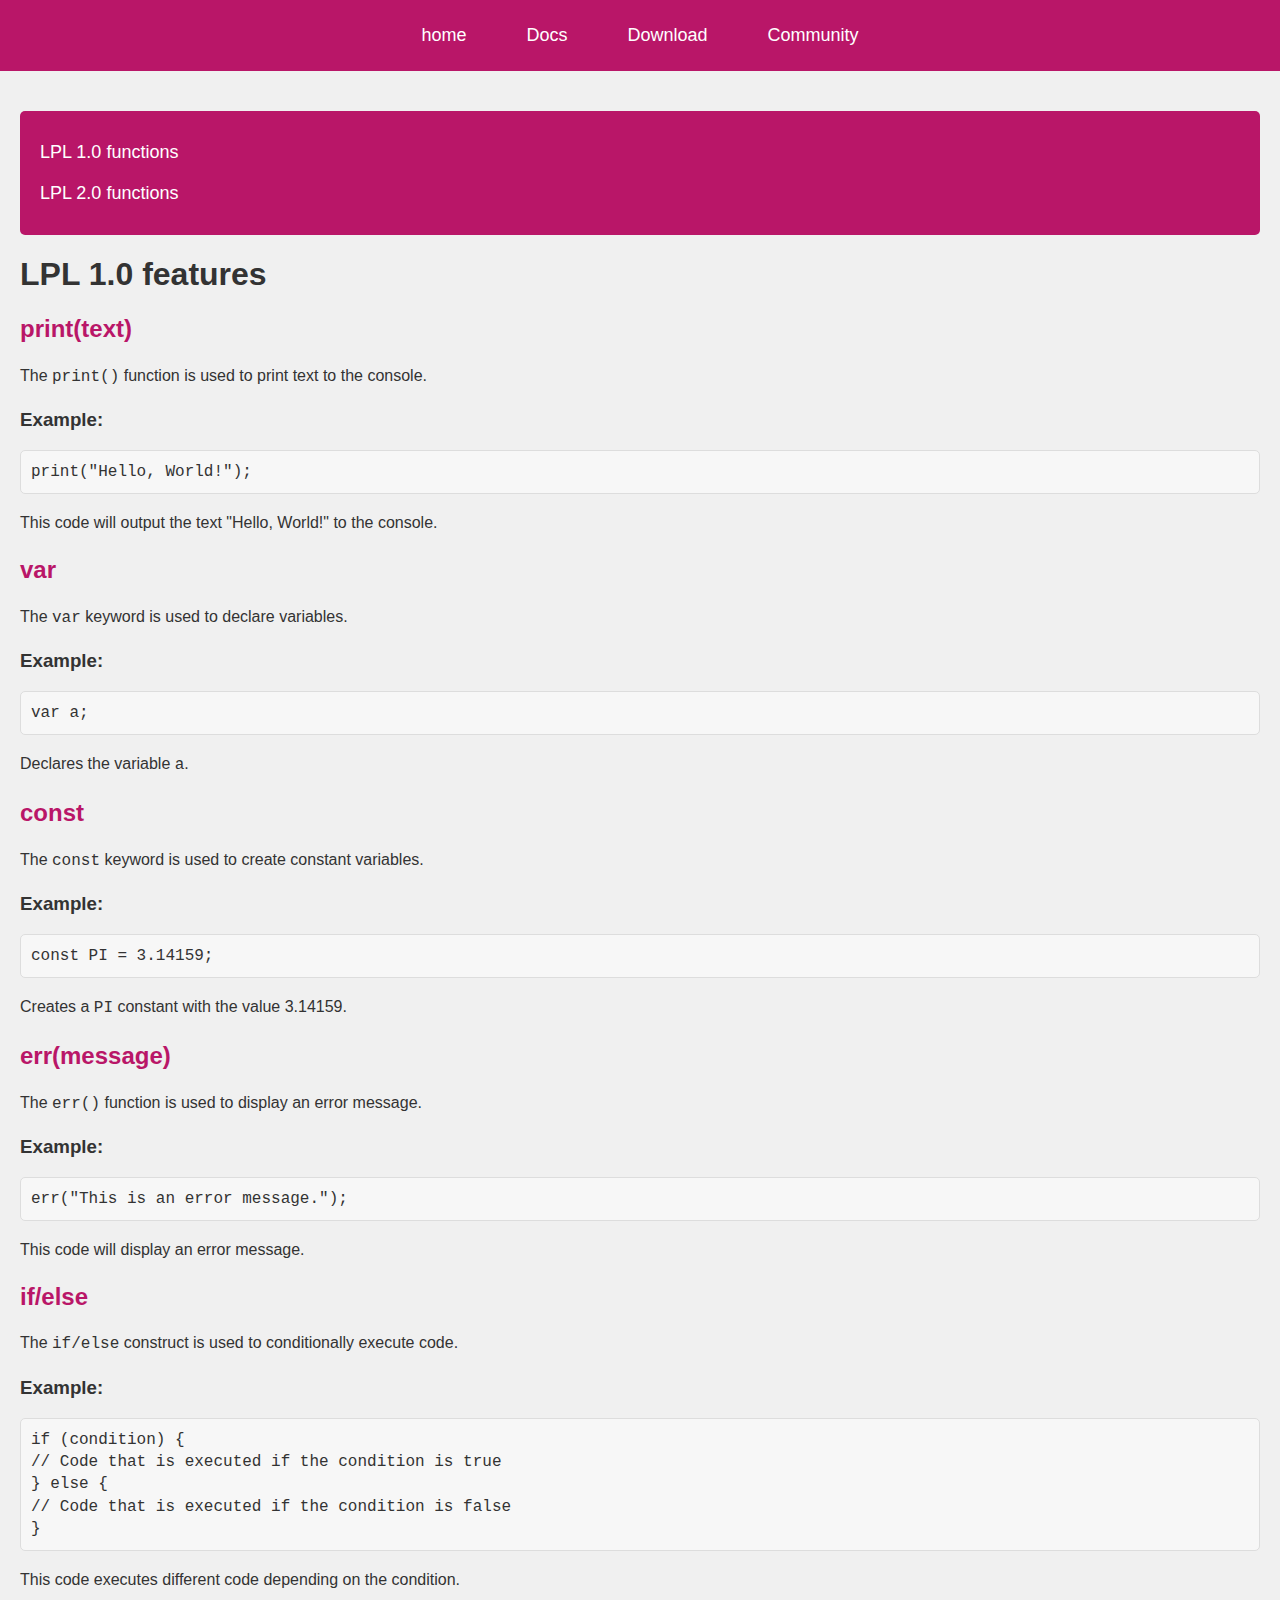
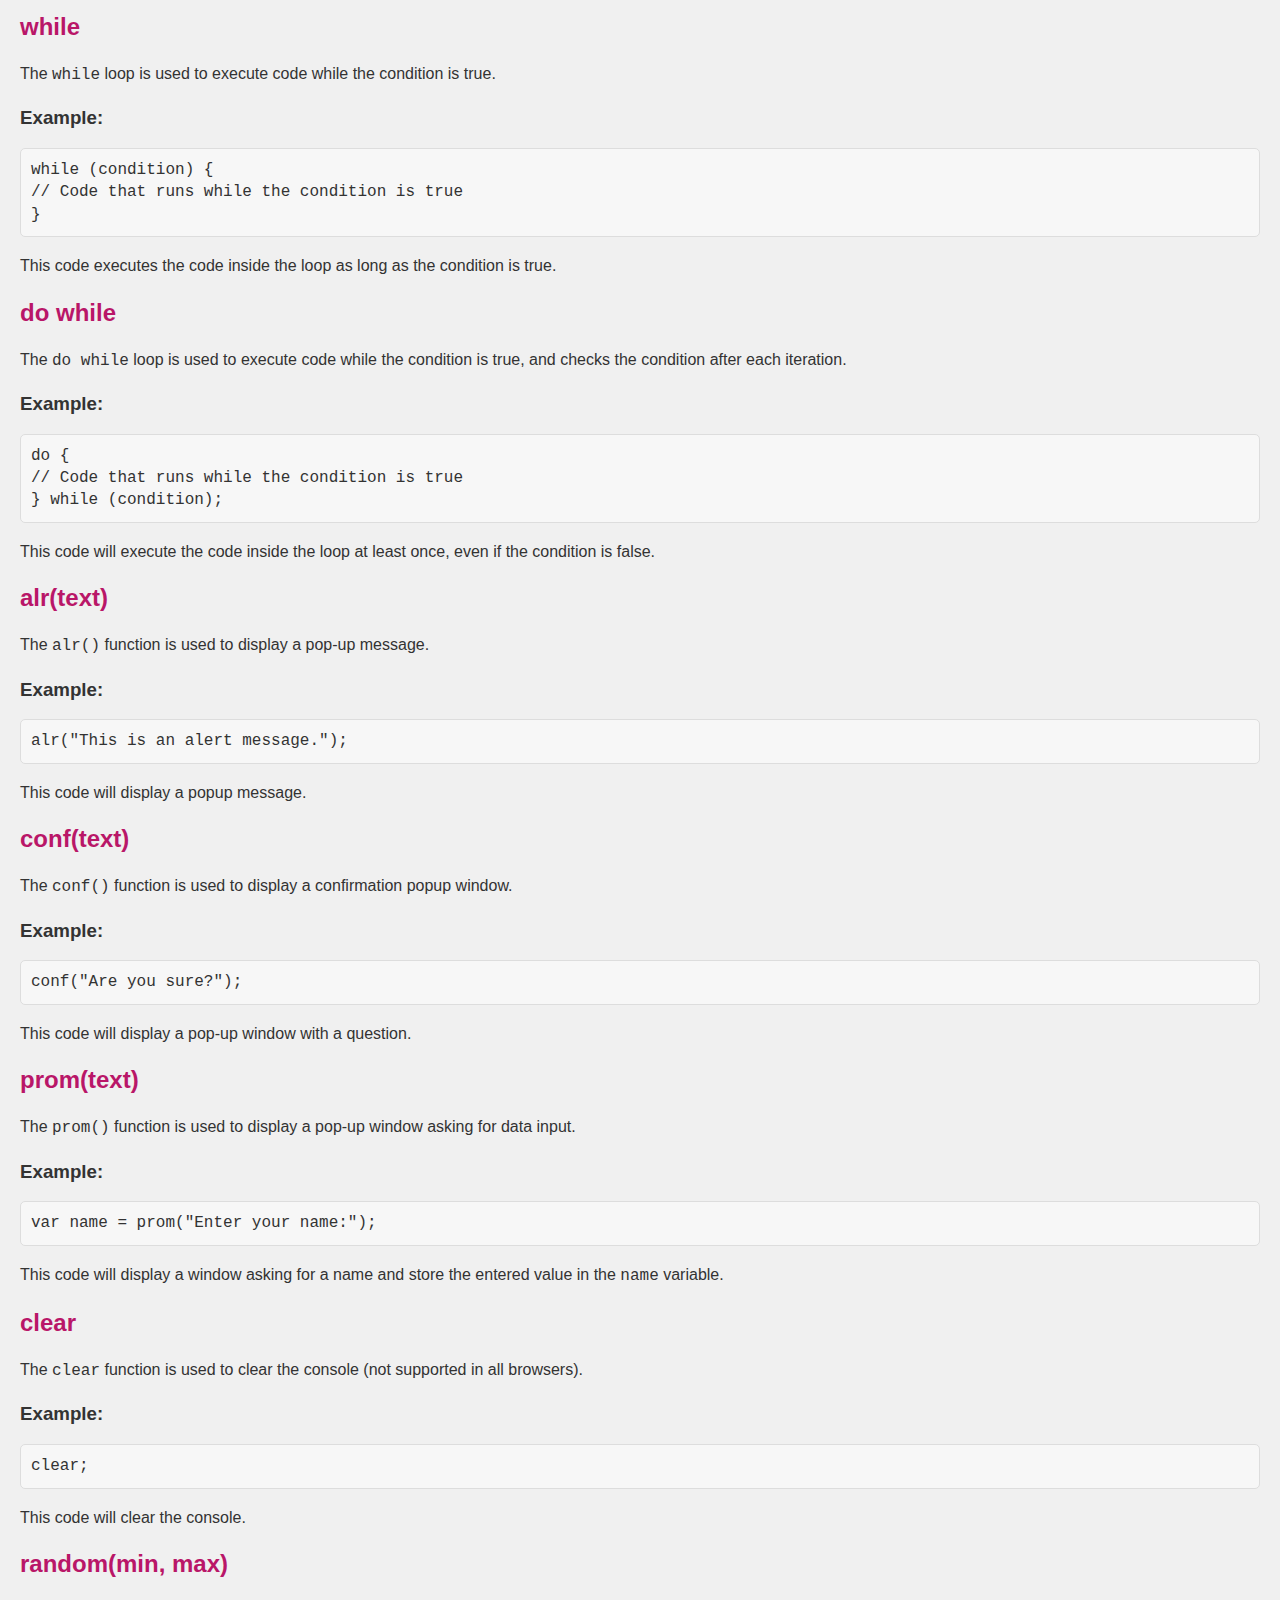
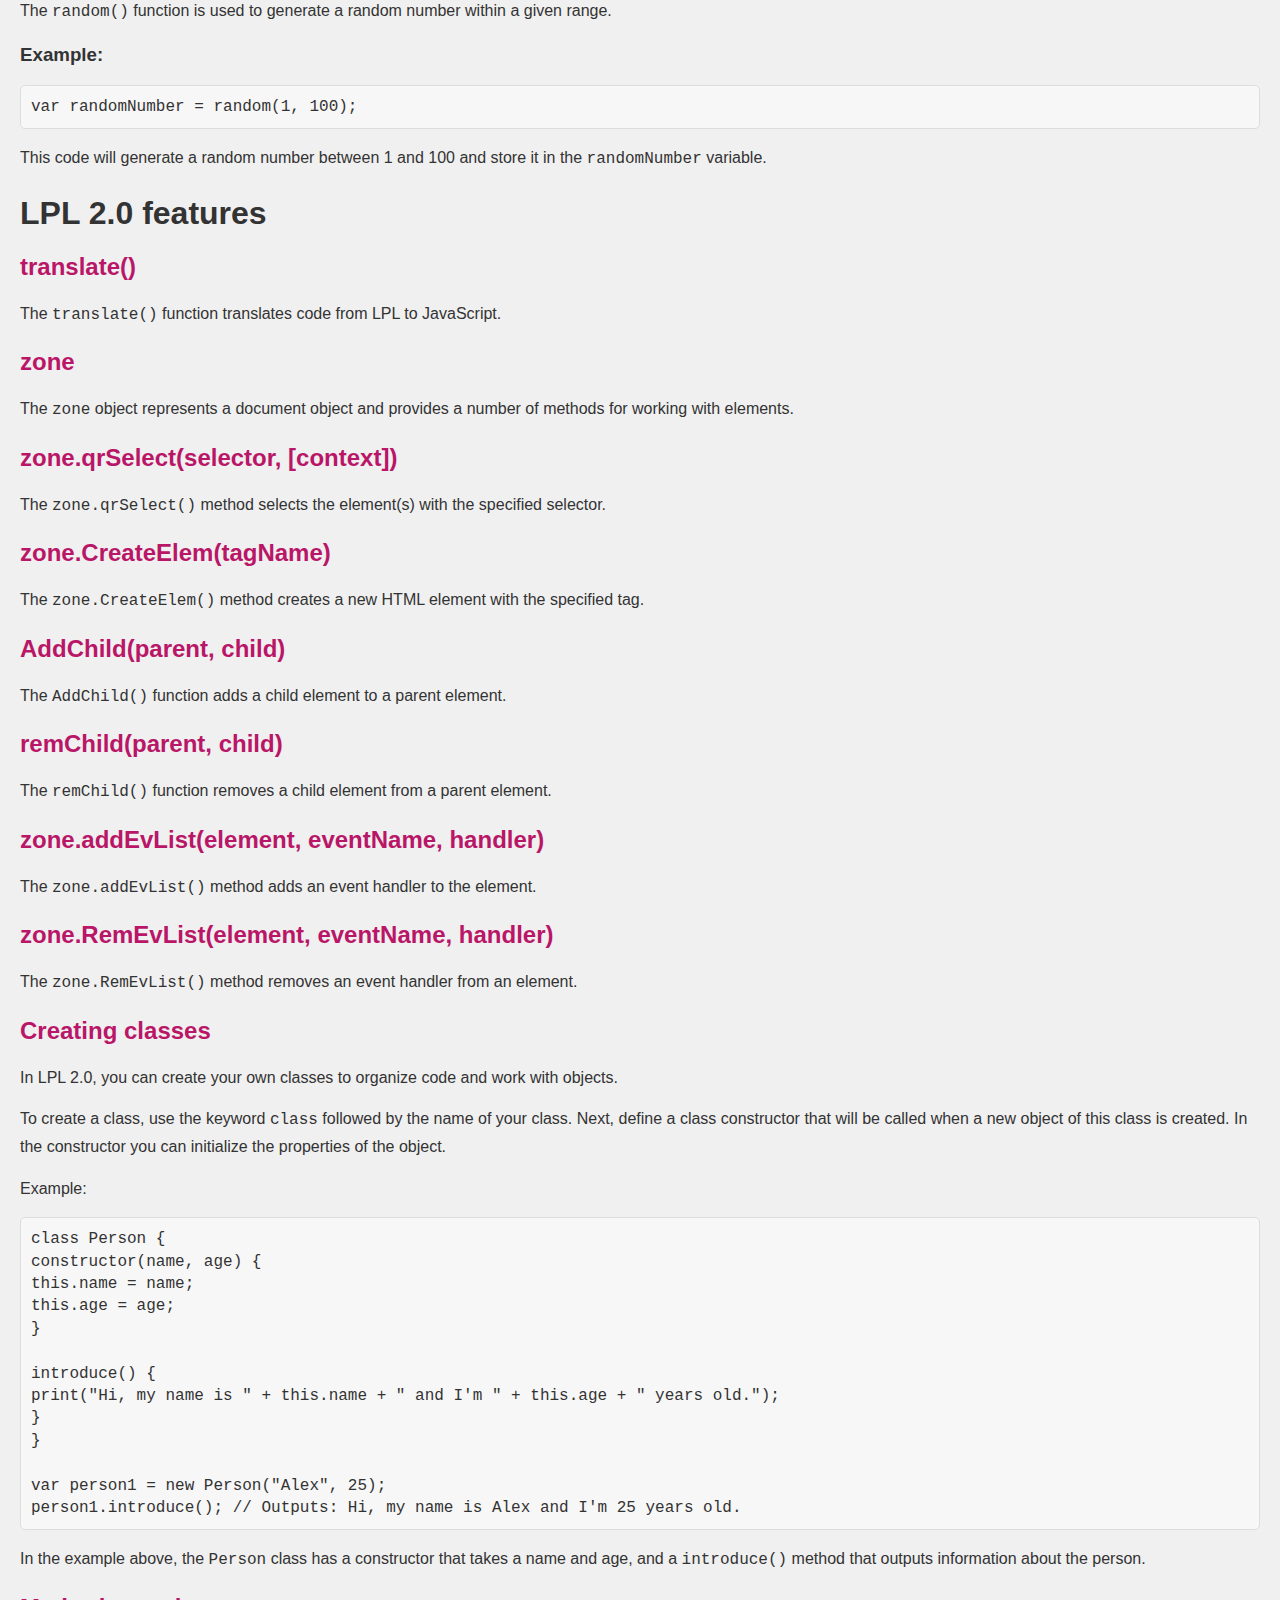
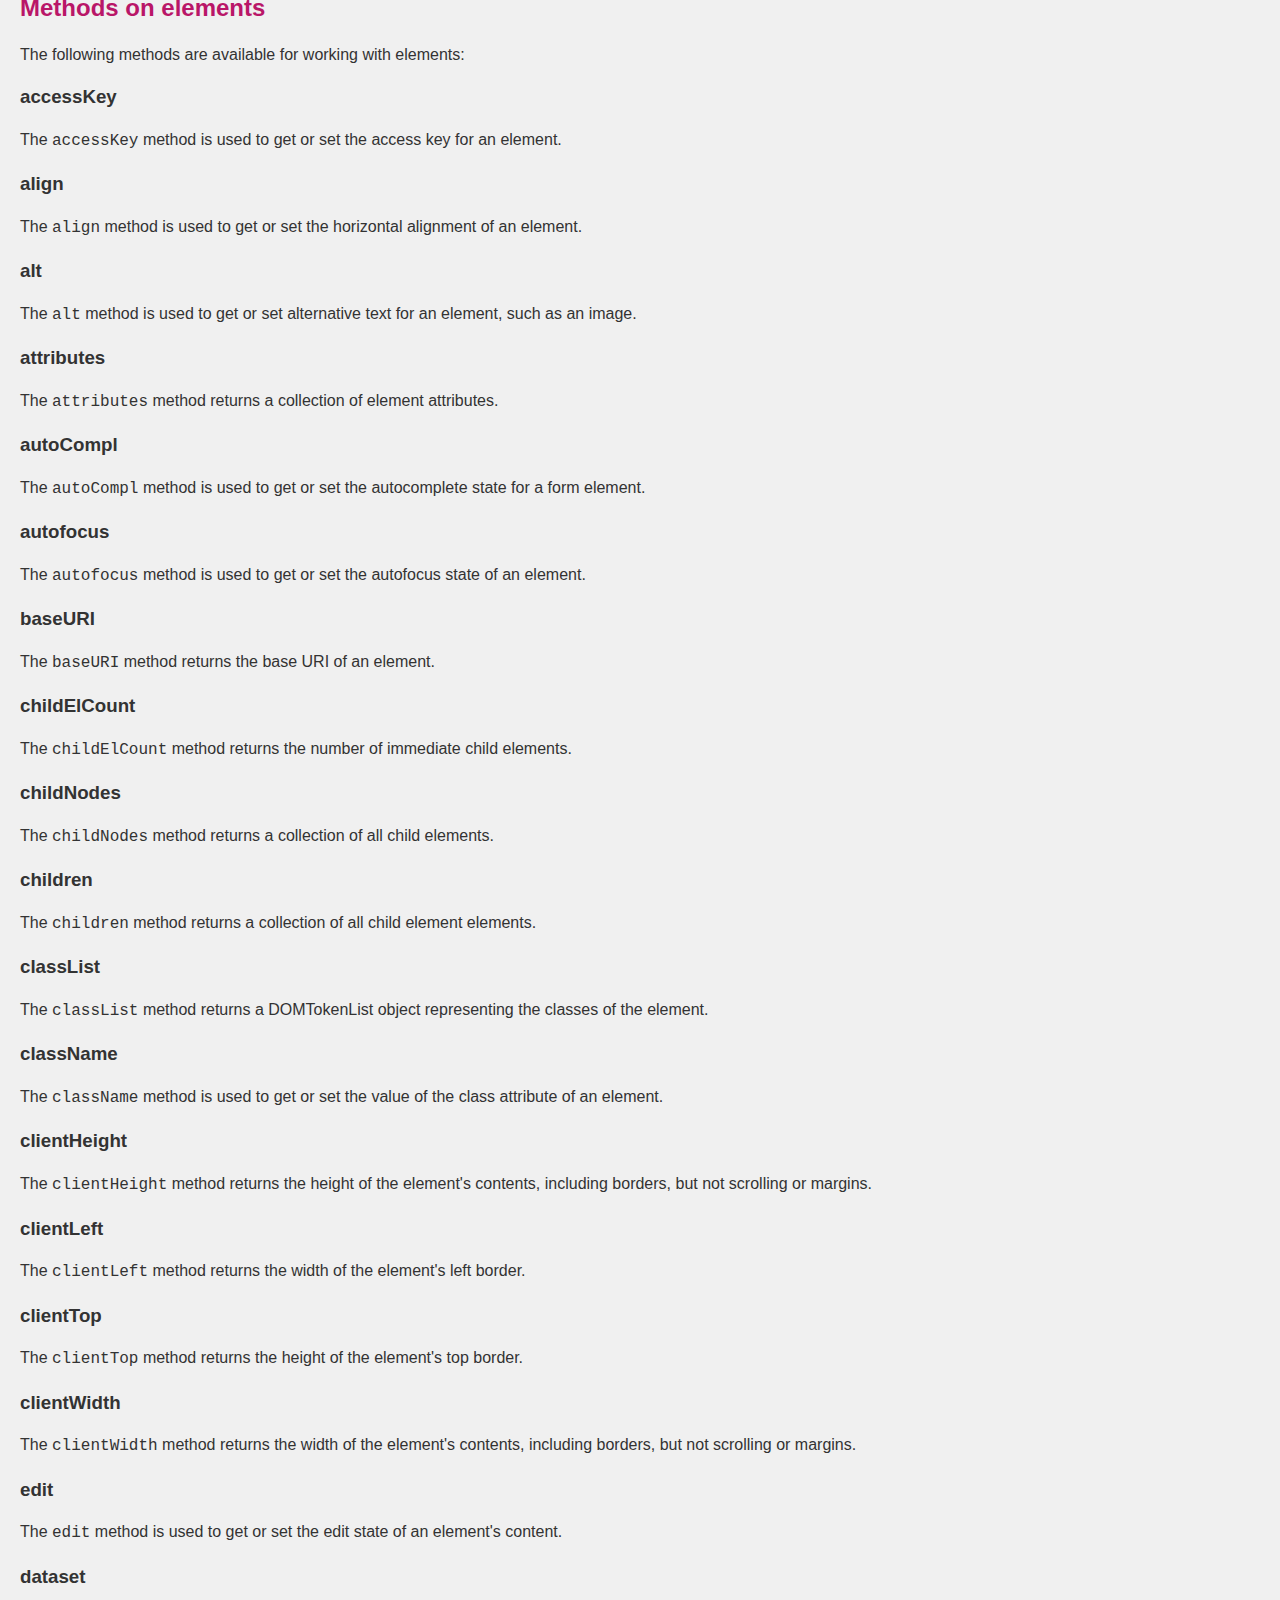
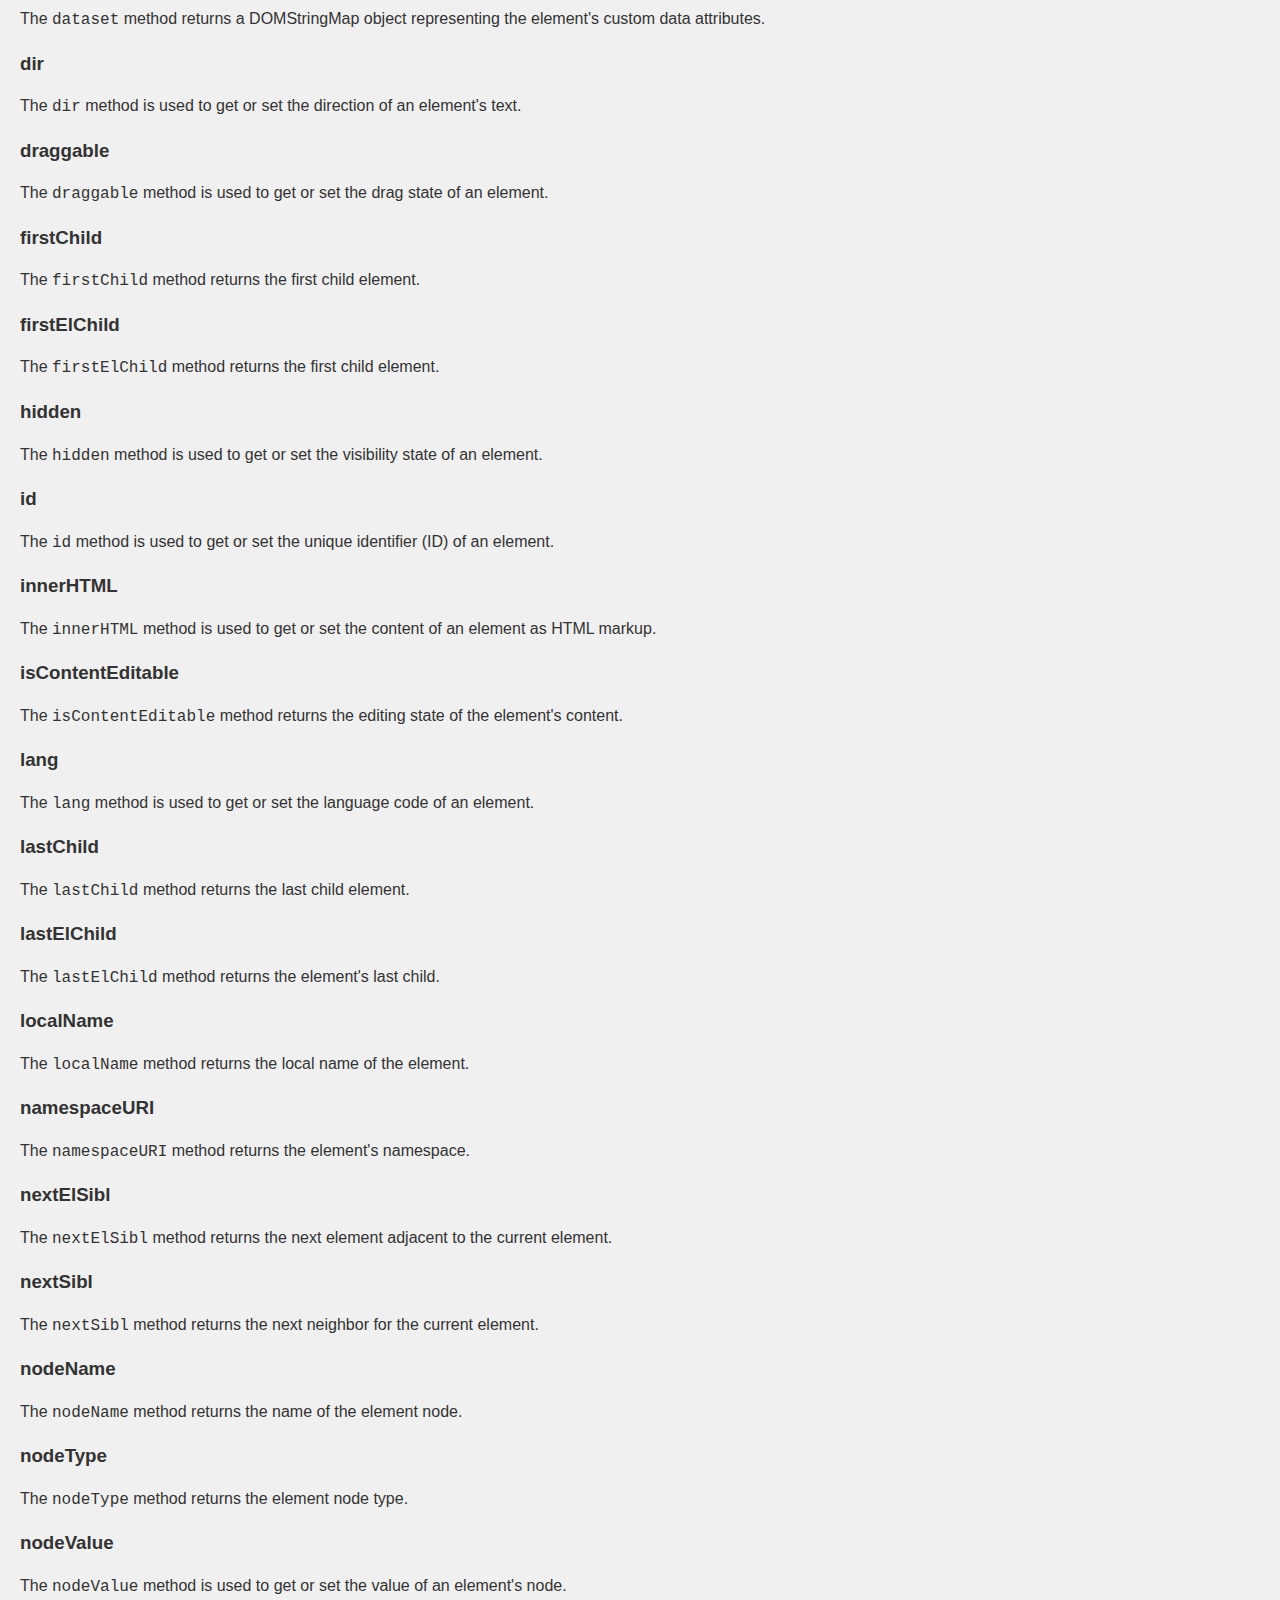
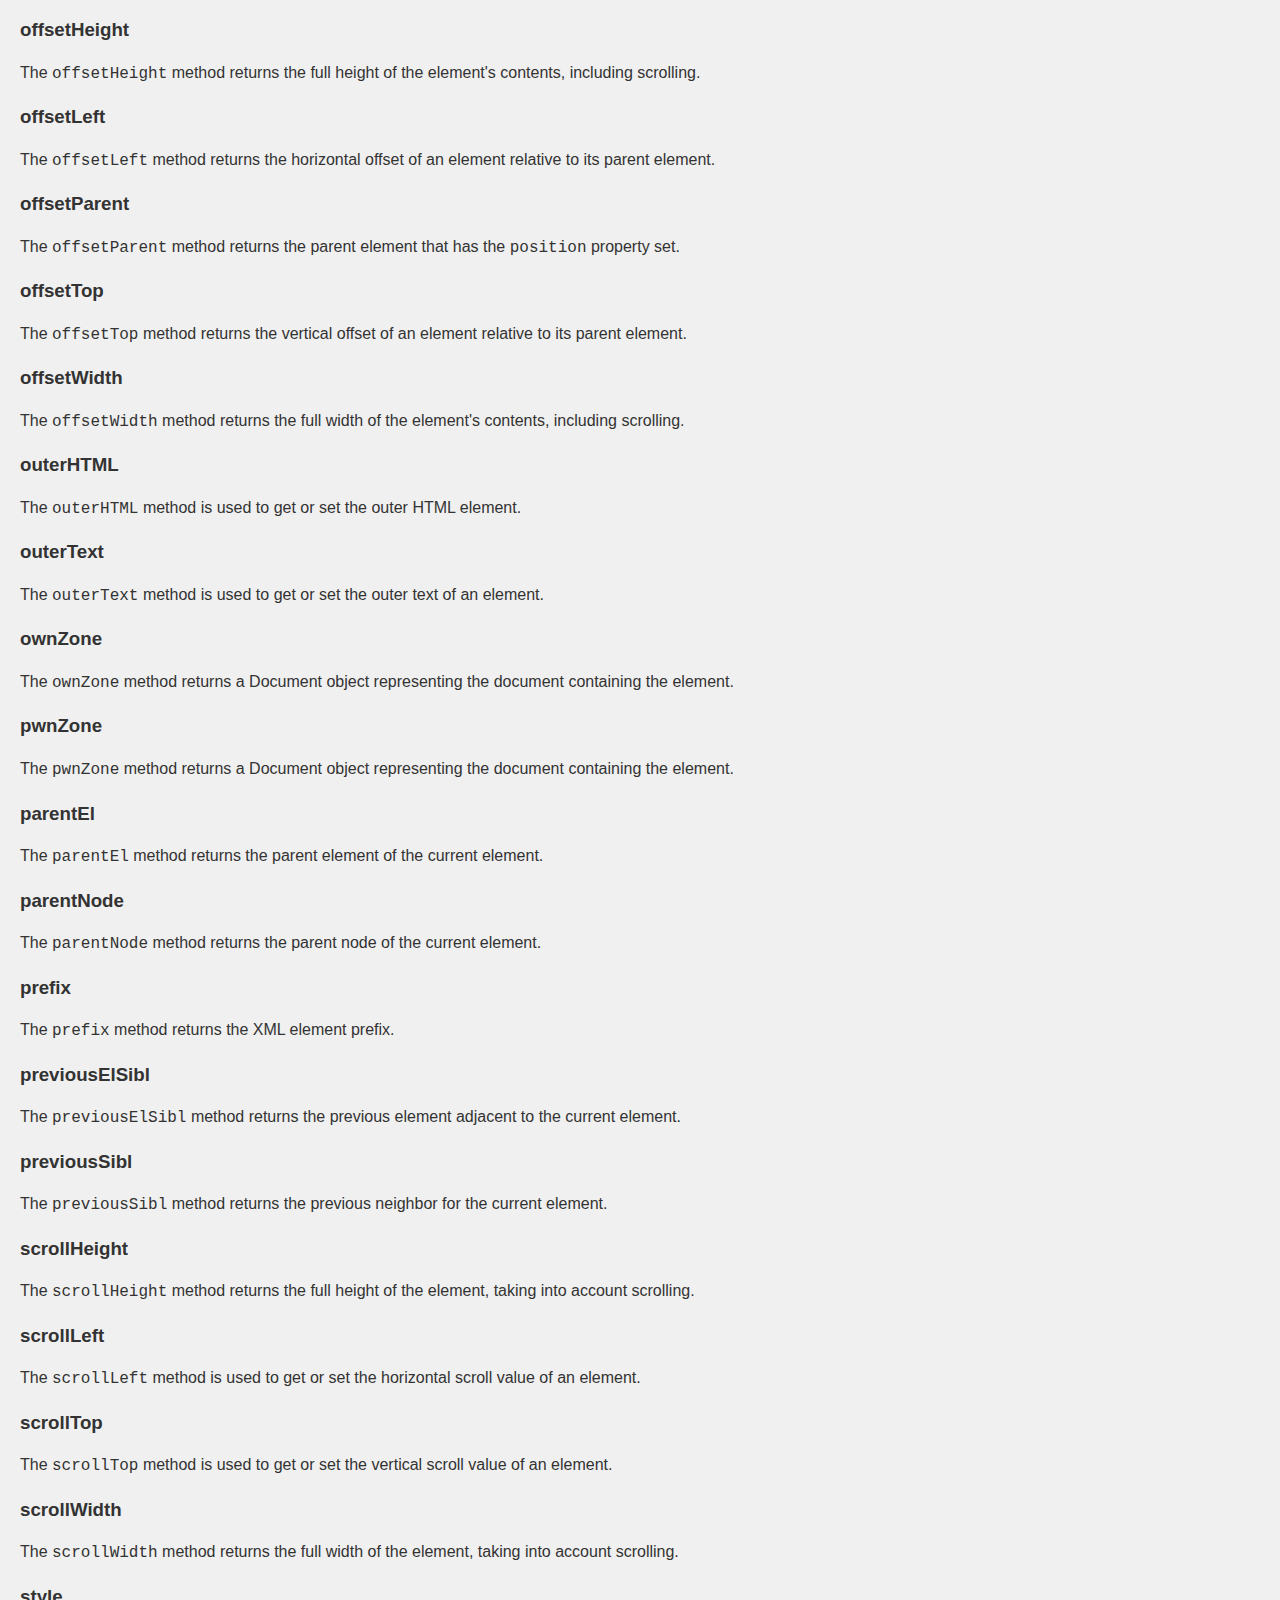
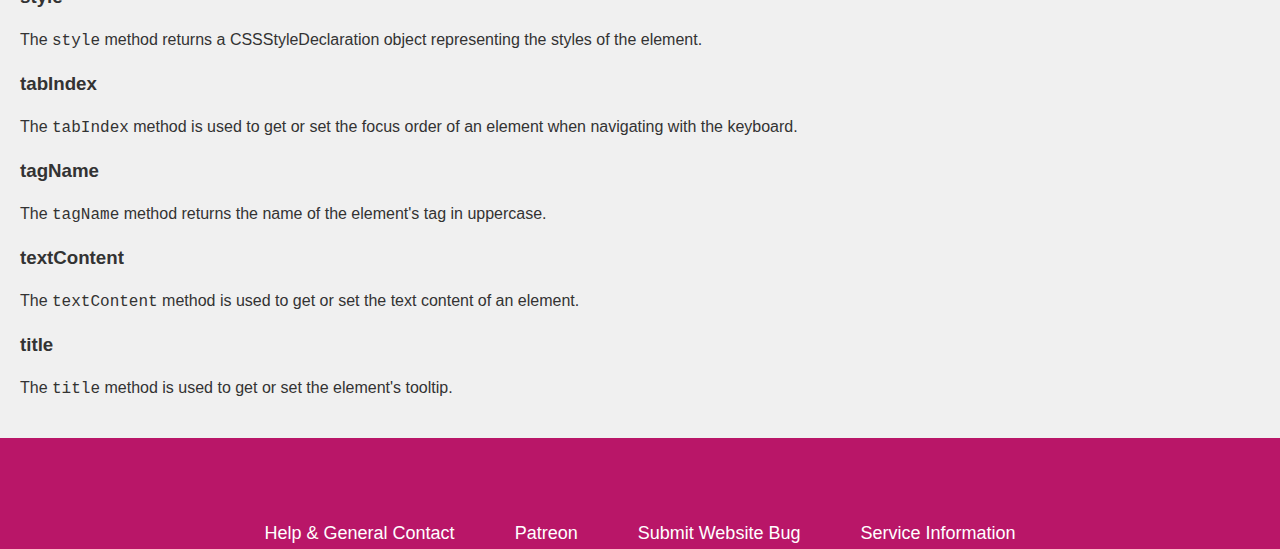
==== doc.html @ 968cb1e0 "Add files via upload" ====
<!DOCTYPE html>
<html lang="ru">

<head>
<meta charset="UTF-8">
<meta name="viewport" content="width=device-width, initial-scale=1.0">
<title>Documentation</title>
<link rel="stylesheet" href="styles.css">
</head>

<body>
<header>
    <nav>
        <ul class="menu" role="tree">
        <li class="python-meta ">
        <a href="" title="The LPL Home">home</a>
        </li>
        <li class="docs-meta ">
        <a href="" title="Documentation">Docs</a>
        </li>
        <li class="jobs-meta ">
        <a href="" title="Download">Download</a>
        </li>
        <li class="shop-meta ">
        <a href="https://discord.gg/7XXU7kfgJj" title="Discord">Community</a>
        </li>
        </ul>
        </nav>
</header>

<main>
<nav class="documentation-menu">
<ul>
<li><a href="#lpl-1-functions">LPL 1.0 functions</a></li>
<li><a href="#lpl-2-functions">LPL 2.0 functions</a></li>
</ul>
</nav>

<!-- LPL 1.0 Documentation -->
<section id="lpl-1-functions">
<h1>LPL 1.0 features</h1>

<!-- print function -->
<h2>print(text)</h2>
<p>The <code>print()</code> function is used to print text to the console.</p>

<!-- Example of using print -->
<h3>Example:</h3>
<pre><code>print("Hello, World!");</code></pre>
<p>This code will output the text "Hello, World!" to the console.</p>

<!-- var function -->
<h2>var</h2>
<p>The <code>var</code> keyword is used to declare variables.</p>

<!-- Example of using var -->
<h3>Example:</h3>
<pre><code>var a;</code></pre>
<p>Declares the variable <code>a</code>.</p>



<!-- const function -->
<h2>const</h2>
<p>The <code>const</code> keyword is used to create constant variables.</p>

<!-- Example of using const -->
<h3>Example:</h3>
<pre><code>const PI = 3.14159;</code></pre>
<p>Creates a <code>PI</code> constant with the value 3.14159.</p>

<!-- err function -->
<h2>err(message)</h2>
<p>The <code>err()</code> function is used to display an error message.</p>

<!-- Example of using err -->
<h3>Example:</h3>
<pre><code>err("This is an error message.");</code></pre>
<p>This code will display an error message.</p>

<!-- if/else function -->
<h2>if/else</h2>
<p>The <code>if/else</code> construct is used to conditionally execute code.</p>

<!-- Example of using if/else -->
<h3>Example:</h3>
<pre><code>if (condition) {
// Code that is executed if the condition is true
} else {
// Code that is executed if the condition is false
}</code></pre>
<p>This code executes different code depending on the condition.</p>

<!-- while function -->
<h2>while</h2>
<p>The <code>while</code> loop is used to execute code while the condition is true.</p>

<!-- Example of using while -->
<h3>Example:</h3>
<pre><code>while (condition) {
// Code that runs while the condition is true
}</code></pre>
<p>This code executes the code inside the loop as long as the condition is true.</p>

<!-- do while function -->
<h2>do while</h2>
<p>The <code>do while</code> loop is used to execute code while the condition is true, and checks the condition after each iteration.</p>

<!-- Example of using do while -->
<h3>Example:</h3>
<pre><code>do {
// Code that runs while the condition is true
} while (condition);</code></pre>
<p>This code will execute the code inside the loop at least once, even if the condition is false.</p>

<!-- alr function -->
<h2>alr(text)</h2>
<p>The <code>alr()</code> function is used to display a pop-up message.</p>

<!-- Example of using alr -->
<h3>Example:</h3>
<pre><code>alr("This is an alert message.");</code></pre>
<p>This code will display a popup message.</p>

<!-- conf function -->
<h2>conf(text)</h2>
<p>The <code>conf()</code> function is used to display a confirmation popup window.</p>

<!-- Example of using conf -->
<h3>Example:</h3>
<pre><code>conf("Are you sure?");</code></pre>
<p>This code will display a pop-up window with a question.</p>

<!-- function prom -->
<h2>prom(text)</h2>
<p>The <code>prom()</code> function is used to display a pop-up window asking for data input.</p>

<!-- Example of using prom -->
<h3>Example:</h3>
<pre><code>var name = prom("Enter your name:");</code></pre>
<p>This code will display a window asking for a name and store the entered value in the <code>name</code> variable.</p>

<!-- clear function -->
<h2>clear</h2>
<p>The <code>clear</code> function is used to clear the console (not supported in all browsers).</p>

<!-- Example of using clear -->
<h3>Example:</h3>
<pre><code>clear;</code></pre>
<p>This code will clear the console.</p>

<!-- random function -->
<h2>random(min, max)</h2>
<p>The <code>random()</code> function is used to generate a random number within a given range.</p>

<!-- Example of using random -->
<h3>Example:</h3>
<pre><code>var randomNumber = random(1, 100);</code></pre>
<p>This code will generate a random number between 1 and 100 and store it in the <code>randomNumber</code> variable.</p>
</section>

<!-- LPL 2.0 Documentation -->
<section id="lpl-2-functions">
<h1>LPL 2.0 features</h1>

<!-- translate() function -->
<h2>translate()</h2>
<p>The <code>translate()</code> function translates code from LPL to JavaScript.</p>

<!-- zone object -->
<h2>zone</h2>
<p>The <code>zone</code> object represents a document object and provides a number of methods for working with elements.</p>

<!-- Function zone.qrSelect() -->
<h2>zone.qrSelect(selector, [context])</h2>
<p>The <code>zone.qrSelect()</code> method selects the element(s) with the specified selector.</p>

<!-- Function zone.CreateElem() -->
<h2>zone.CreateElem(tagName)</h2>
<p>The <code>zone.CreateElem()</code> method creates a new HTML element with the specified tag.</p>

<!-- AddChild() function -->
<h2>AddChild(parent, child)</h2>
<p>The <code>AddChild()</code> function adds a child element to a parent element.</p>

<!-- Function remChild() -->
<h2>remChild(parent, child)</h2>
<p>The <code>remChild()</code> function removes a child element from a parent element.</p>

<!-- Function zone.addEvList() -->
<h2>zone.addEvList(element, eventName, handler)</h2>
<p>The <code>zone.addEvList()</code> method adds an event handler to the element.</p>

<!-- Function zone.RemEvList() -->
<h2>zone.RemEvList(element, eventName, handler)</h2>
<p>The <code>zone.RemEvList()</code> method removes an event handler from an element.</p>

<h2>Creating classes</h2>
<p>In LPL 2.0, you can create your own classes to organize code and work with objects.</p>
<p>To create a class, use the keyword <code>class</code> followed by the name of your class. Next, define a class constructor that will be called when a new object of this class is created. In the constructor you can initialize the properties of the object.</p>
<p>Example:</p>
<pre><code class="code">class Person {
constructor(name, age) {
this.name = name;
this.age = age;
}

introduce() {
print("Hi, my name is " + this.name + " and I'm " + this.age + " years old.");
}
}

var person1 = new Person("Alex", 25);
person1.introduce(); // Outputs: Hi, my name is Alex and I'm 25 years old.
</code></pre>
<p>In the example above, the <code>Person</code> class has a constructor that takes a name and age, and a <code>introduce()</code> method that outputs information about the person.</p>
<!-- Methods on elements -->
<h2>Methods on elements</h2>
<p>The following methods are available for working with elements:</p>

<!-- Methods on elements - accessKey -->
<h3>accessKey</h3>
<p>The <code>accessKey</code> method is used to get or set the access key for an element.</p>

<!-- Methods on elements - align -->
<h3>align</h3>
<p>The <code>align</code> method is used to get or set the horizontal alignment of an element.</p>

<!-- Methods on elements - alt -->
<h3>alt</h3>
<p>The <code>alt</code> method is used to get or set alternative text for an element, such as an image.</p>

<!-- Methods on elements - attributes -->
<h3>attributes</h3>
<p>The <code>attributes</code> method returns a collection of element attributes.</p>

<!-- Methods on elements - autoCompl -->
<h3>autoCompl</h3>
<p>The <code>autoCompl</code> method is used to get or set the autocomplete state for a form element.</p>

<!-- Methods on elements - autofocus -->
<h3>autofocus</h3>
<p>The <code>autofocus</code> method is used to get or set the autofocus state of an element.</p>

<!-- Methods on elements - baseURI -->
<h3>baseURI</h3>
<p>The <code>baseURI</code> method returns the base URI of an element.</p>

<!-- Methods on elements - childElCount -->
<h3>childElCount</h3>
<p>The <code>childElCount</code> method returns the number of immediate child elements.</p>

<!-- Methods on elements - childNodes -->
<h3>childNodes</h3>
<p>The <code>childNodes</code> method returns a collection of all child elements.</p>

<!-- Methods on elements - children -->
<h3>children</h3>
<p>The <code>children</code> method returns a collection of all child element elements.</p>

<!-- Methods on elements - classList -->
<h3>classList</h3>
<p>The <code>classList</code> method returns a DOMTokenList object representing the classes of the element.</p>
<!-- //////////////////////////////////////////////////////////////////////////////////////////////////////// -->

<!-- Methods on elements - className -->
<h3>className</h3>
<p>The <code>className</code> method is used to get or set the value of the class attribute of an element.</p>

<!-- Methods on elements - clientHeight -->
<h3>clientHeight</h3>
<p>The <code>clientHeight</code> method returns the height of the element's contents, including borders, but not scrolling or margins.</p>

<!-- Methods on elements - clientLeft -->
<h3>clientLeft</h3>
<p>The <code>clientLeft</code> method returns the width of the element's left border.</p>

<!-- Methods on elements - clientTop -->
<h3>clientTop</h3>
<p>The <code>clientTop</code> method returns the height of the element's top border.</p>

<!-- Methods on elements - clientWidth -->
<h3>clientWidth</h3>
<p>The <code>clientWidth</code> method returns the width of the element's contents, including borders, but not scrolling or margins.</p>

<!-- Methods on elements - edit -->
<h3>edit</h3>
<p>The <code>edit</code> method is used to get or set the edit state of an element's content.</p>

<!-- Methods on elements - dataset -->
<h3>dataset</h3>
<p>The <code>dataset</code> method returns a DOMStringMap object representing the element's custom data attributes.</p>

<!-- Methods on elements - dir -->
<h3>dir</h3>
<p>The <code>dir</code> method is used to get or set the direction of an element's text.</p>

<!-- Methods on elements - draggable -->
<h3>draggable</h3>
<p>The <code>draggable</code> method is used to get or set the drag state of an element.</p>

<!-- Methods on elements - firstChild -->
<h3>firstChild</h3>
<p>The <code>firstChild</code> method returns the first child element.</p>

<!-- Methods on elements - firstElChild -->
<h3>firstElChild</h3>
<p>The <code>firstElChild</code> method returns the first child element.</p>

<!-- Methods on elements - hidden -->
<h3>hidden</h3>
<p>The <code>hidden</code> method is used to get or set the visibility state of an element.</p>

<!-- Methods on elements - id -->
<h3>id</h3>
<p>The <code>id</code> method is used to get or set the unique identifier (ID) of an element.</p>

<!-- Methods on elements - innerHTML -->
<h3>innerHTML</h3>
<p>The <code>innerHTML</code> method is used to get or set the content of an element as HTML markup.</p>

<!-- Methods on elements - isContentEditable -->
<h3>isContentEditable</h3>
<p>The <code>isContentEditable</code> method returns the editing state of the element's content.</p>

<!-- Methods on elements - lang -->
<h3>lang</h3>
<p>The <code>lang</code> method is used to get or set the language code of an element.</p>

<!-- Methods on elements - lastChild -->
<h3>lastChild</h3>
<p>The <code>lastChild</code> method returns the last child element.</p>

<!-- Methods on elements - lastElChild -->
<h3>lastElChild</h3>
<p>The <code>lastElChild</code> method returns the element's last child.</p>

<!-- Methods on elements - localName -->
<h3>localName</h3>
<p>The <code>localName</code> method returns the local name of the element.</p>
<!-- Methods on elements - namespaceURI -->
<h3>namespaceURI</h3>
<p>The <code>namespaceURI</code> method returns the element's namespace.</p>

<!-- Methods on elements - nextElSibl -->
<h3>nextElSibl</h3>
<p>The <code>nextElSibl</code> method returns the next element adjacent to the current element.</p>

<!-- Methods on elements - nextSibl -->
<h3>nextSibl</h3>
<p>The <code>nextSibl</code> method returns the next neighbor for the current element.</p>

<!-- Methods on elements - nodeName -->
<h3>nodeName</h3>
<p>The <code>nodeName</code> method returns the name of the element node.</p>

<!-- Methods on elements - nodeType -->
<h3>nodeType</h3>
<p>The <code>nodeType</code> method returns the element node type.</p>

<!-- Methods on elements - nodeValue -->
<h3>nodeValue</h3>
<p>The <code>nodeValue</code> method is used to get or set the value of an element's node.</p>

<!-- Methods on elements - offsetHeight -->
<h3>offsetHeight</h3>
<p>The <code>offsetHeight</code> method returns the full height of the element's contents, including scrolling.</p>

<!-- Methods on elements - offsetLeft -->
<h3>offsetLeft</h3>
<p>The <code>offsetLeft</code> method returns the horizontal offset of an element relative to its parent element.</p>

<!-- Methods on elements - offsetParent -->
<h3>offsetParent</h3>
<p>The <code>offsetParent</code> method returns the parent element that has the <code>position</code> property set.</p>

<!-- Methods on elements - offsetTop -->
<h3>offsetTop</h3>
<p>The <code>offsetTop</code> method returns the vertical offset of an element relative to its parent element.</p>

<!-- Methods on elements - offsetWidth -->
<h3>offsetWidth</h3>
<p>The <code>offsetWidth</code> method returns the full width of the element's contents, including scrolling.</p>

<!-- Methods on elements - outerHTML -->
<h3>outerHTML</h3>
<p>The <code>outerHTML</code> method is used to get or set the outer HTML element.</p>

<!-- Methods on elements - outerText -->
<h3>outerText</h3>
<p>The <code>outerText</code> method is used to get or set the outer text of an element.</p>
<!-- Methods on elements - ownZone -->
<h3>ownZone</h3>
<p>The <code>ownZone</code> method returns a Document object representing the document containing the element.</p>

<!-- Methods on elements - pwnZone -->
<h3>pwnZone</h3>
<p>The <code>pwnZone</code> method returns a Document object representing the document containing the element.</p>

<!-- Methods on elements - parentEl -->
<h3>parentEl</h3>
<p>The <code>parentEl</code> method returns the parent element of the current element.</p>

<!-- Methods on elements - parentNode -->
<h3>parentNode</h3>
<p>The <code>parentNode</code> method returns the parent node of the current element.</p>

<!-- Methods on elements - prefix -->
<h3>prefix</h3>
<p>The <code>prefix</code> method returns the XML element prefix.</p>

<!-- Methods on elements - previousElSibl -->
<h3>previousElSibl</h3>
<p>The <code>previousElSibl</code> method returns the previous element adjacent to the current element.</p>

<!-- Methods on elements - previousSibl -->
<h3>previousSibl</h3>
<p>The <code>previousSibl</code> method returns the previous neighbor for the current element.</p>

<!-- Methods on elements - scrollHeight -->
<h3>scrollHeight</h3>
<p>The <code>scrollHeight</code> method returns the full height of the element, taking into account scrolling.</p>

<!-- Methods on elements - scrollLeft -->
<h3>scrollLeft</h3>
<p>The <code>scrollLeft</code> method is used to get or set the horizontal scroll value of an element.</p>

<!-- Methods on elements - scrollTop -->
<h3>scrollTop</h3>
<p>The <code>scrollTop</code> method is used to get or set the vertical scroll value of an element.</p>

<!-- Methods on elements - scrollWidth -->
<h3>scrollWidth</h3>
<p>The <code>scrollWidth</code> method returns the full width of the element, taking into account scrolling.</p>

<!-- Methods on elements - style -->
<h3>style</h3>
<p>The <code>style</code> method returns a CSSStyleDeclaration object representing the styles of the element.</p>

<!-- Methods on elements - tabIndex -->
<h3>tabIndex</h3>
<p>The <code>tabIndex</code> method is used to get or set the focus order of an element when navigating with the keyboard.</p>

<!-- Methods on elements - tagName -->
<h3>tagName</h3>
<p>The <code>tagName</code> method returns the name of the element's tag in uppercase.</p>

<!-- Methods on elements - textContent -->
<h3>textContent</h3>
<p>The <code>textContent</code> method is used to get or set the text content of an element.</p>

<!-- Methods on elements - title -->
<h3>title</h3>
<p>The <code>title</code> method is used to get or set the element's tooltip.</p>
</section>

</main>









<footer>
    <div class="site-base">
        <div class="container">
            <ul class="footer-links navigation menu do-not-print" role="tree">
                <li class="tier-1 element-1"><a href="mailto:mtv129jo@gmail.com">Help &amp; <span class="say-no-more">General</span> Contact</a></li>
                <li class="tier-1 element-2"><a href="https://www.patreon.com/user?u=70884548">Patreon <span class="say-no-more"></span></a></li>
                <li class="tier-1 element-3"><a href="https://github.com/python/pythondotorg/issues">Submit Website Bug</a></li>
                <li class="tier-1 element-4">
                    <a href="https://status.python.org/" title="Service Under Maintenance">Service Information<span class="python-status-indicator-maintenance" id="python-status-indicator"></span></a>
                </li>
            </ul>

            <div class="copyright">
                <div class="footer-content">
                <p><small>
                        <span class="pre">Copyright ©2022-2023.</span>
                        &nbsp;<span class="pre"><a href="https://www.python.org/psf-landing/">LPL Software Foundation</a></span>

                        &nbsp;<span class="pre"><a href="https://www.python.org/privacy/">Privacy Policy</a></span>
                        <!--&nbsp;<span class="pre"><a href="/psf/community-infrastructure">Powered by PSF Community Infrastructure</a></span>-->
                    </small></p>
                </div>
            </div>

        </div><!-- end .container -->
    </div><!-- end .site-base -->
</footer>
</body>

</html>
---- styles.css ----
/* Общие стили */
body {
    font-family: Arial, sans-serif;
    margin: 0;
    padding: 0;
}

.container {
    max-width: 1200px;
    margin: 0 auto;
    padding: 20px;
}

/* Стили для header */
.header-content {
    background-color: #000; /* Тёмно-серый цвет */
    padding: 40px 0;
    color: #fff;
    text-align: center;
}

.header-content h1 {
    font-size: 78px;
    color: #fff; /* Возвращаем заголовку белый цвет */
}

.header-content p {
    font-size: 20px;
    margin-bottom: 30px;
}

.header-content a {
    background-color: #fff;
    color: #e91e63; /* Розоватый цвет */
    text-decoration: none;
    padding: 10px 20px;
    border-radius: 5px;
    font-size: 18px;
}

.header-content a:hover {
    background-color: #e6e6e6;
}

/* Стили для меню */
.menu {
    background-color: #000;
    list-style: none;
    padding: 10px;
    margin: 0;
    display: flex; /* Используем flexbox для выравнивания */
    justify-content: center; /* Выравниваем элементы по центру по горизонтали */
    align-items: center; /* Выравниваем элементы по центру по вертикали */
}

.menu li {
    display: inline-block;
    margin-right: 20px;
}

.menu li:last-child {
    margin-right: 0; /* Убираем правый отступ у последнего элемента */
}

.menu li a {
    display: block;
    padding: 15px 20px;
    color: #ffffff;
    text-decoration: none;
}

.menu li a:hover {
    background-color: #800e47;
}

.menu_lol {
    background-color: #f7f7f7;
    display: inline-block;
    margin-right: 20px;
    color: #000;
}

.menu_lol li:last-child {
    margin-right: 0;
}

.menu_lol li a {
    color: #000;
    text-decoration: none;
    font-size: 15px;
}

.menu_lol li a:hover {
    text-decoration: underline;
}

.menu li a {
    color: #ffffff;
    text-decoration: none;
    font-size: 18px;
}

.menu li a:hover {
    text-decoration: underline;
}

/* Стили для .row */
.row {
    display: flex;
    flex-wrap: wrap;
    justify-content: center;
    color: #000;
}

.small-widget {
    background-color: #f0f0f0;
    border-radius: 10px;
    padding: 20px;
    margin: 10px;
    max-width: 300px;
    box-shadow: 0 4px 8px rgba(0, 0, 0, 0.1);
}

.widget-title {
    font-size: 24px;
    font-weight: bold;
    color: ##000;
    margin-bottom: 15px;
}

.widget-title .icon-get-started,
.widget-title .icon-download,
.widget-title .icon-documentation,
.widget-title .icon-jobs {
    display: inline-block;
    width: 24px;
    height: 24px;
    margin-right: 10px;
    background-color: #b91668;
    border-radius: 50%;
}

.small-widget p {
    margin-bottom: 10px;
    line-height: 1.6;
}

.small-widget a {
    color: #b91668;
    text-decoration: none;
}

.small-widget a:hover {
    text-decoration: underline;
}

.list-widgets.row {
    display: flex;
    flex-wrap: wrap;
    justify-content: center;
}

.list-widgets .medium-widget {
    flex: 0 0 70%; /* Задаем блоку ширину 70% от доступной ширины */
    background-color: #f7f7f7;
    padding: 20px;
    border-radius: 5px;
    margin: 10px;
    box-shadow: 0 4px 8px rgba(0, 0, 0, 0.1);
}

.list-widgets .shrubbery {
    background-color: #f7f7f7;
    padding: 20px;
    border-radius: 5px;
    margin-left: 20px;
}

.list-widgets h2.widget-title {
    font-size: 24px;
    font-weight: bold;
    color: ##000;
    margin-bottom: 15px;
}

.list-widgets p {
    margin-bottom: 10px;
    line-height: 1.4;
}

.list-widgets a {
    color: #306998;
    text-decoration: none;
}

.list-widgets a:hover {
    text-decoration: underline;
}

.list-widgets .give-me-more {
    display: flex;
    justify-content: flex-end;
}

.list-widgets .give-me-more a {
    display: inline-block;
    background-color: #306998;
    color: #fff;
    text-decoration: none;
    padding: 6px 12px;
    border-radius: 4px;
}

.list-widgets .give-me-more a:hover {
    background-color: #205480;
}

/* Стили для .site-base */
.site-base {
    background-color: #306998;
    color: #fff;
    padding: 40px 0;
    text-align: center;
}

.site-base .container {
    display: flex;
    flex-wrap: wrap;
    justify-content: center;
}

/*
/* Тёмно-серый цвет */
:root {
  --main-bg-color: #202020;
}

/* Розоватый цвет */
:root {
  --main-pink-color: #E52785;
}

/* Заголовок общего стиля */
body {
  font-family: Arial, sans-serif;
  margin: 0;
  padding: 0;
  background-color: var(--main-bg-color);
}

/* Стили для header */
.header-content {
  background-color: var(--main-pink-color);
  padding: 40px 0;
  color: #fff;
  text-align: center;
}

/* Остальные стили остаются неизменными */
/* Стили для header */
header {
    background-color: #E52785;
    color: #fff;
  }
  
  header h1 {
    font-size: 48px;
    margin-bottom: 20px;
  }
  
  header p {
    font-size: 20px;
    margin-bottom: 30px;
  }
  
  /* Стили для footer */
  footer {
    background-color: #E52785;
    color: #fff;
    text-align: center;
  }
  .menu{
    background-color: #b91668;
  }
  /* Стили для footer */
footer {
    background-color: #E52785;
    color: #fff;
    text-align: center;
  }
  
  footer .footer-content {
    background-color: #b91668;
    padding: 20px;
  }
/* Стили для footer */
footer {
    background-color: #b91668;
    color: #fff;
    text-align: center;
  }
  
  footer .footer-content {
    padding: 20px;
  
  }
.site-base{
    background-color: #b91668;
}    
  h2{
    color: #000;
  }
  .row {
    display: flex;
    flex-wrap: wrap;
    justify-content: center;
    color: #000;
}

/* Стили для меню документации */
.documentation-menu {
    background-color: #202020;
    color: #fff;
    padding: 20px;
}

.documentation-menu ul {
    list-style-type: none;
    padding: 0;
}

.documentation-menu li {
    margin: 10px 0;
}

.documentation-menu a {
    color: #fff;
    text-decoration: none;
    font-size: 18px;
}

.documentation-menu a:hover {
    text-decoration: underline;
}
/* Стили для <main> */
main {
    background-color: #f0f0f0;
    padding: 20px;
    font-family: Arial, sans-serif;
    color: #333;
}

/* Стили для заголовков (h2) */
main h2 {
    font-size: 24px;
    color: #b91668;
    margin-top: 20px;
}

/* Стили для кода (pre и code) */
main pre {
    background-color: #f7f7f7;
    border: 1px solid #ddd;
    border-radius: 5px;
    padding: 10px;
    overflow-x: auto;
    line-height: 1.4;
}

main code {
    font-family: Consolas, Monaco, monospace;
}

/* Стили для абзацев (p) */
main p {
    line-height: 1.6;
}

/* Стили для ссылок */
main a {
    color: #b91668;
    text-decoration: none;
}

main a:hover {
    text-decoration: underline;
}
.documentation-menu {
    background-color: #b91668;
    padding: 10px;
    border-radius: 5px;
    margin-top: 20px;
}

.documentation-menu a {
    color: #fff;
    text-decoration: none;
    display: block;
    padding: 5px 10px;
    margin: 5px 0;
    transition: background-color 0.3s ease;
}

.documentation-menu a:hover {
    background-color: #9e175a;
}
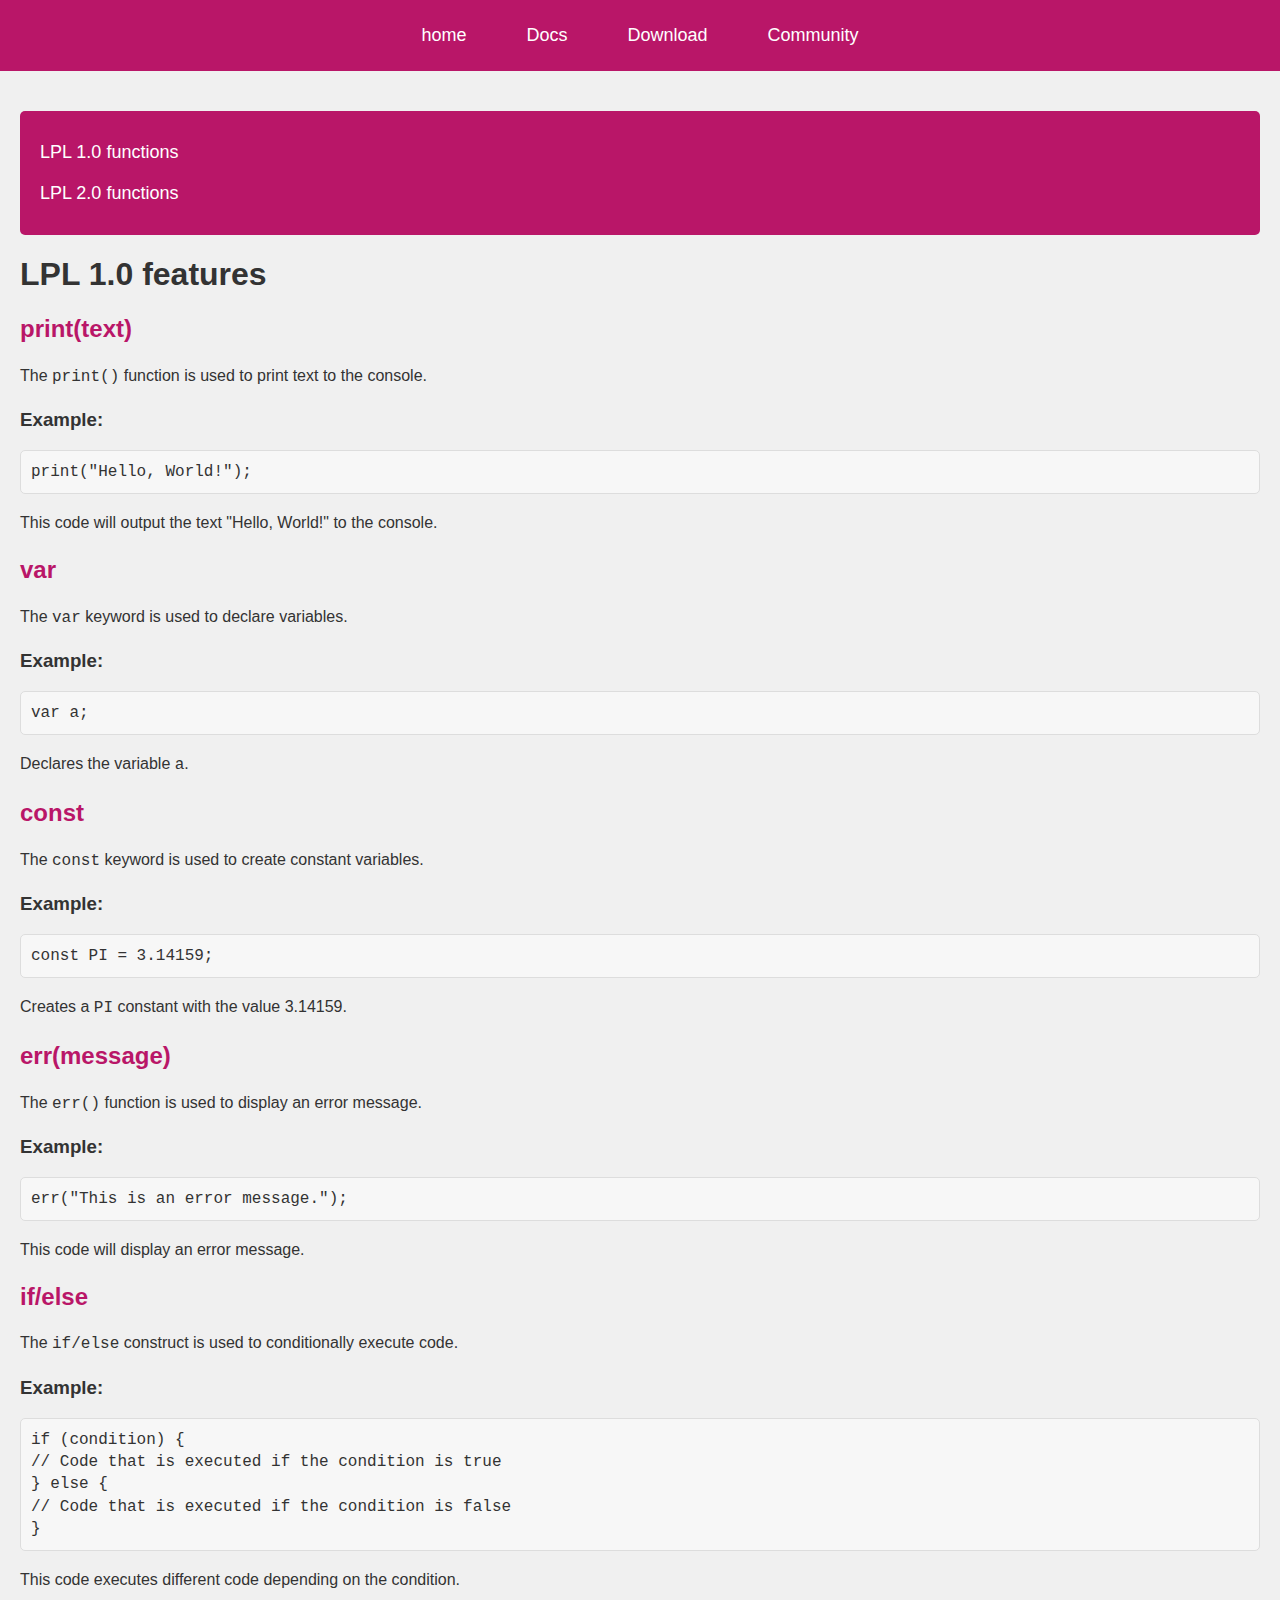
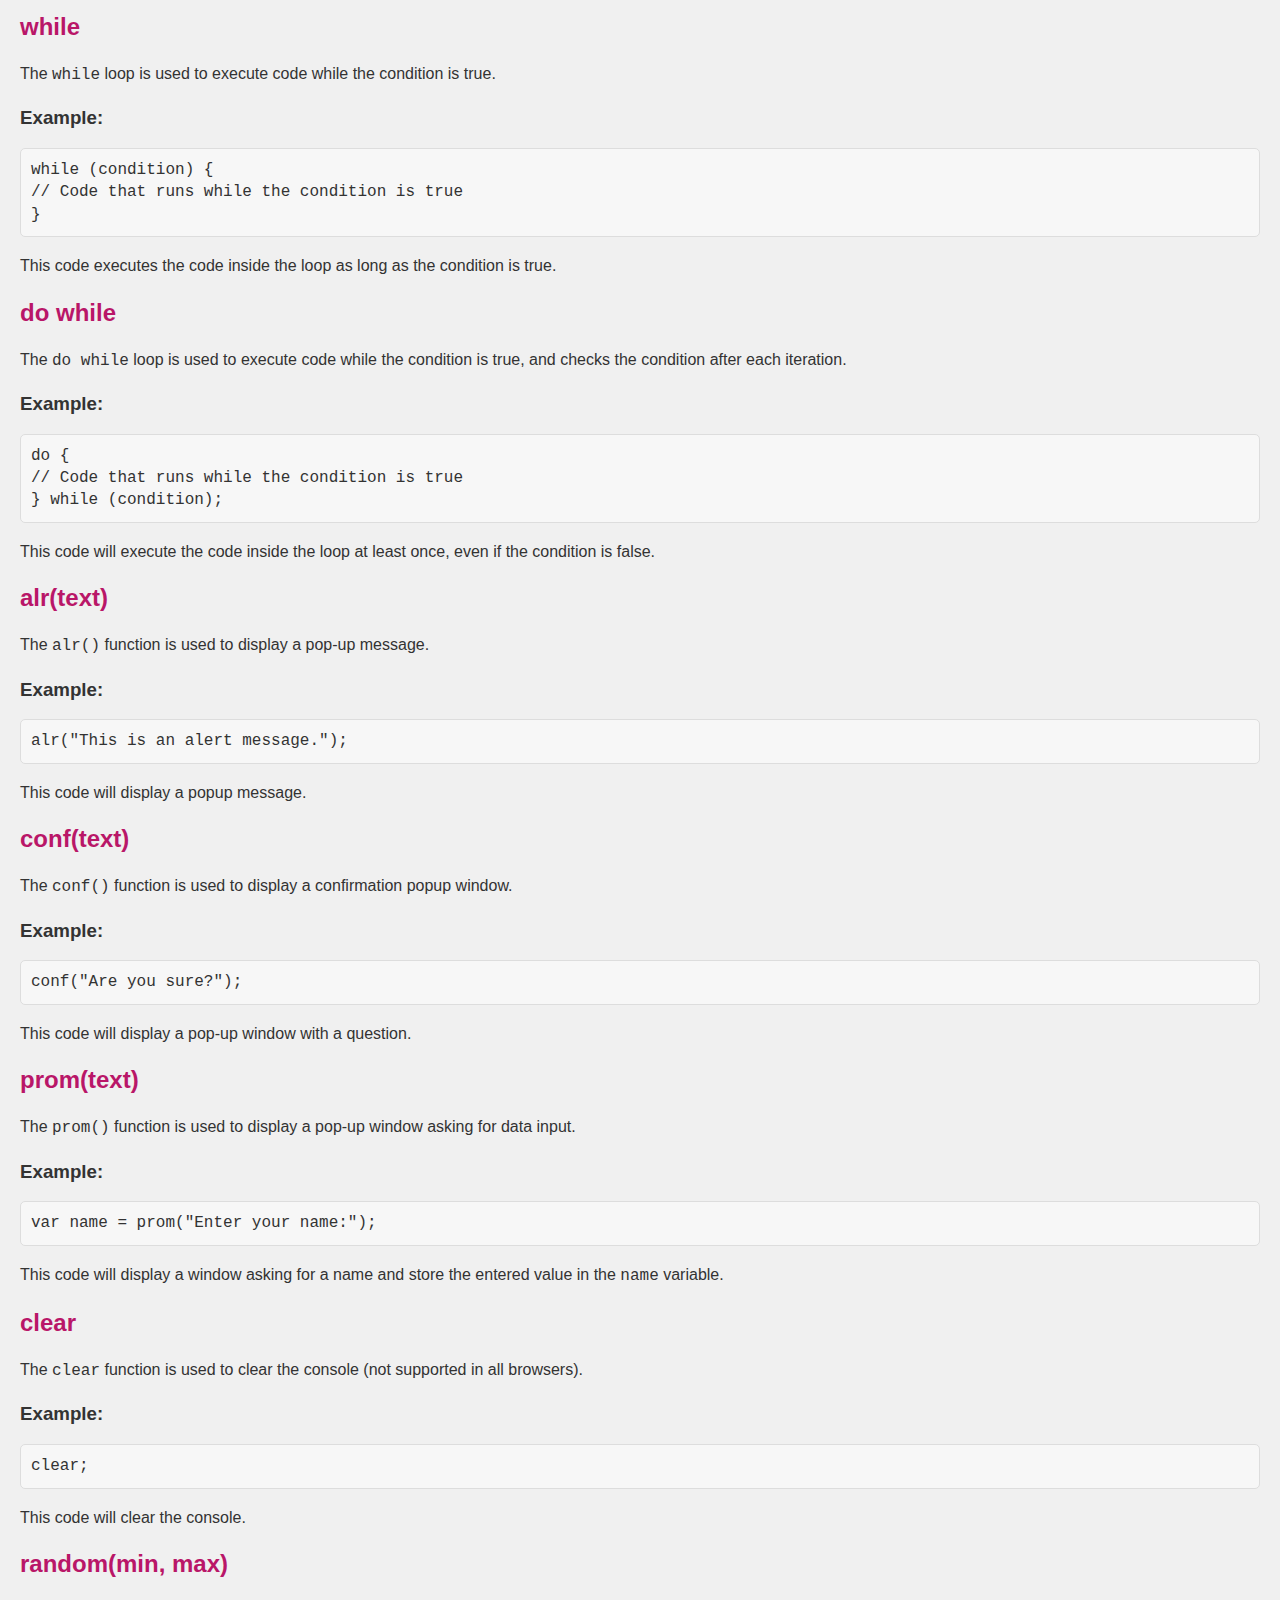
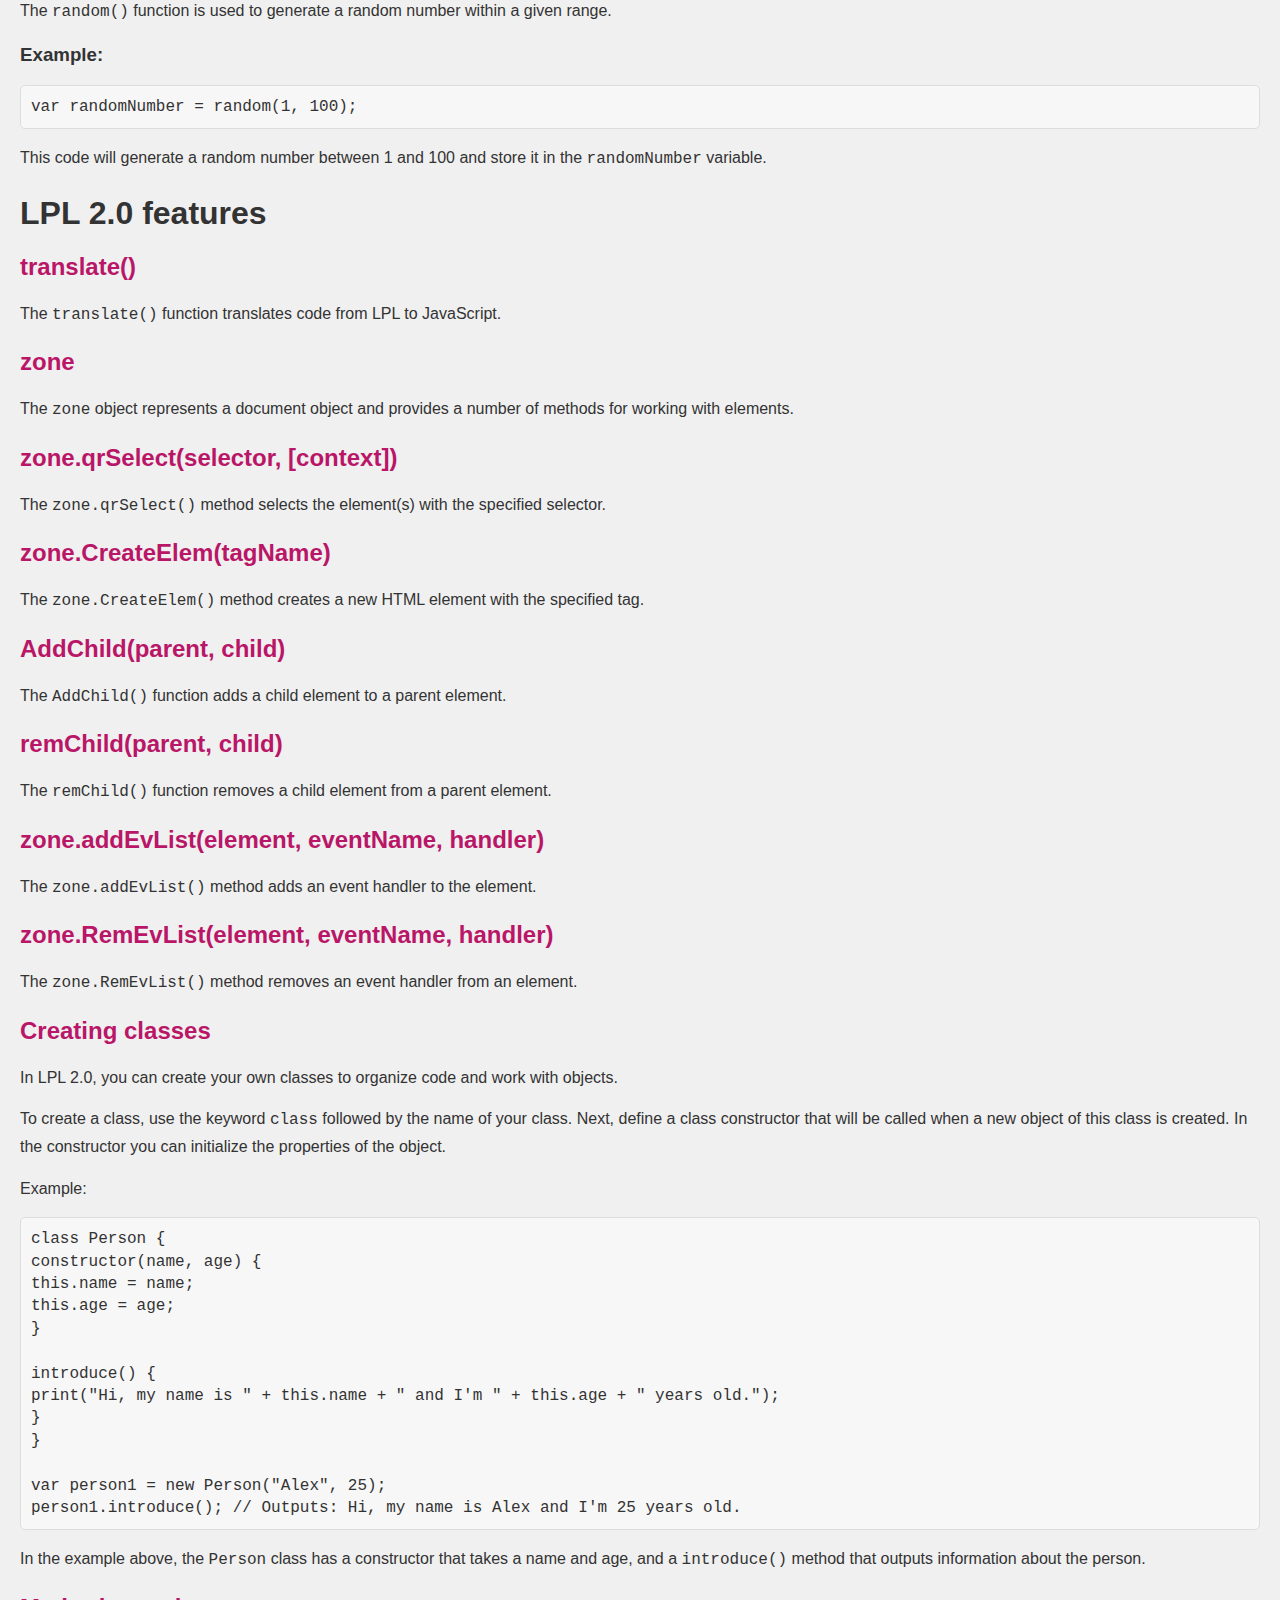
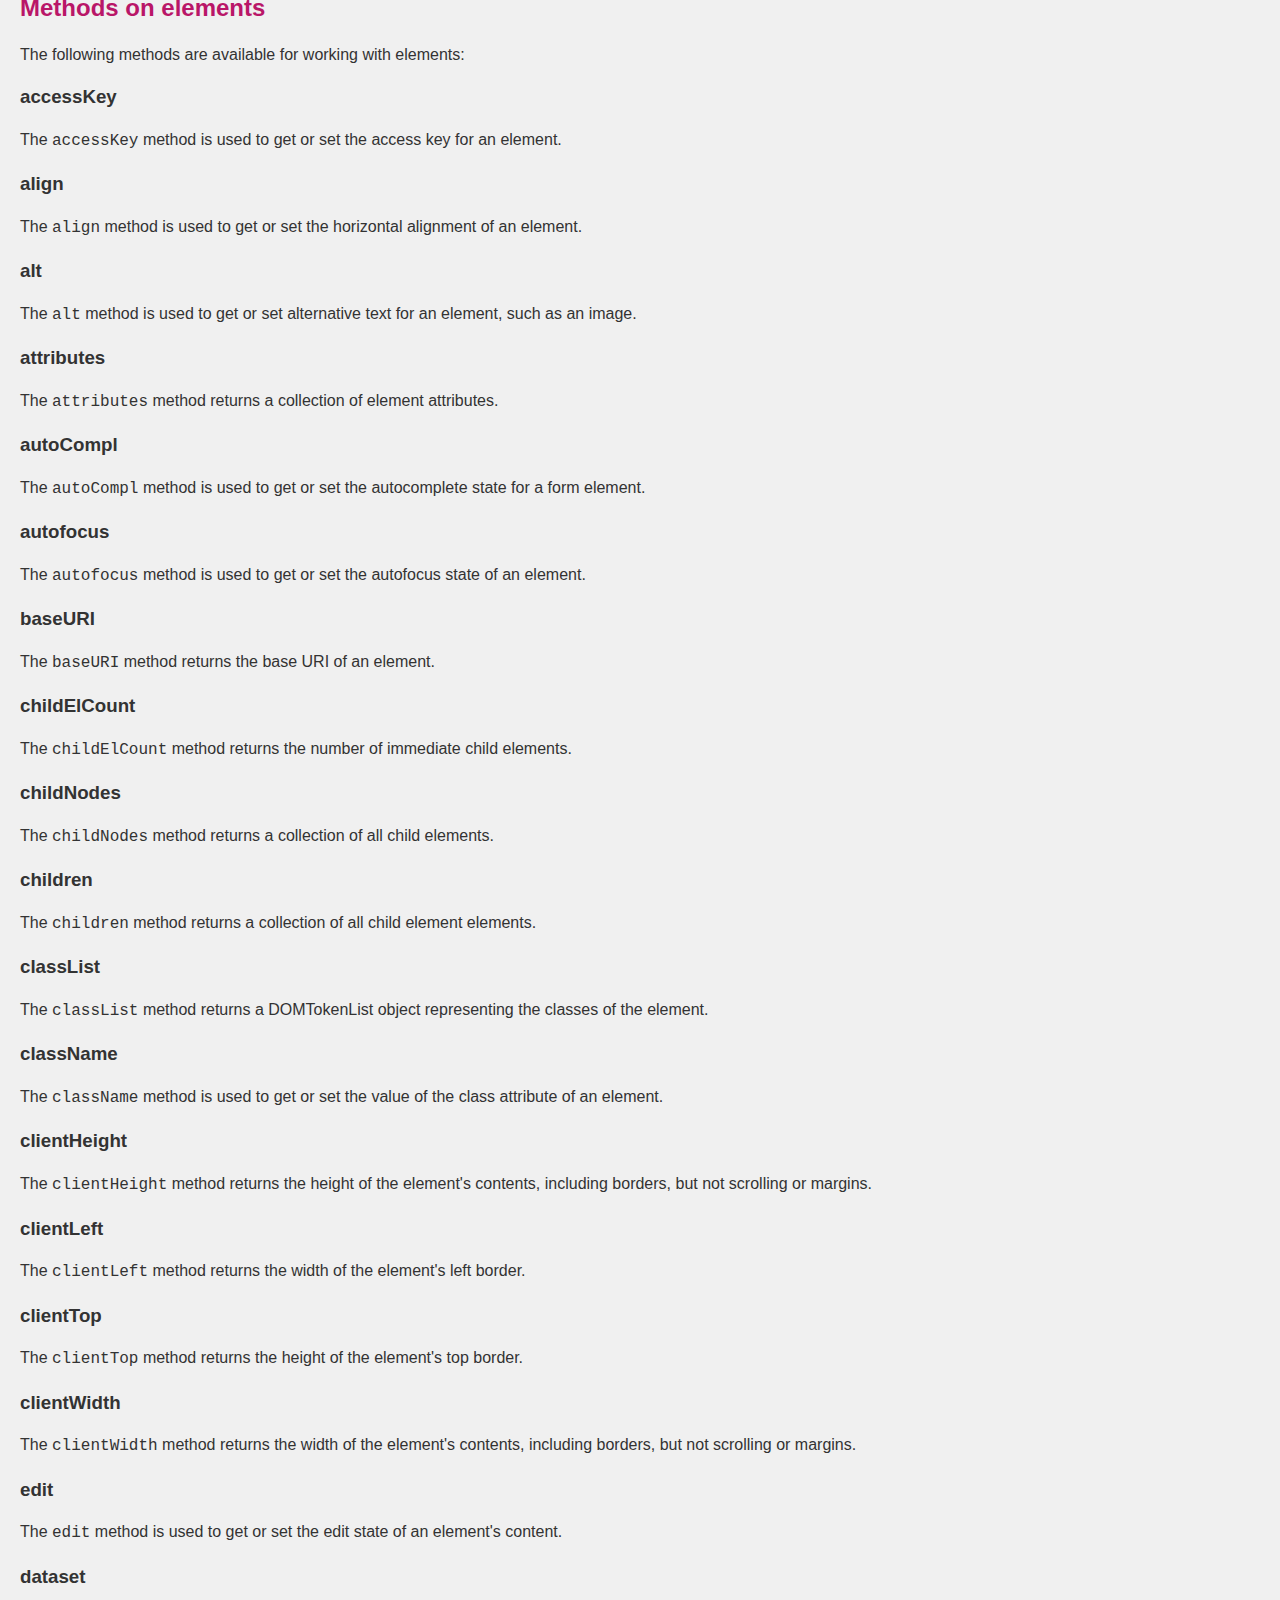
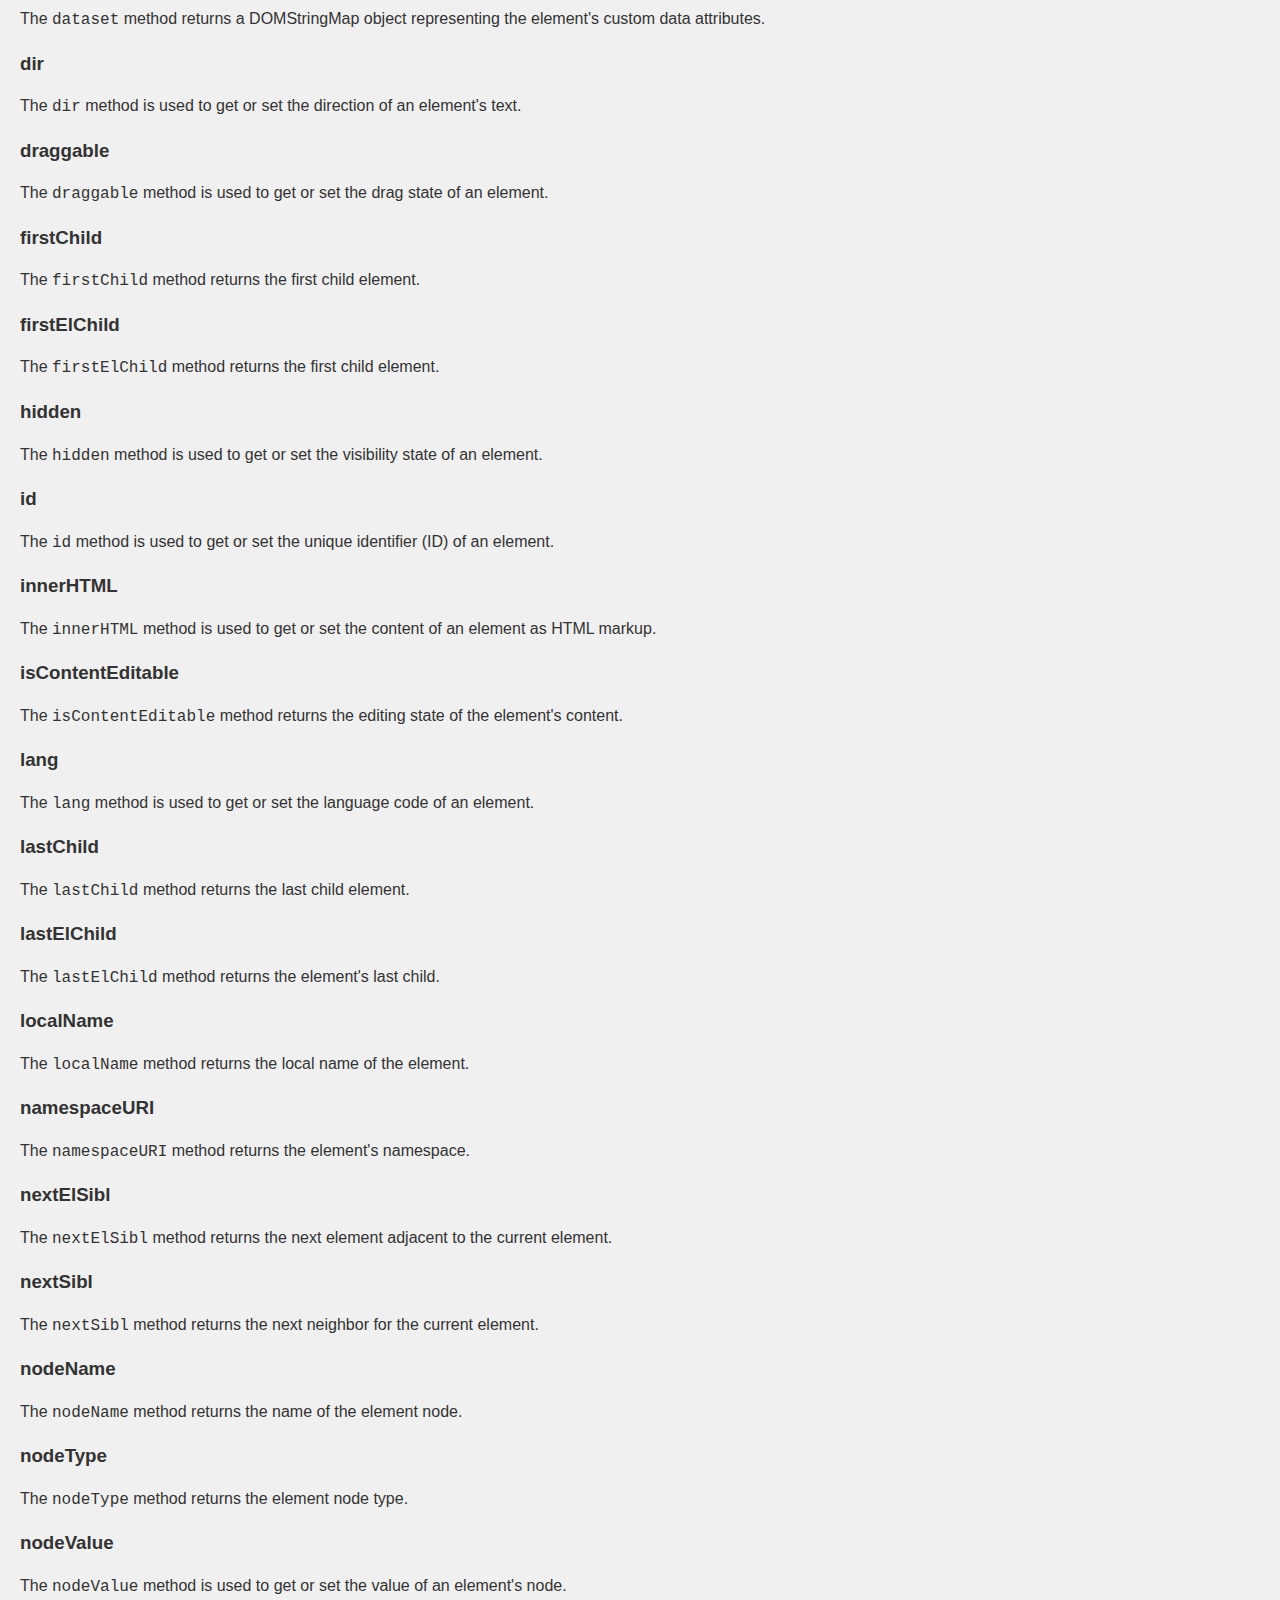
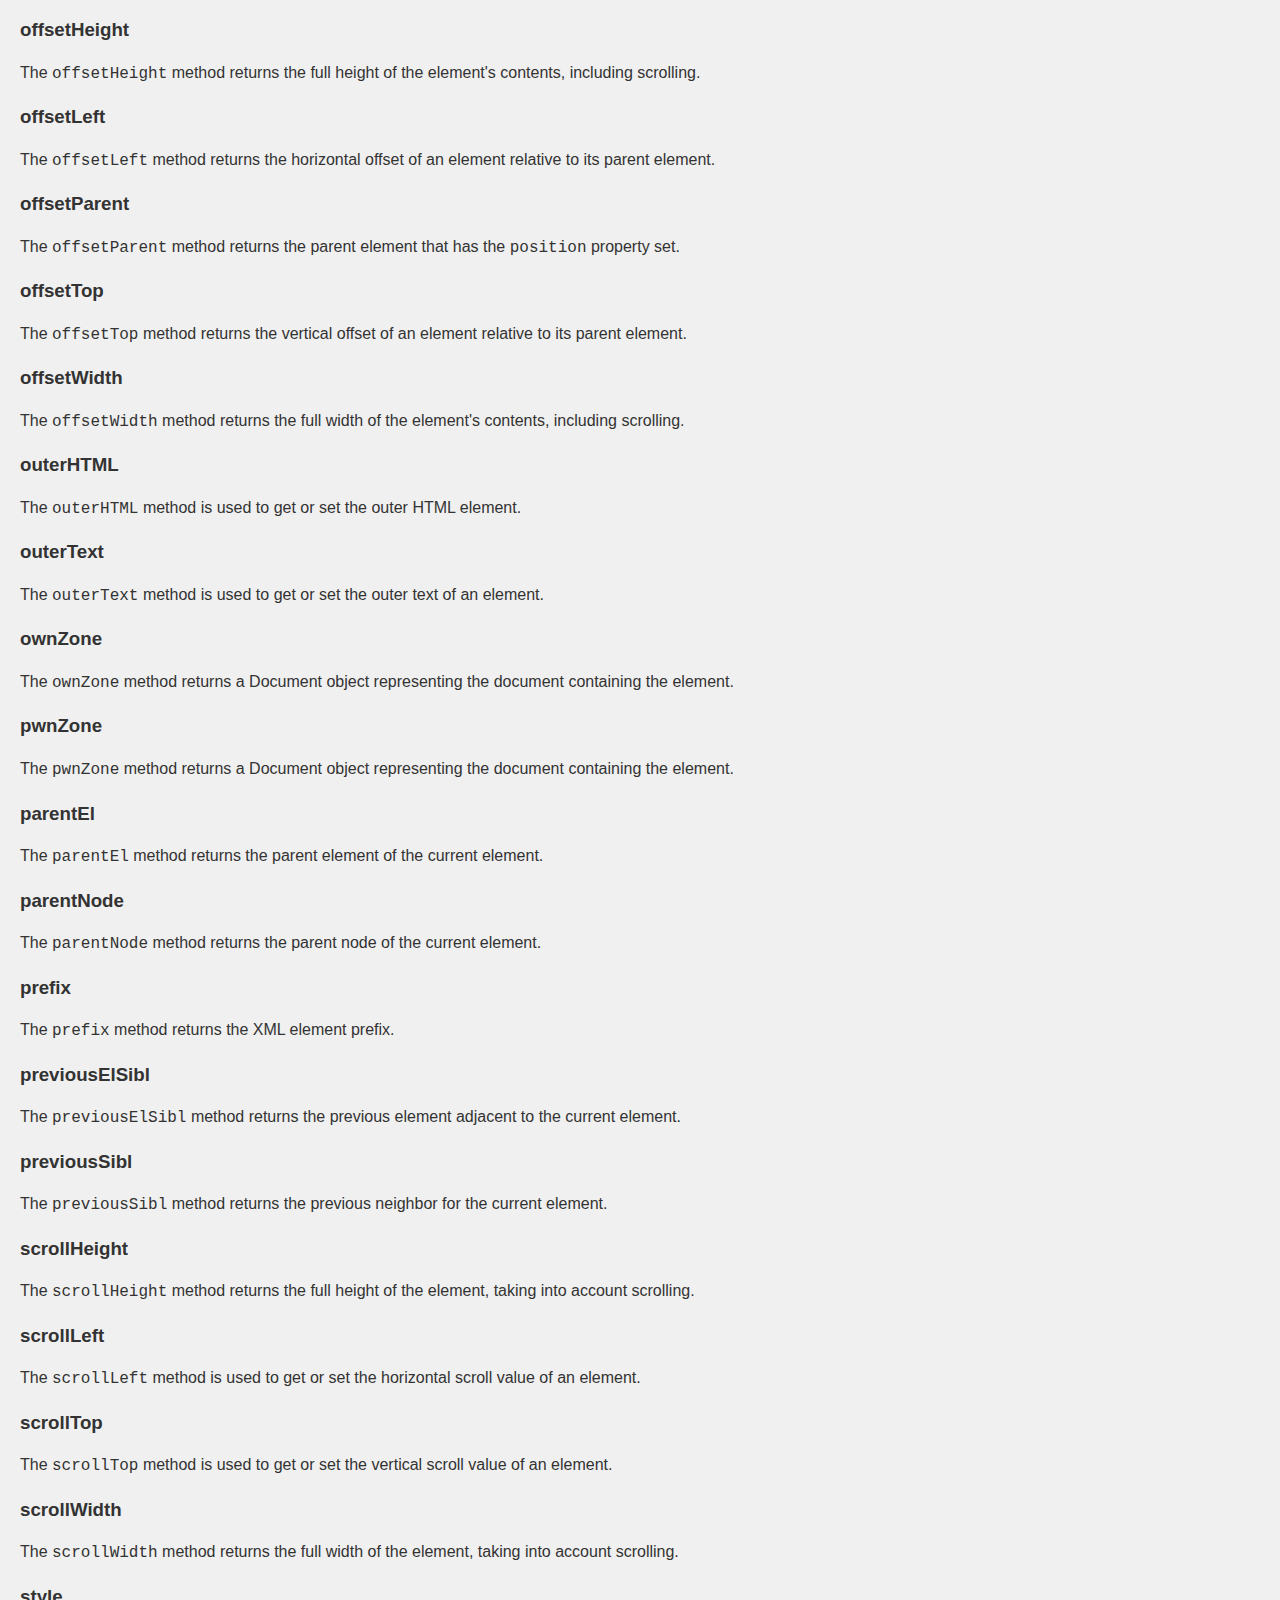
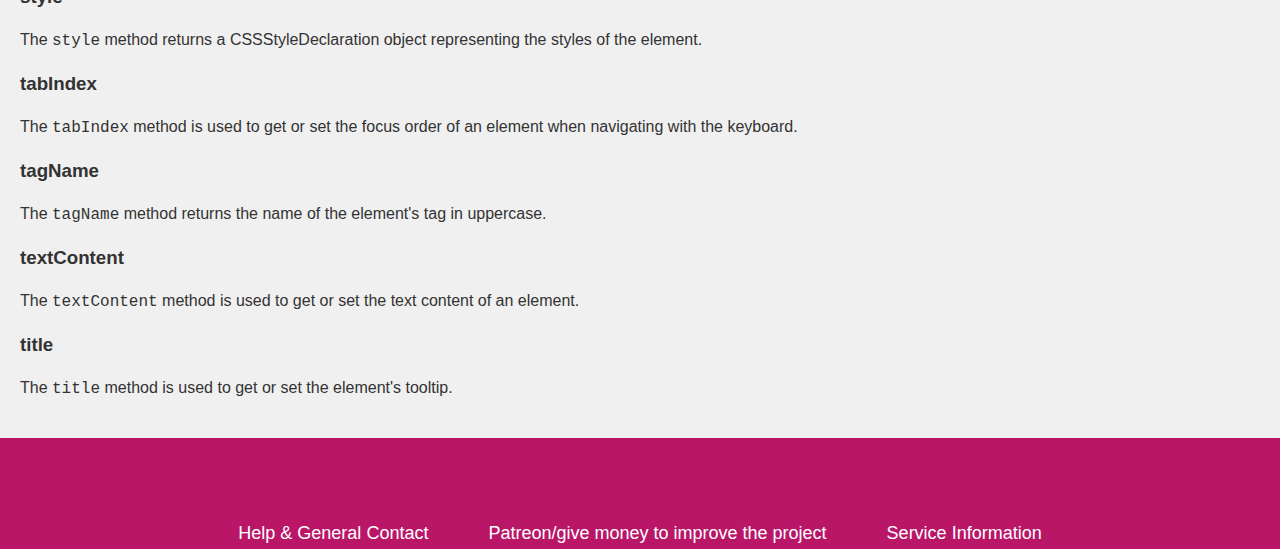
==== commit 29bb99d4: "Add files via upload" ====
--- a/doc.html
+++ b/doc.html
@@ -13,13 +13,13 @@
     <nav>
         <ul class="menu" role="tree">
         <li class="python-meta ">
-        <a href="" title="The LPL Home">home</a>
+        <a href="https://lplanguage.github.io/lplang.github.io/" title="The LPL Home">home</a>
         </li>
         <li class="docs-meta ">
-        <a href="" title="Documentation">Docs</a>
+        <a href="https://lplanguage.github.io/lplang.github.io/doc.html" title="Documentation">Docs</a>
         </li>
         <li class="jobs-meta ">
-        <a href="" title="Download">Download</a>
+        <a href="https://lplanguage.github.io/lplang.github.io/Download.html" title="Download">Download</a>
         </li>
         <li class="shop-meta ">
         <a href="https://discord.gg/7XXU7kfgJj" title="Discord">Community</a>
@@ -469,10 +469,10 @@
         <div class="container">
             <ul class="footer-links navigation menu do-not-print" role="tree">
                 <li class="tier-1 element-1"><a href="mailto:mtv129jo@gmail.com">Help &amp; <span class="say-no-more">General</span> Contact</a></li>
-                <li class="tier-1 element-2"><a href="https://www.patreon.com/user?u=70884548">Patreon <span class="say-no-more"></span></a></li>
-                <li class="tier-1 element-3"><a href="https://github.com/python/pythondotorg/issues">Submit Website Bug</a></li>
+                <li class="tier-1 element-2"><a href="https://www.patreon.com/user?u=70884548">Patreon/give money to improve the project <span class="say-no-more"></span></a></li>
+                
                 <li class="tier-1 element-4">
-                    <a href="https://status.python.org/" title="Service Under Maintenance">Service Information<span class="python-status-indicator-maintenance" id="python-status-indicator"></span></a>
+                    <a href="https://lplanguage.github.io/lplang.github.io/service.html" title="Service Under Maintenance">Service Information<span class="python-status-indicator-maintenance" id="python-status-indicator"></span></a>
                 </li>
             </ul>
 
@@ -480,9 +480,9 @@
                 <div class="footer-content">
                 <p><small>
                         <span class="pre">Copyright ©2022-2023.</span>
-                        &nbsp;<span class="pre"><a href="https://www.python.org/psf-landing/">LPL Software Foundation</a></span>
-
-                        &nbsp;<span class="pre"><a href="https://www.python.org/privacy/">Privacy Policy</a></span>
+                        &nbsp;<span class="pre"><a href="https://lplanguage.github.io/lplang.github.io/software.html">LPL Software Foundation</a></span>
+
+                        &nbsp;<span class="pre"><a href="https://lplanguage.github.io/lplang.github.io/privacy.html">Privacy Policy</a></span>
                         <!--&nbsp;<span class="pre"><a href="/psf/community-infrastructure">Powered by PSF Community Infrastructure</a></span>-->
                     </small></p>
                 </div>
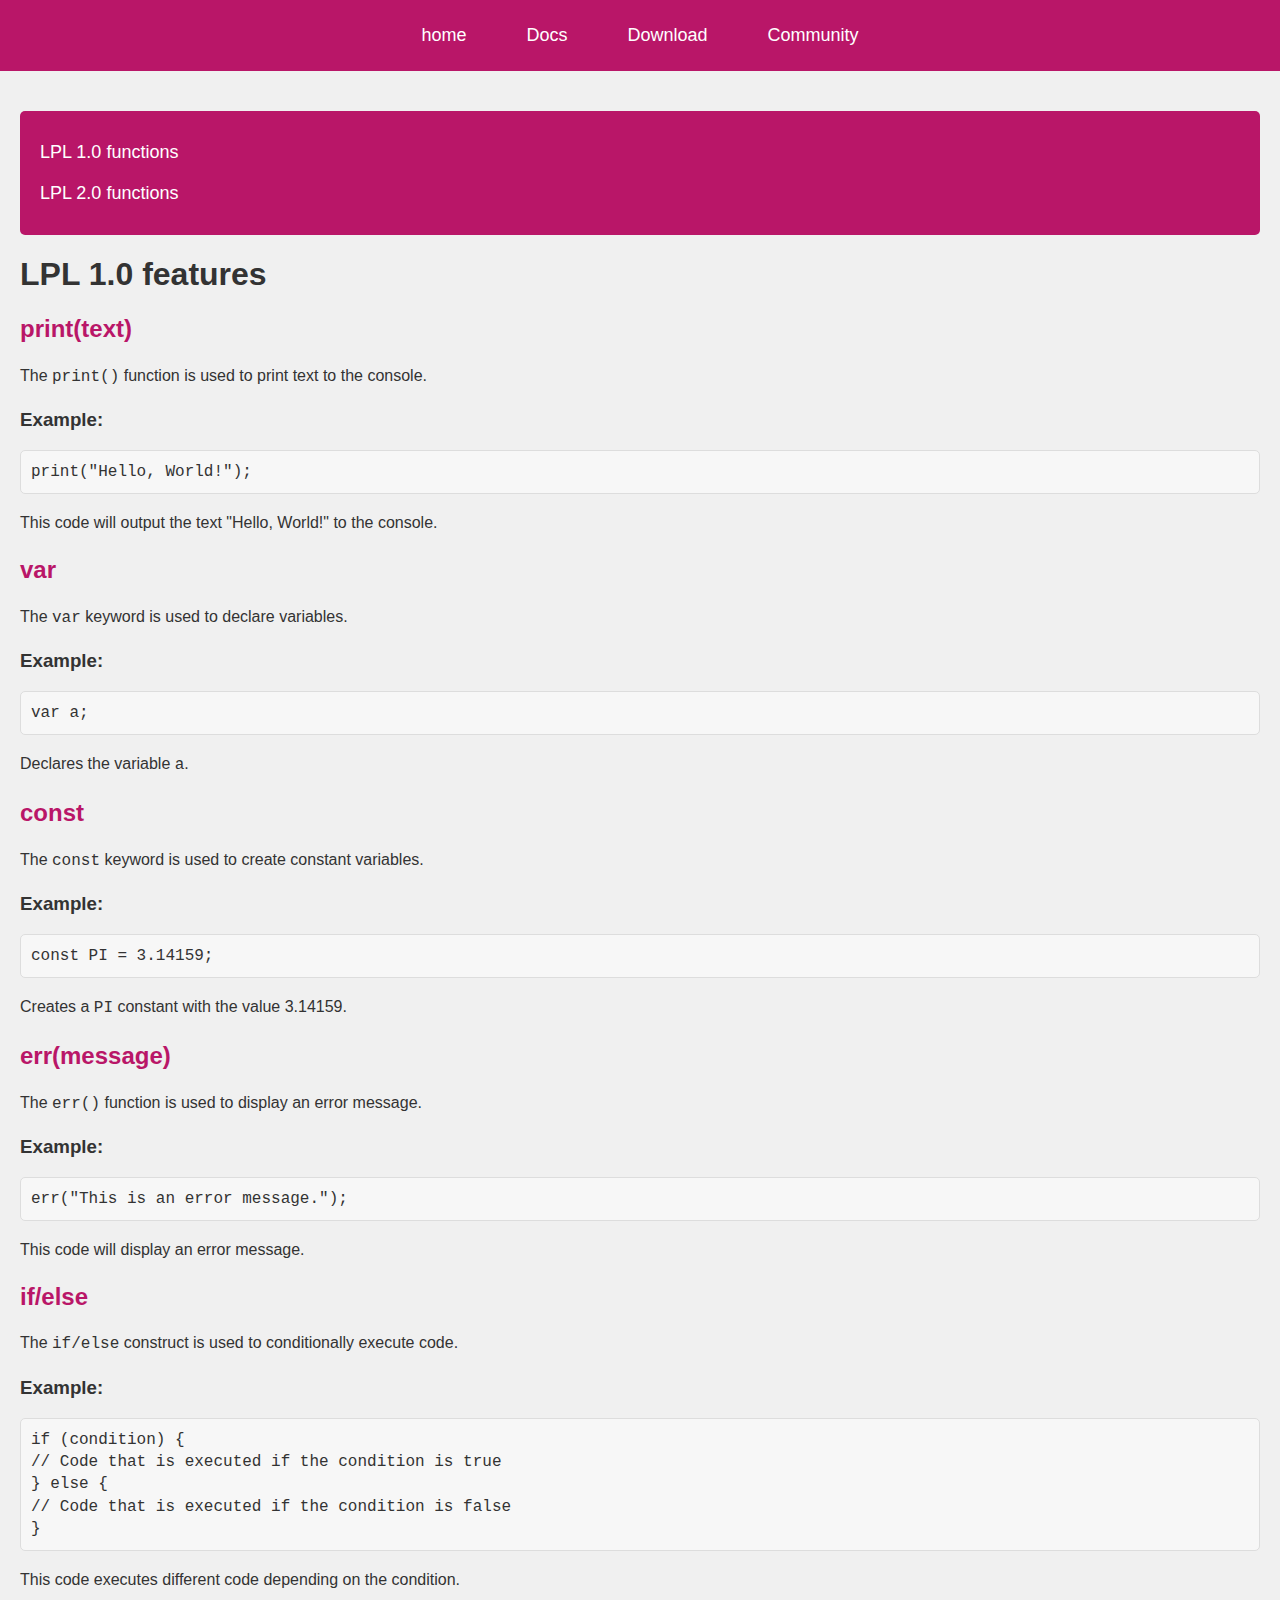
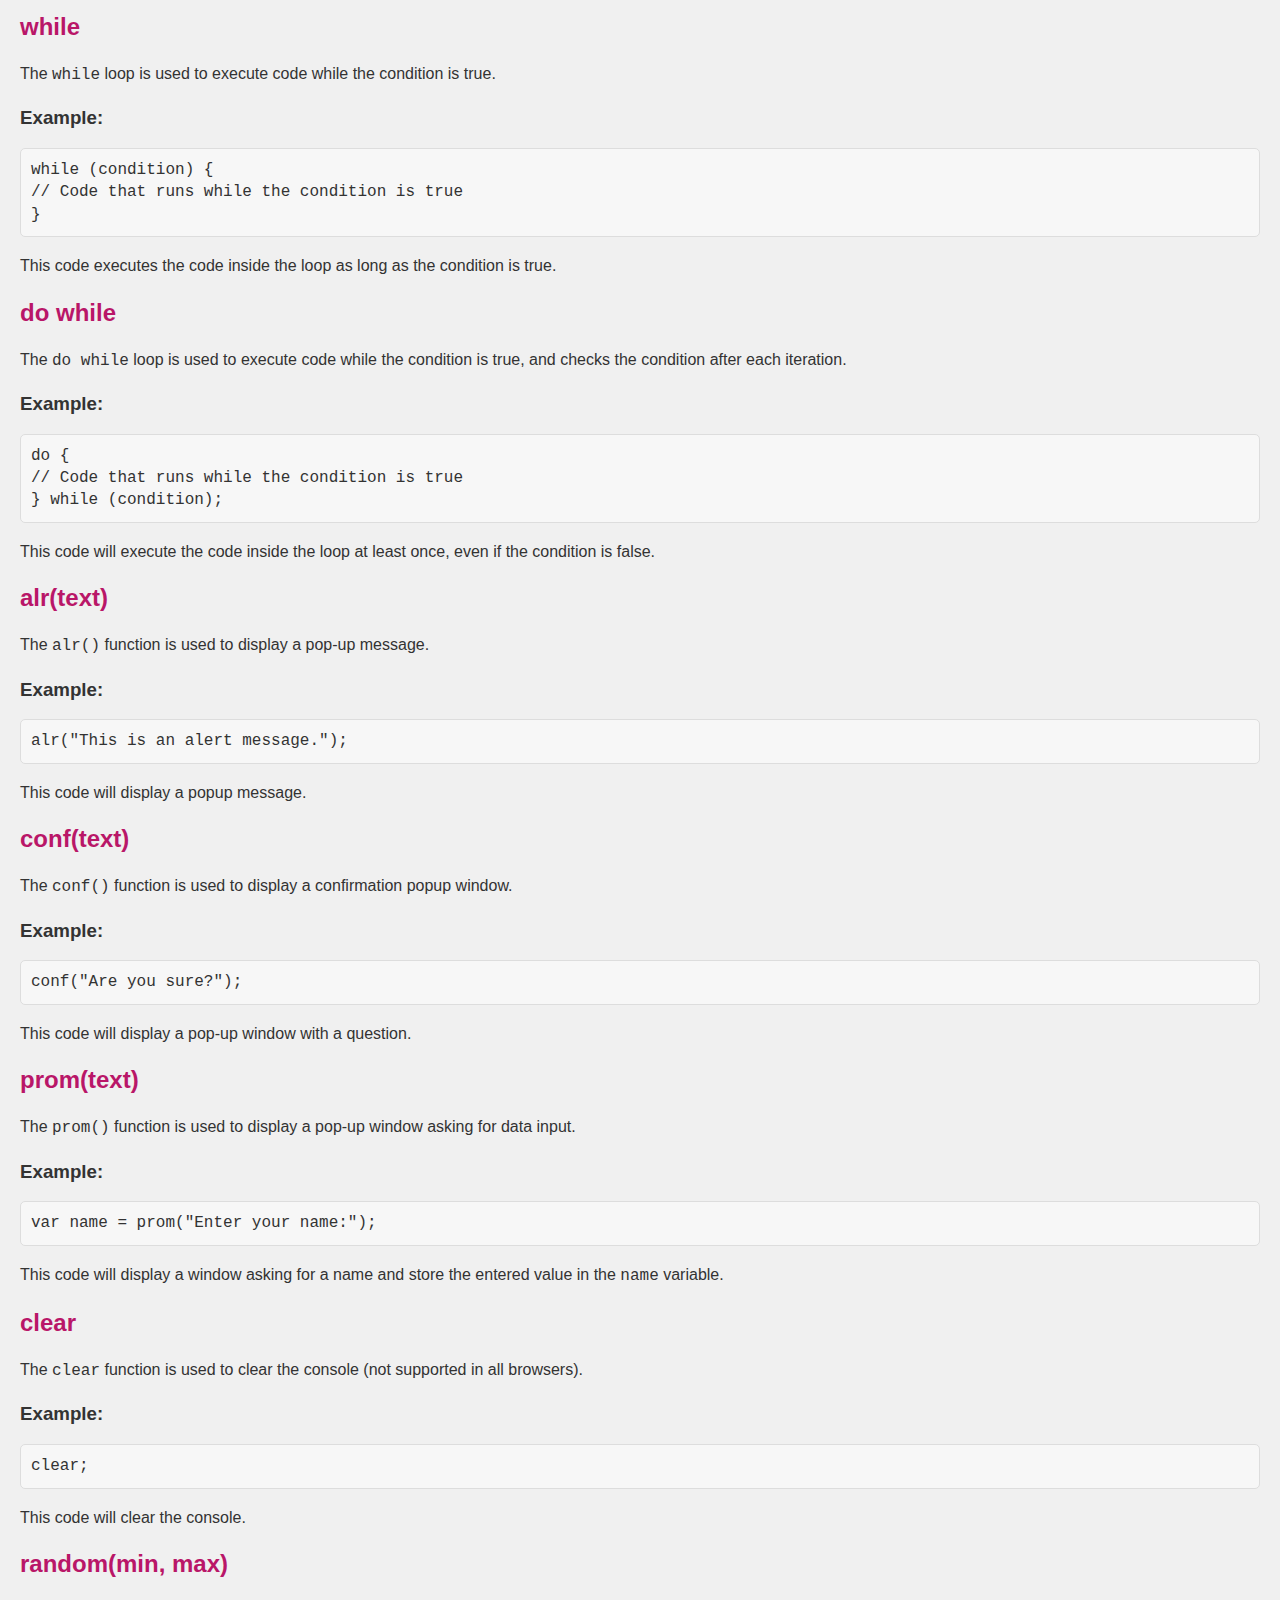
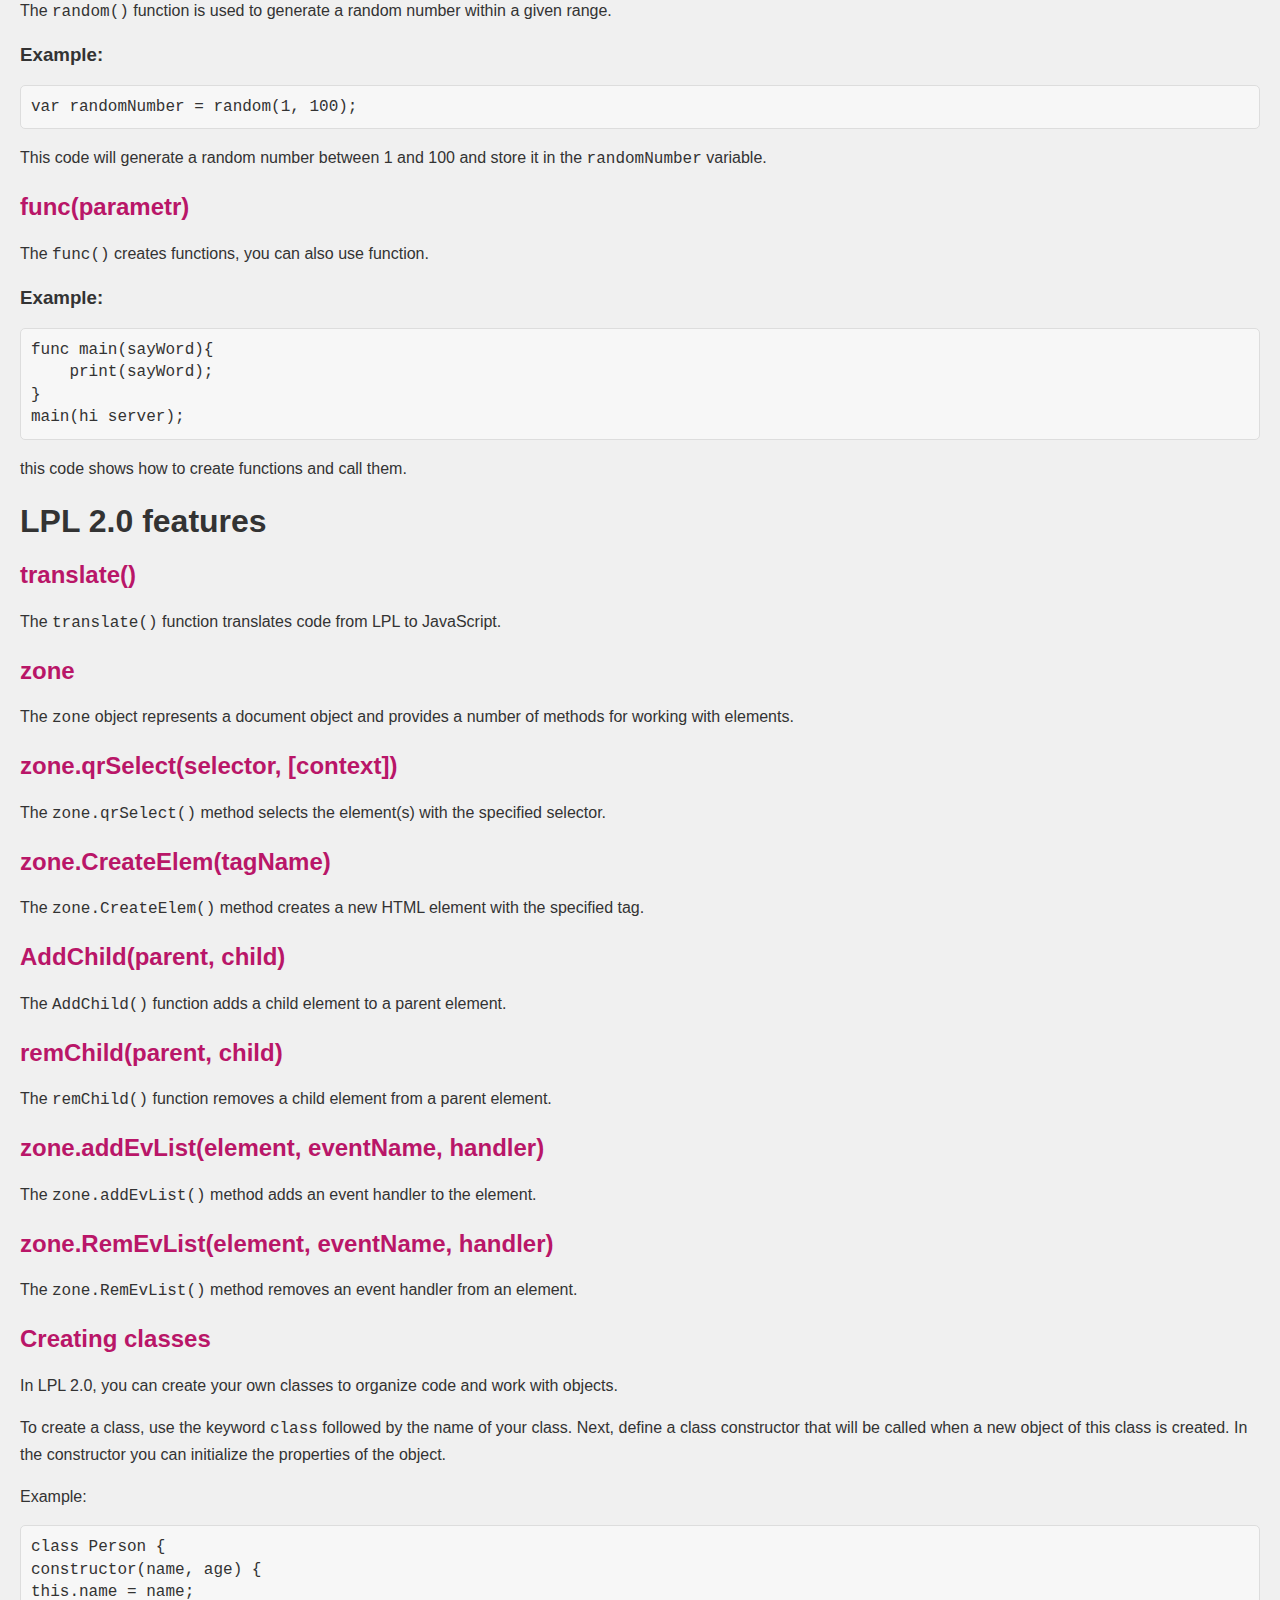
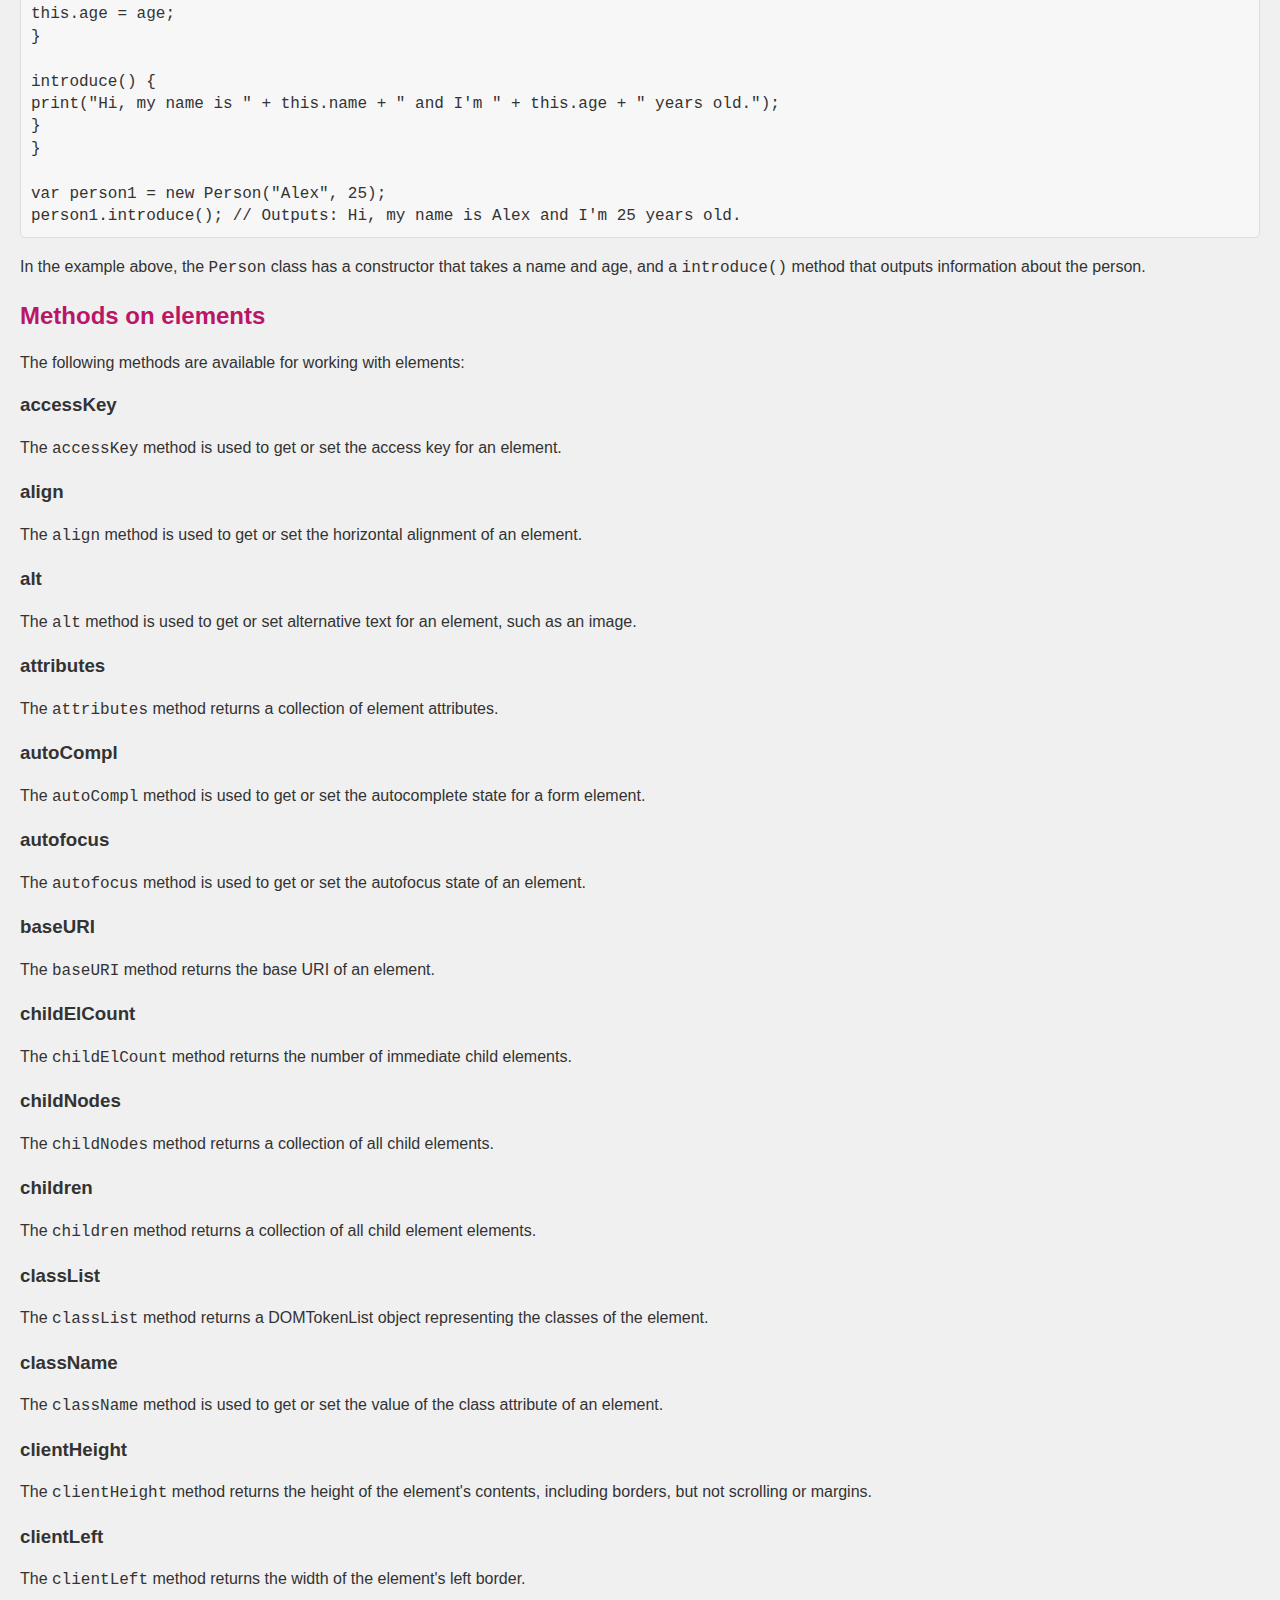
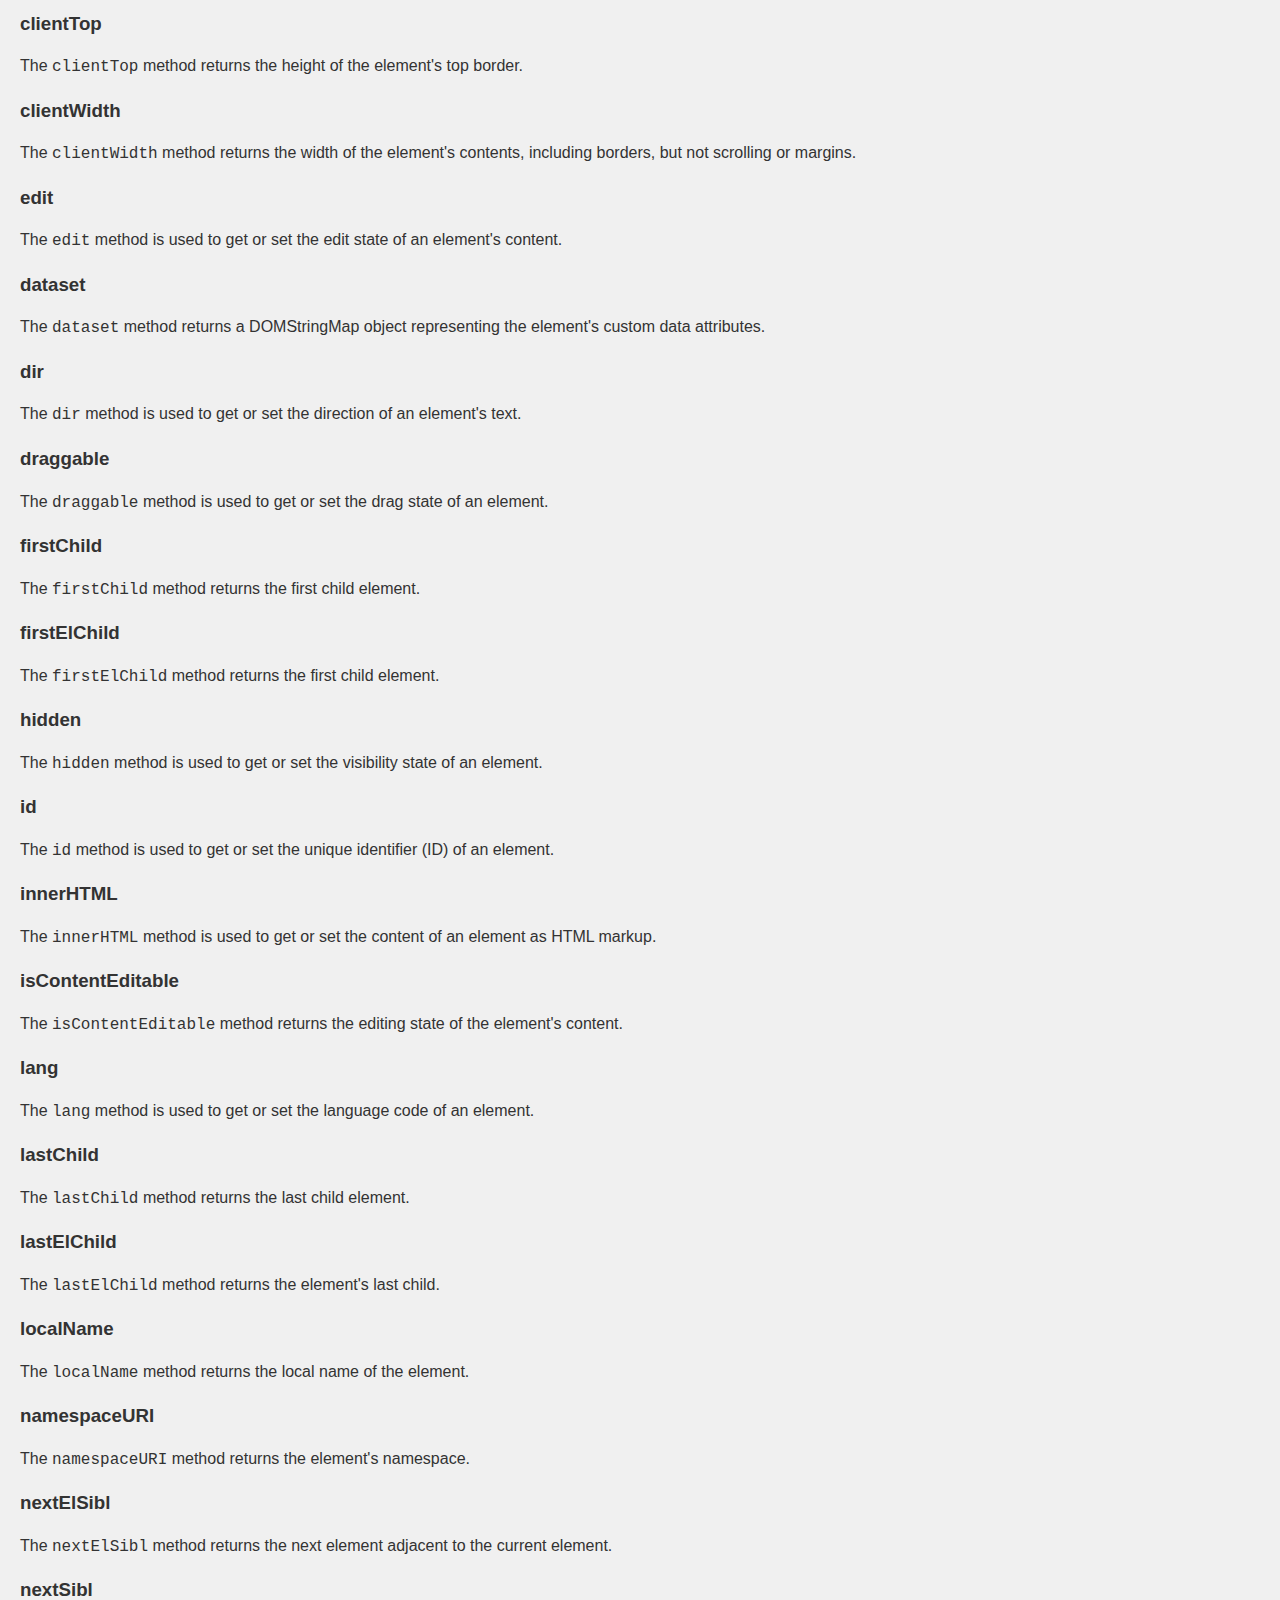
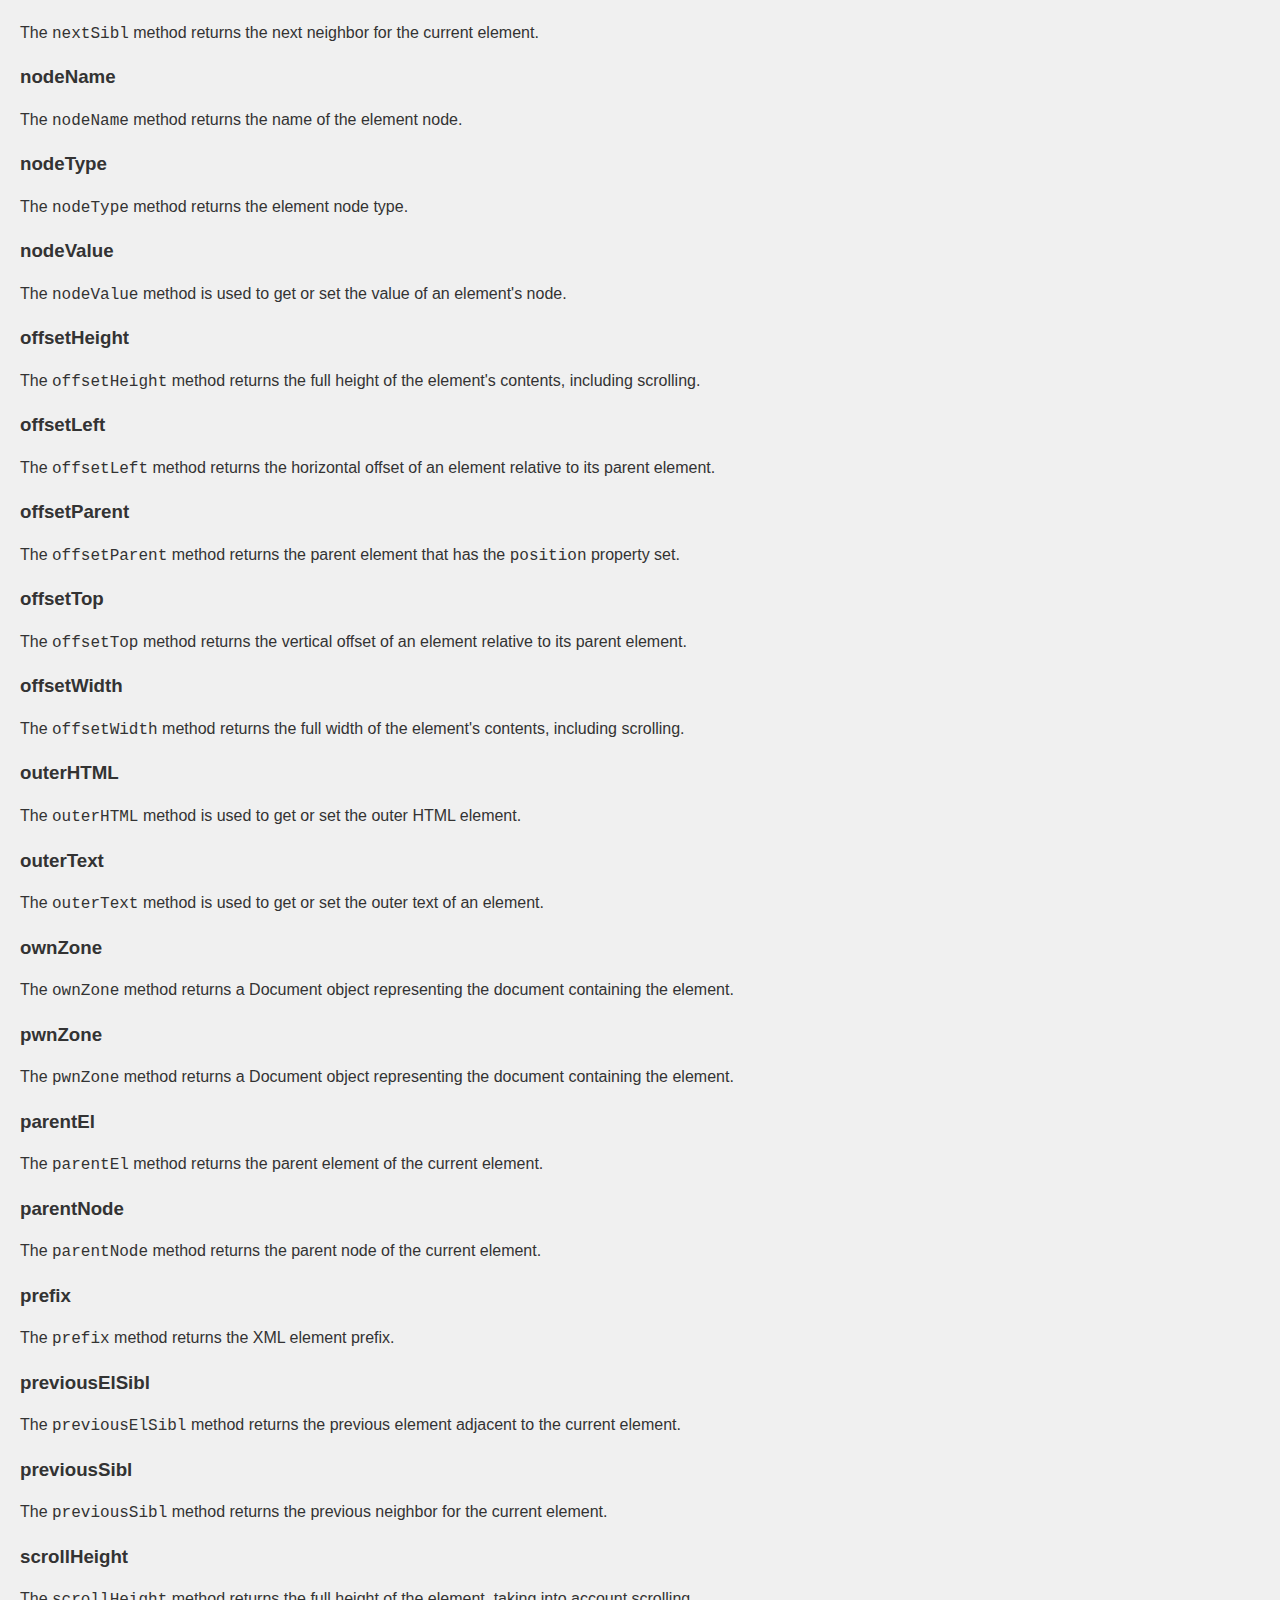
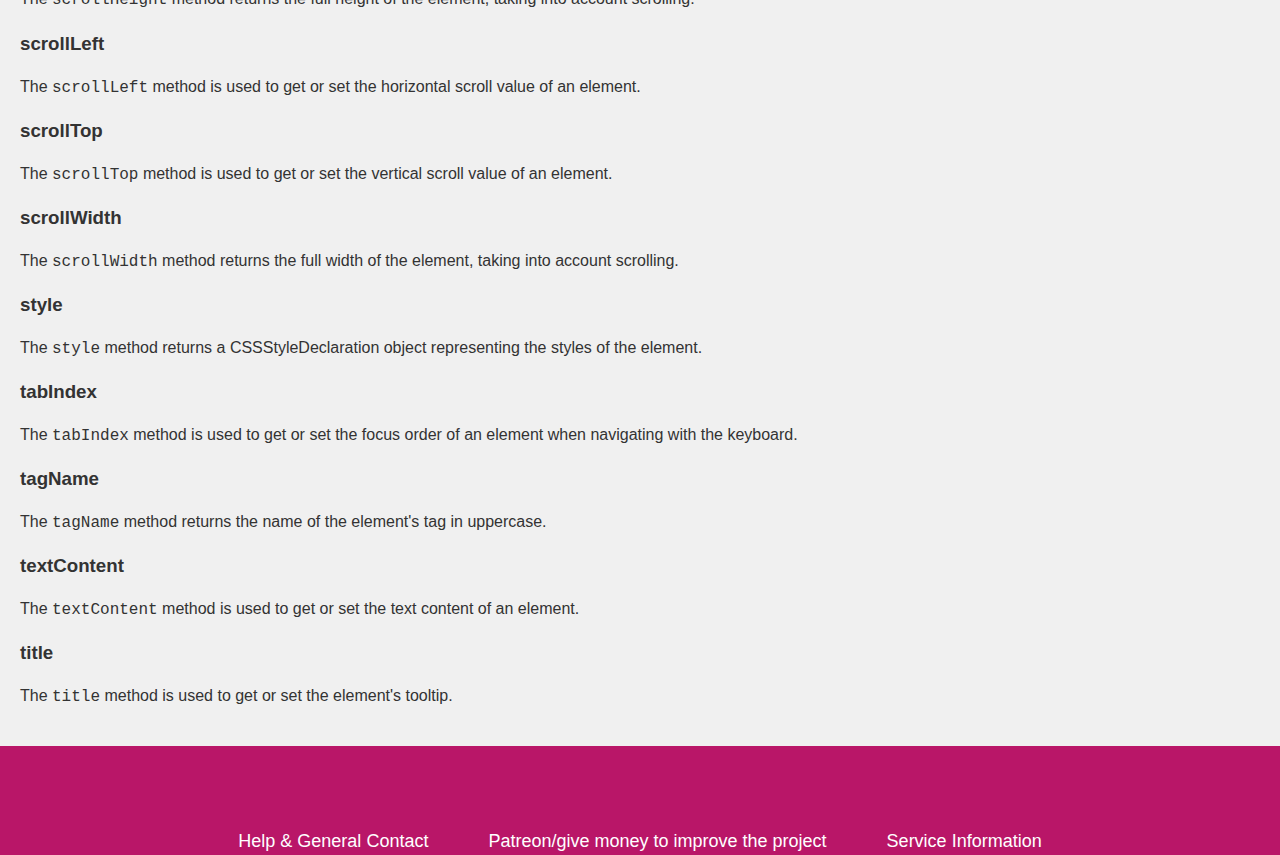
==== commit 49d9255b: "Add files via upload" ====
--- a/doc.html
+++ b/doc.html
@@ -159,6 +159,20 @@
 <p>This code will generate a random number between 1 and 100 and store it in the <code>randomNumber</code> variable.</p>
 </section>
 
+<!-- random function -->
+<h2>func(parametr)</h2>
+<p>The <code>func()</code> creates functions, you can also use <code></code>function</code>.</p>
+
+<!-- Example of using random -->
+<h3>Example:</h3>
+<pre><code>func main(sayWord){
+    print(sayWord);
+}
+main(hi server);
+</code></pre>
+<p>this code shows how to create functions and call them.</p>
+</section>
+
 <!-- LPL 2.0 Documentation -->
 <section id="lpl-2-functions">
 <h1>LPL 2.0 features</h1>
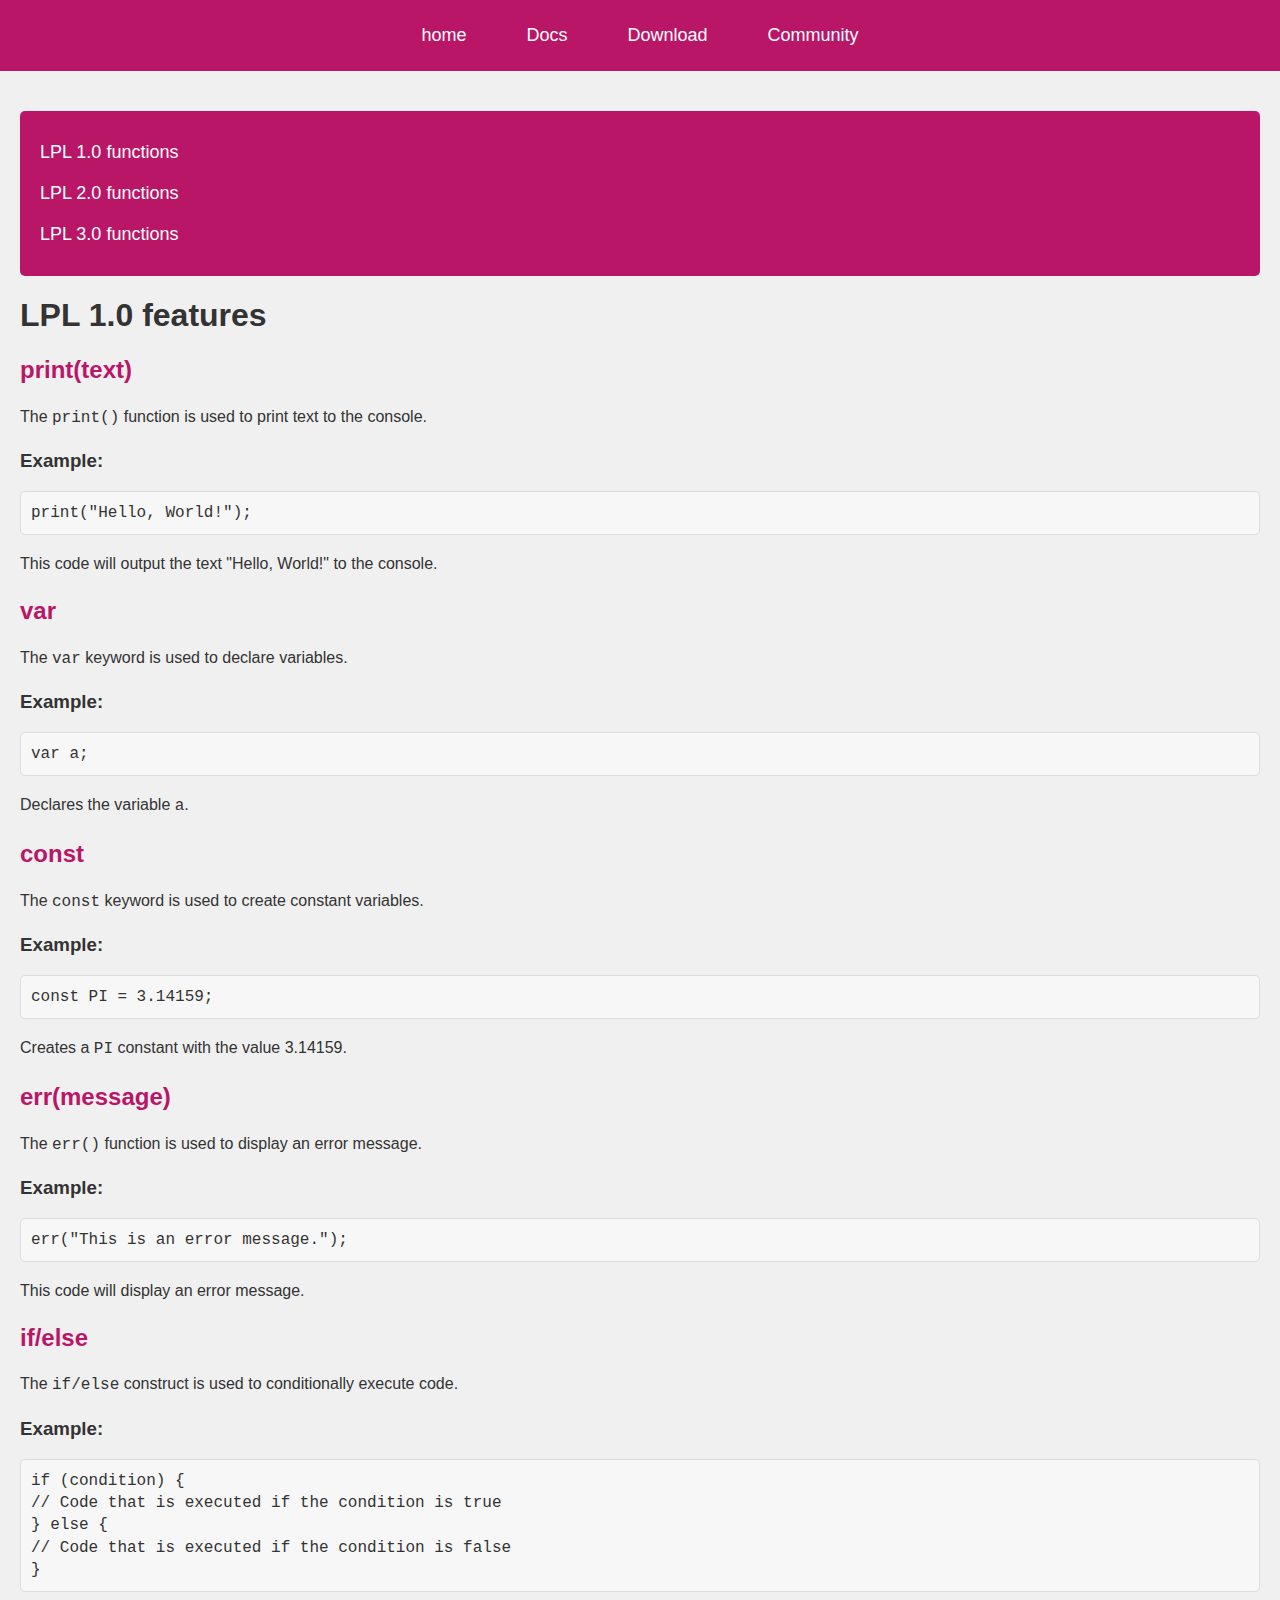
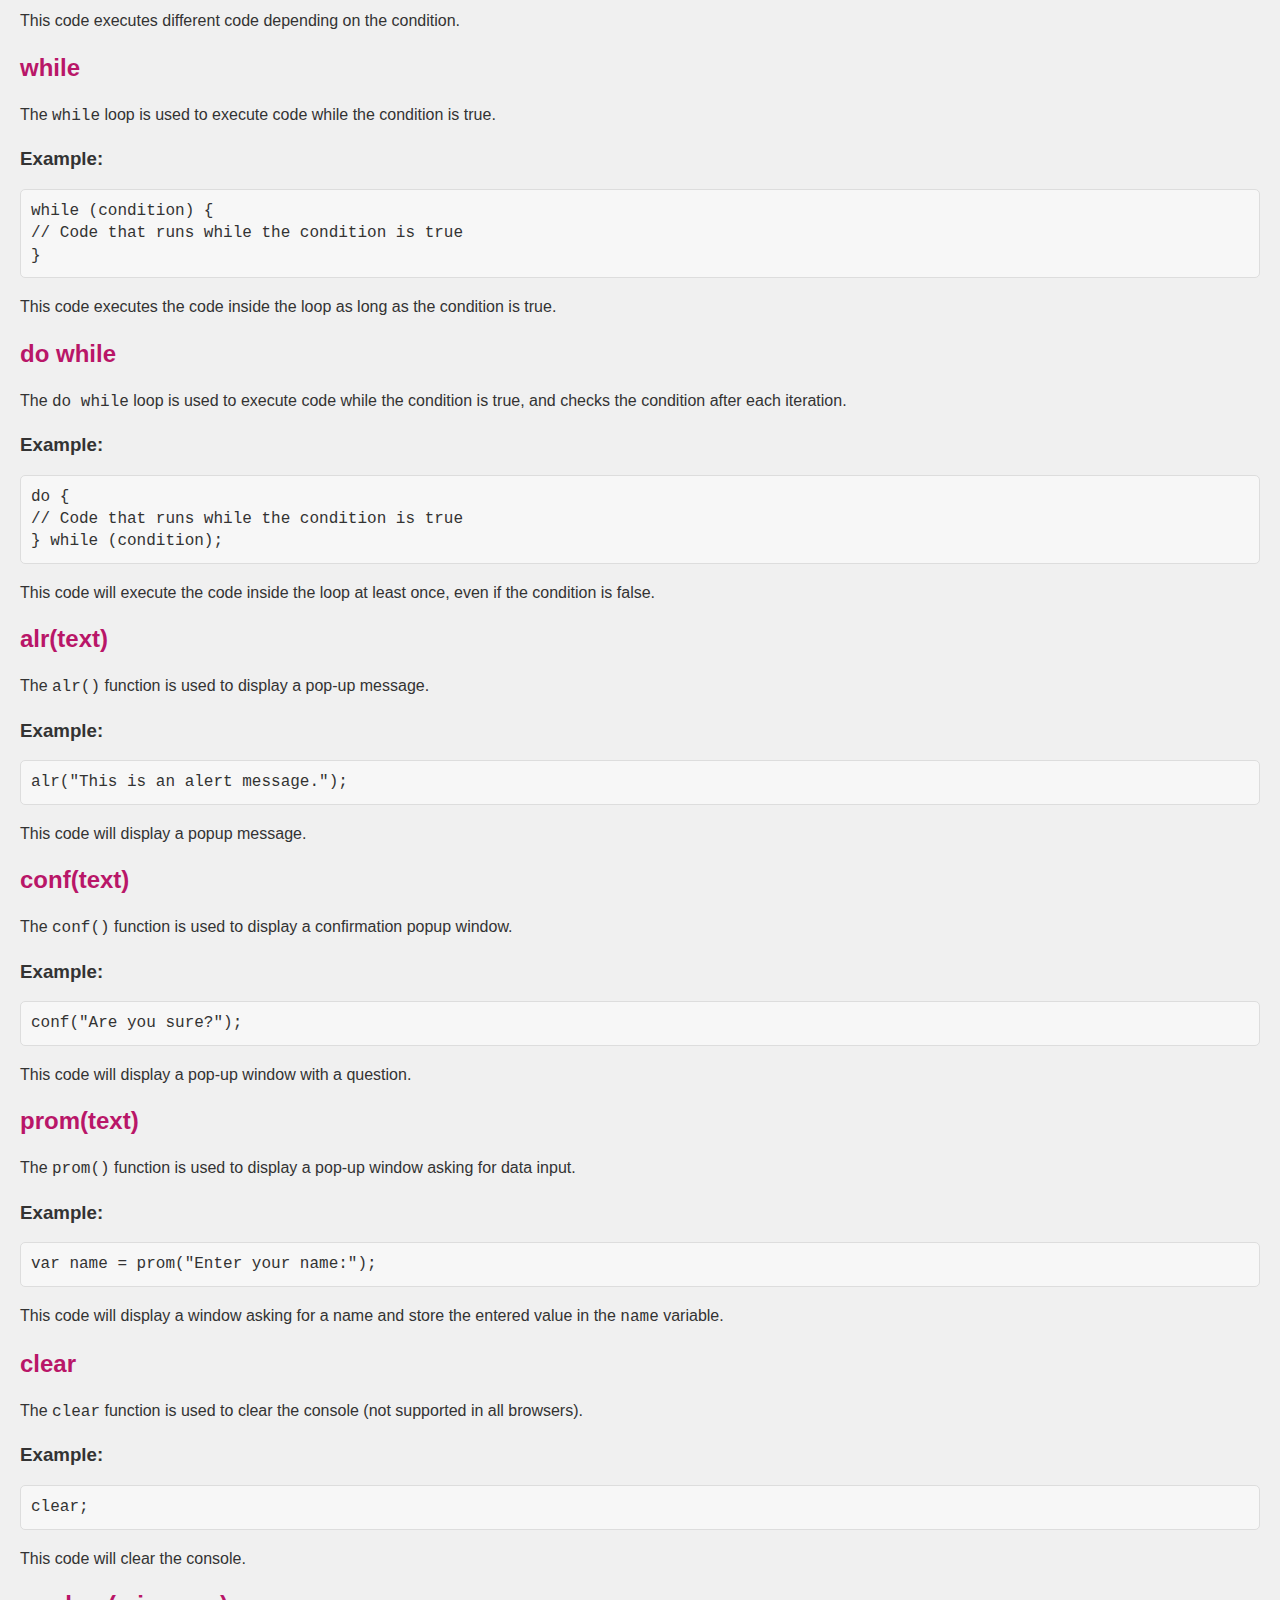
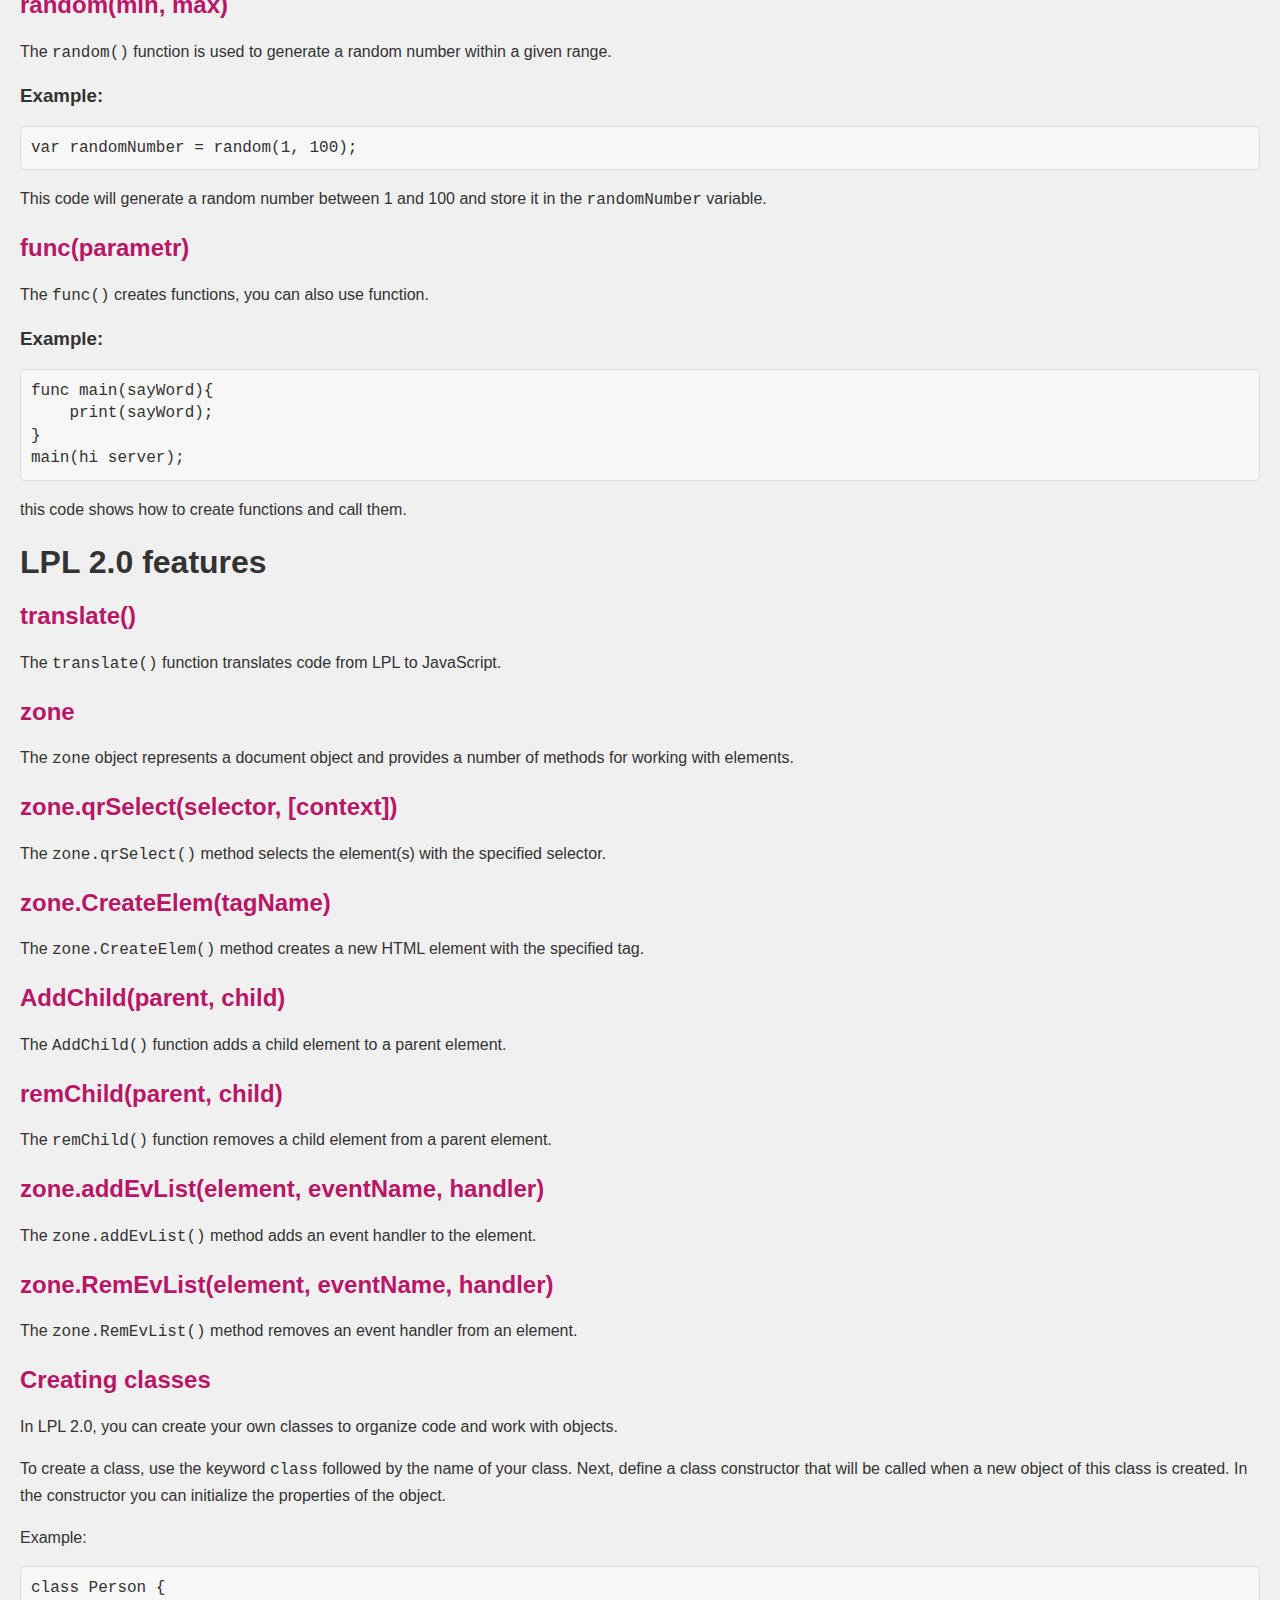
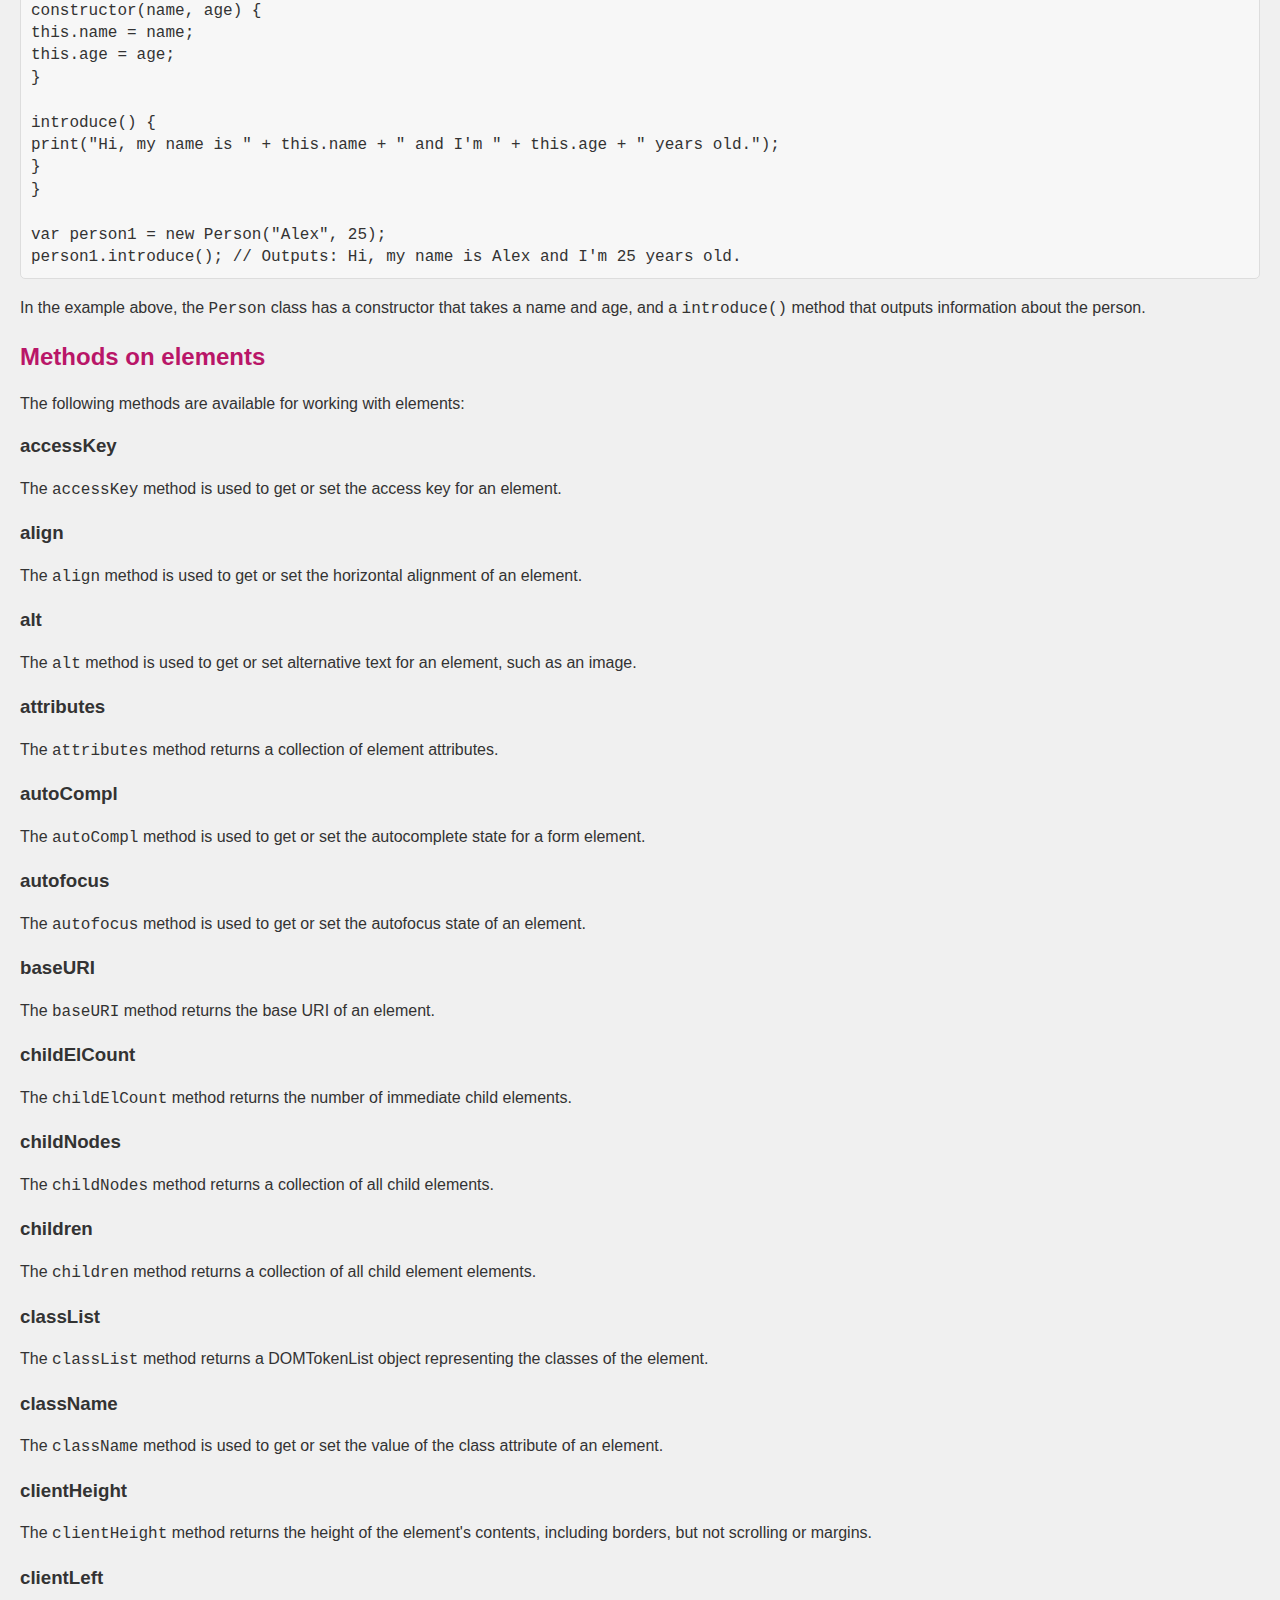
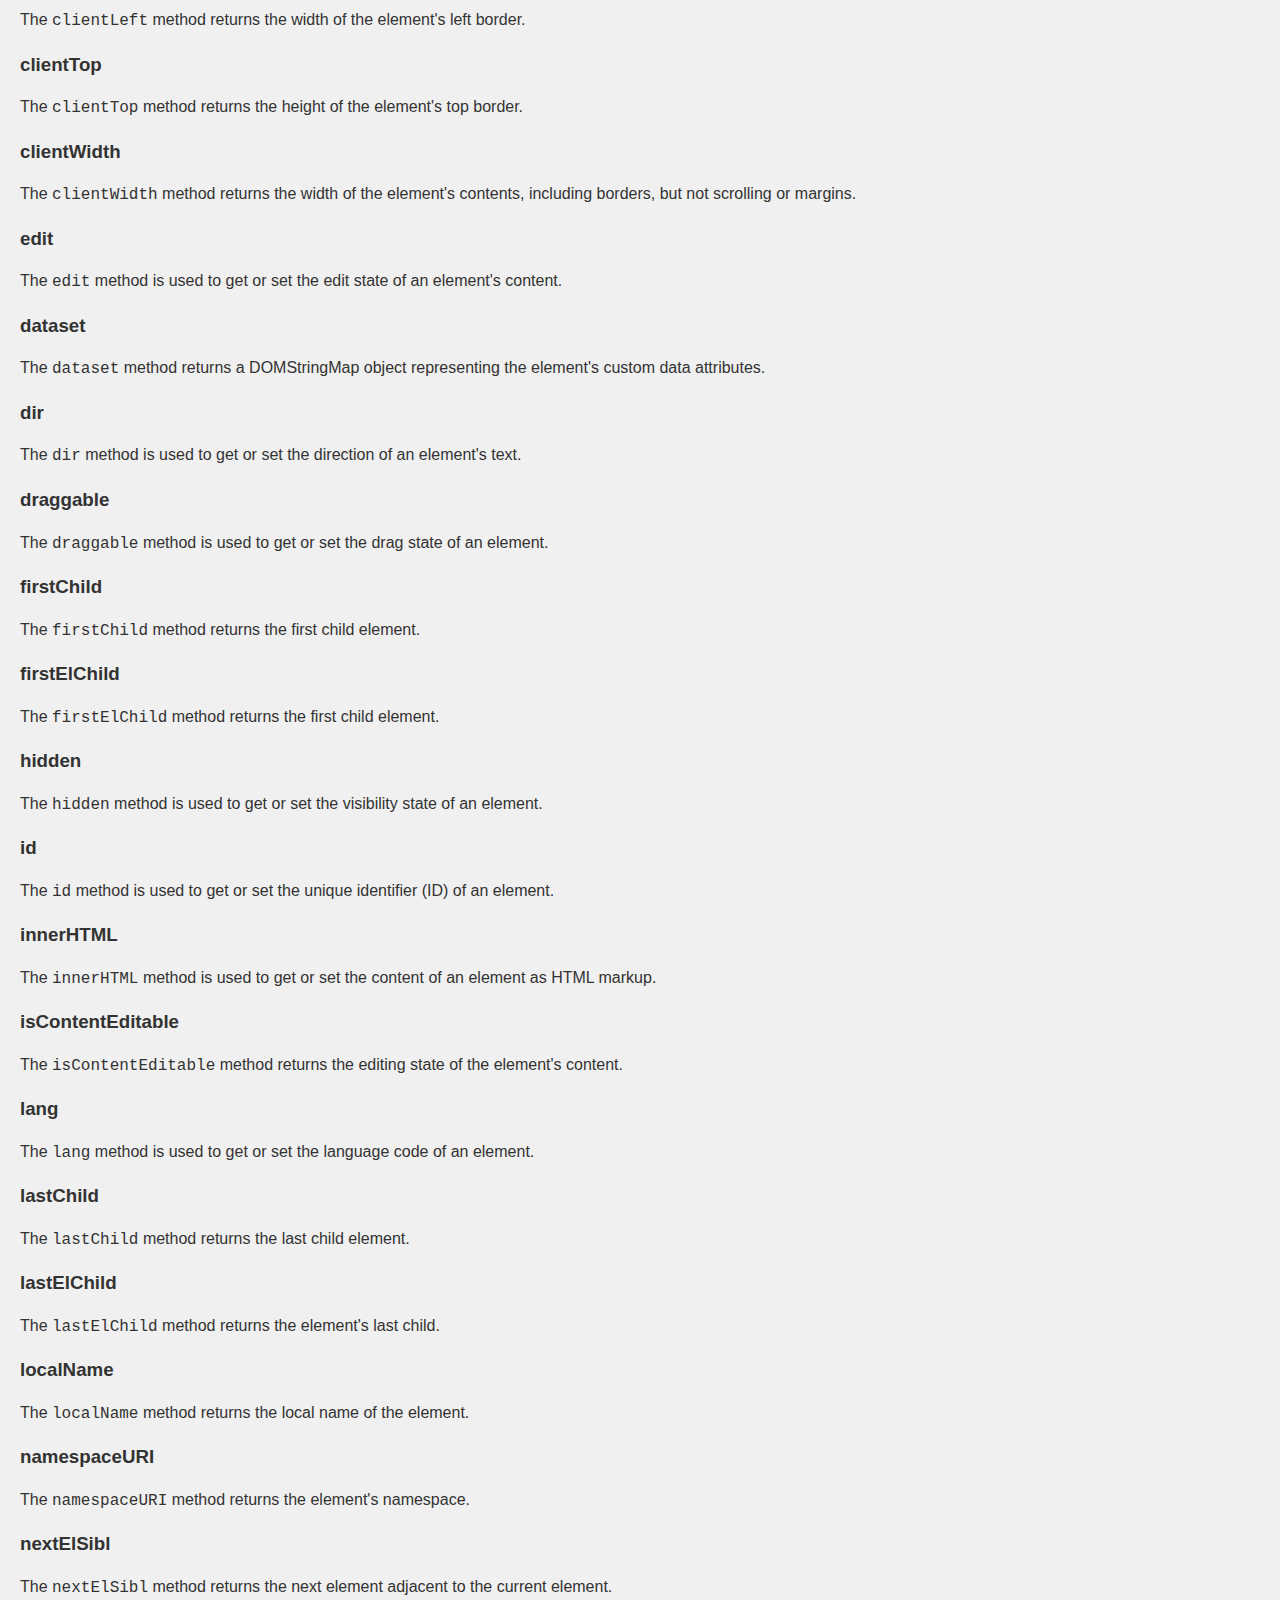
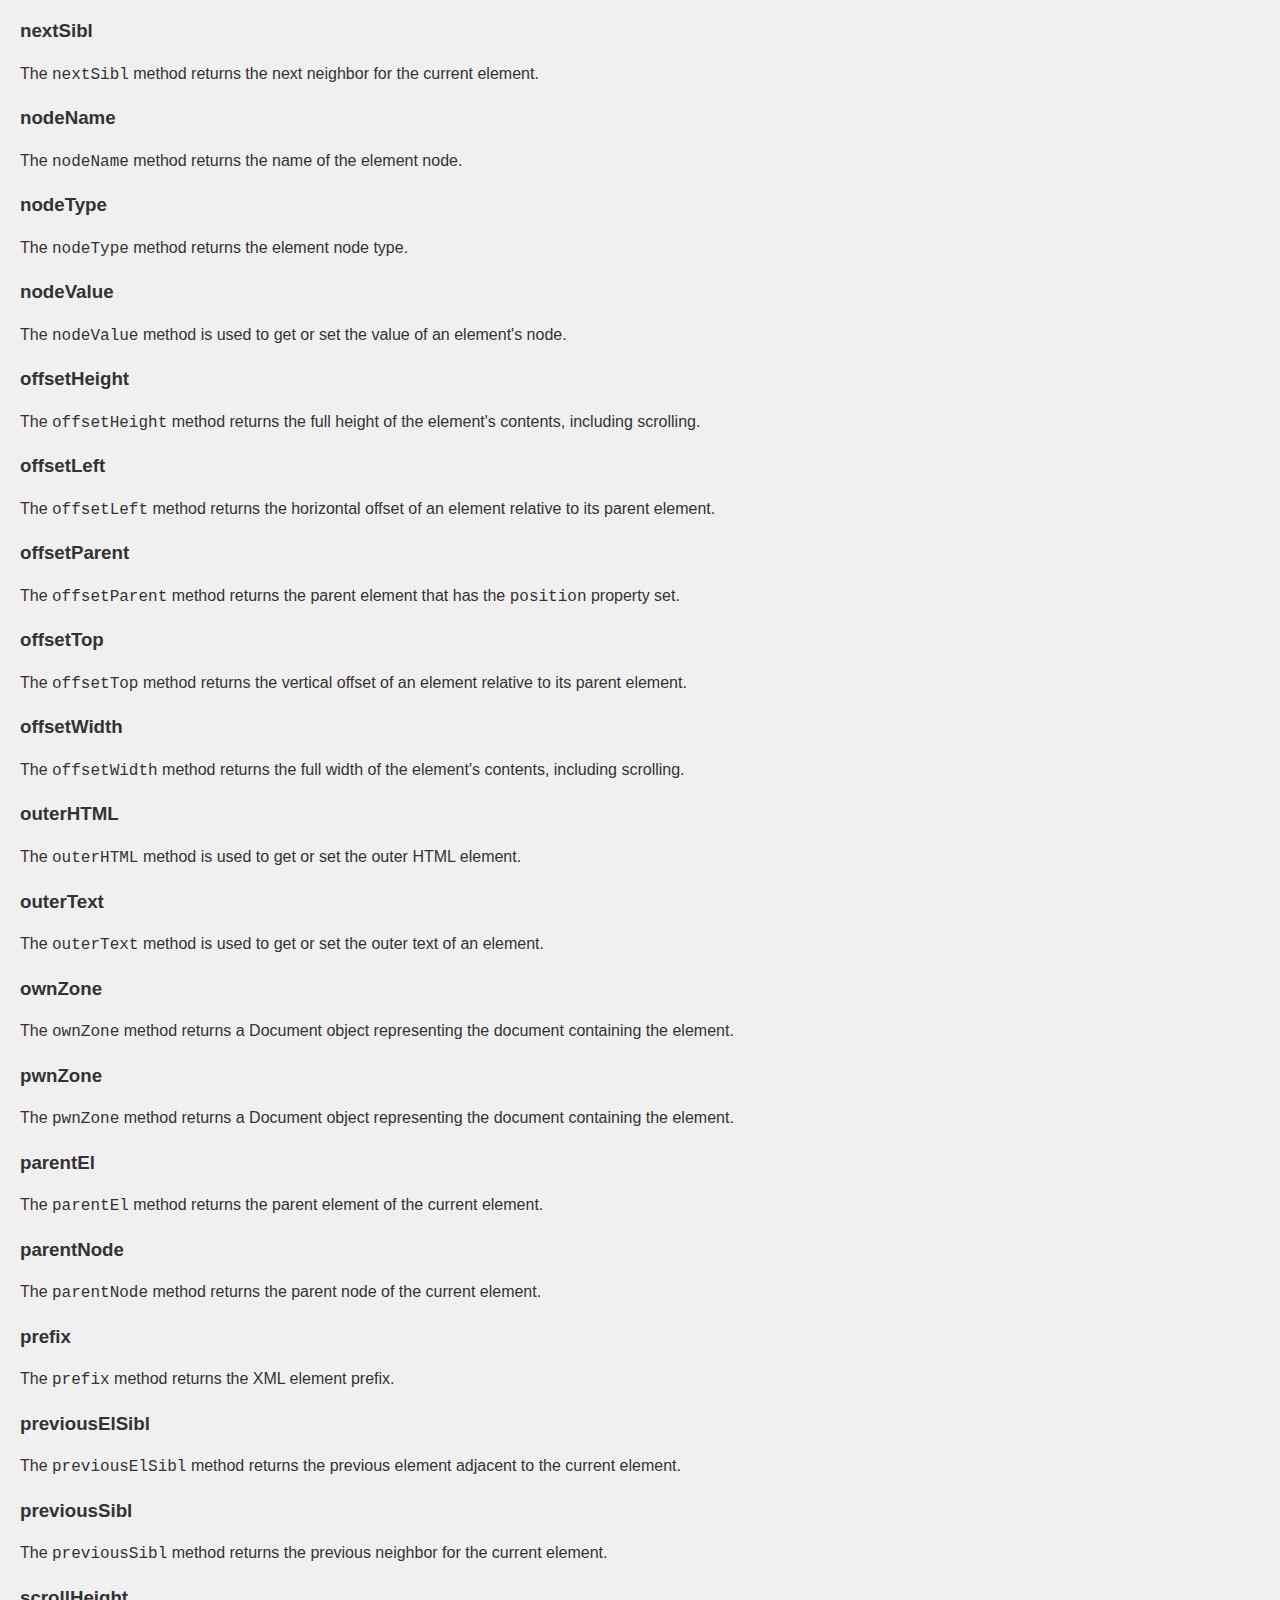
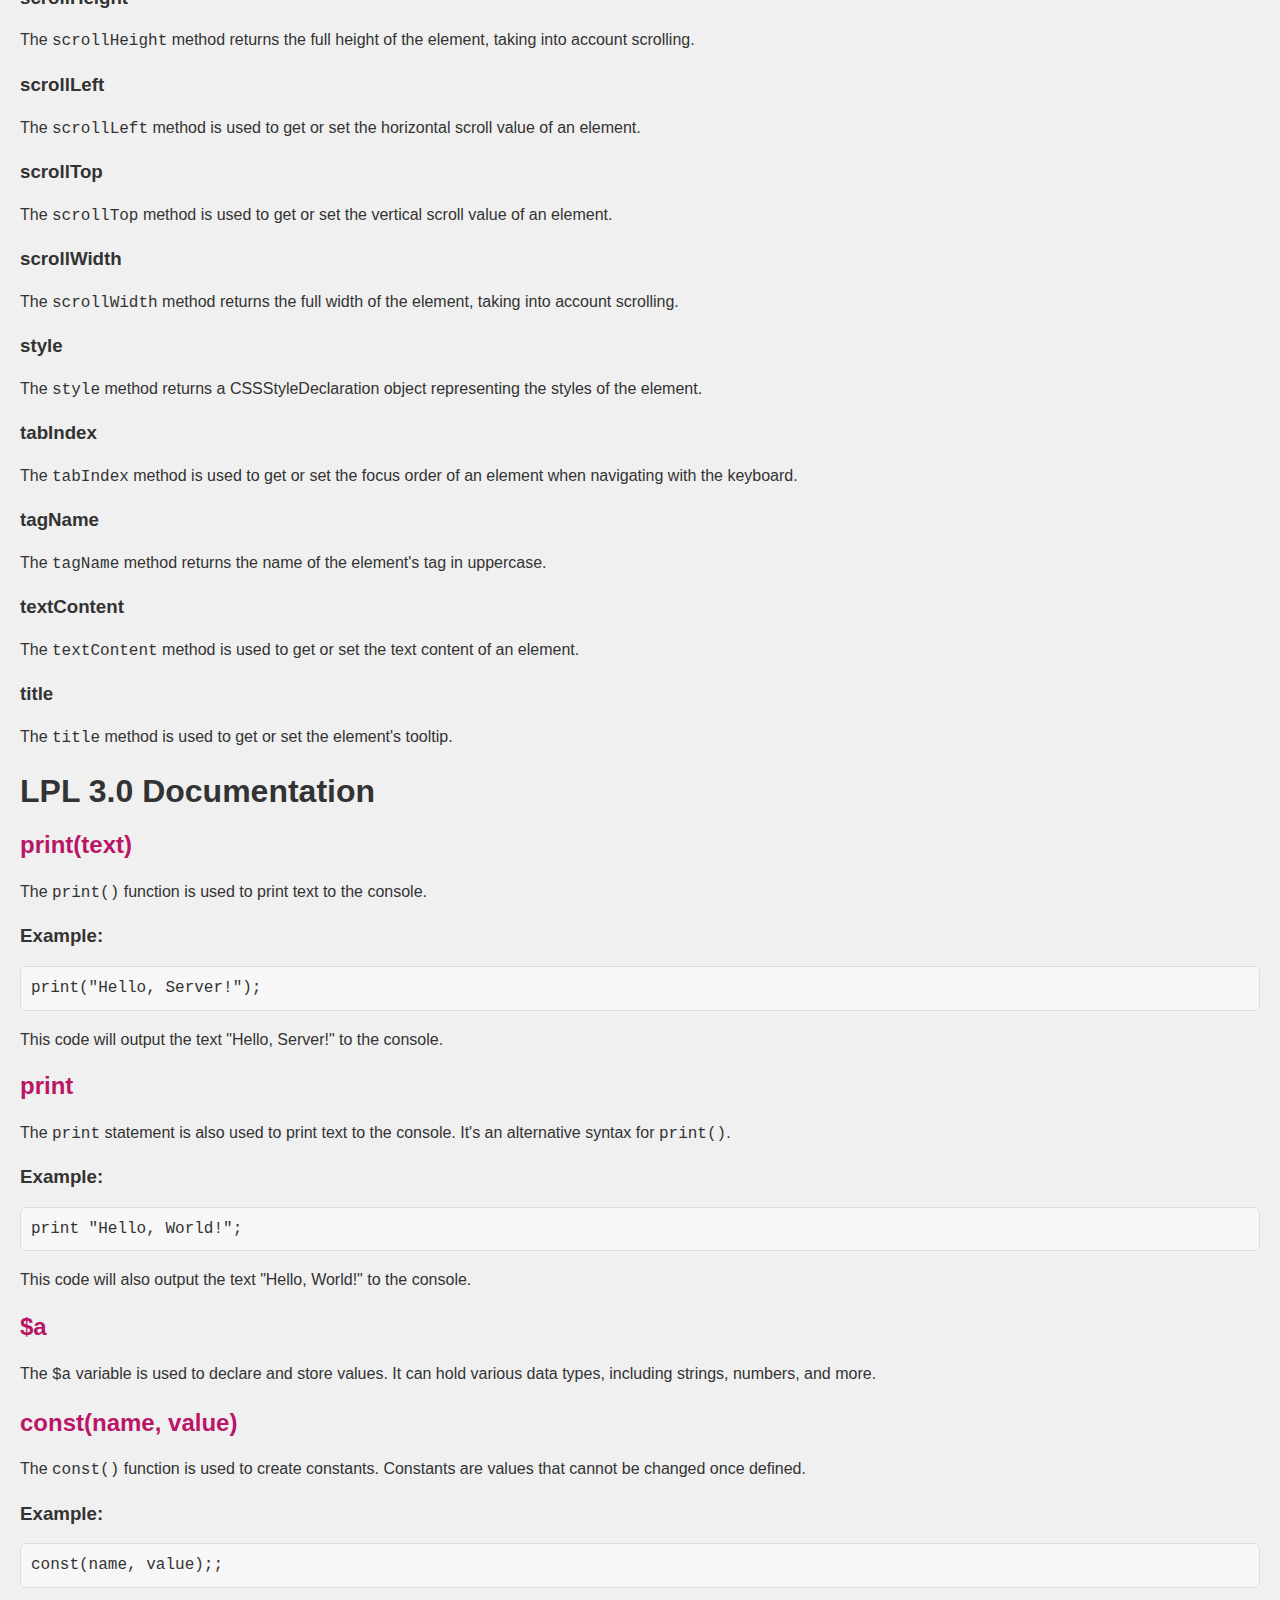
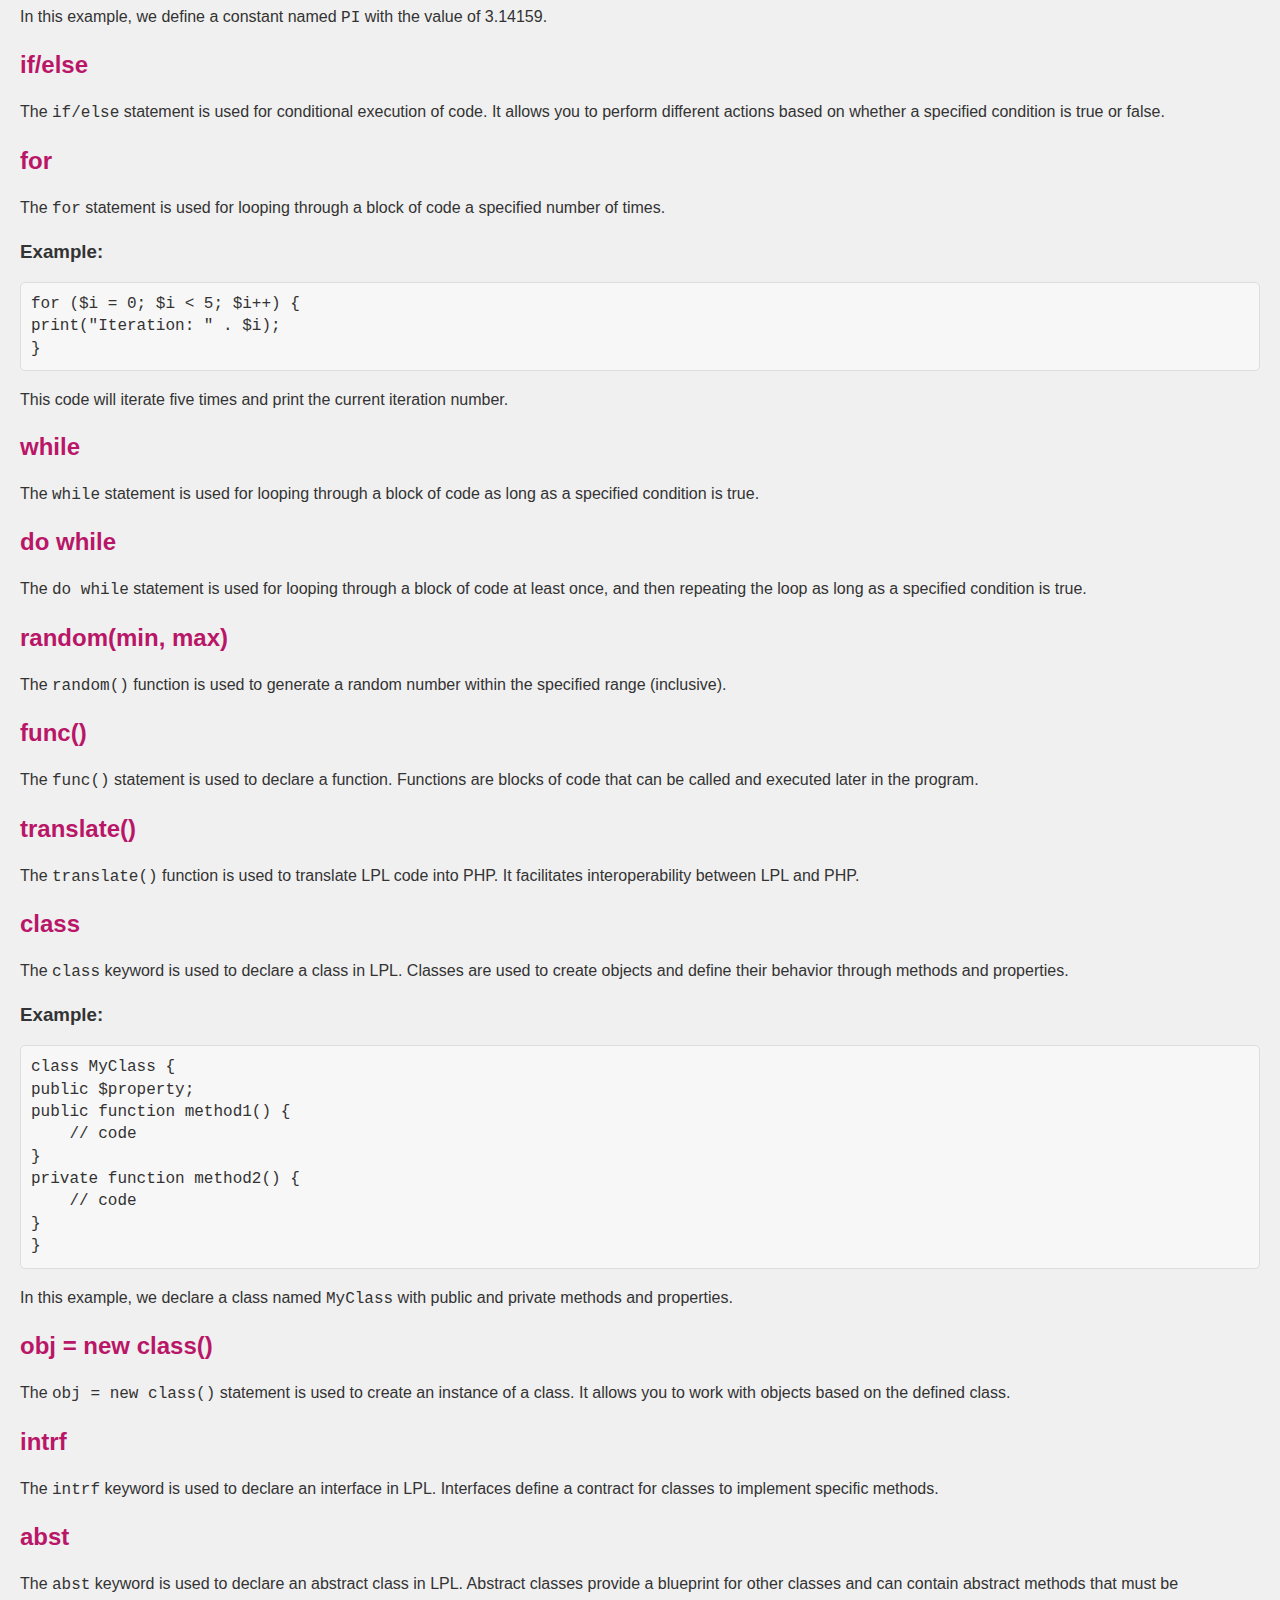
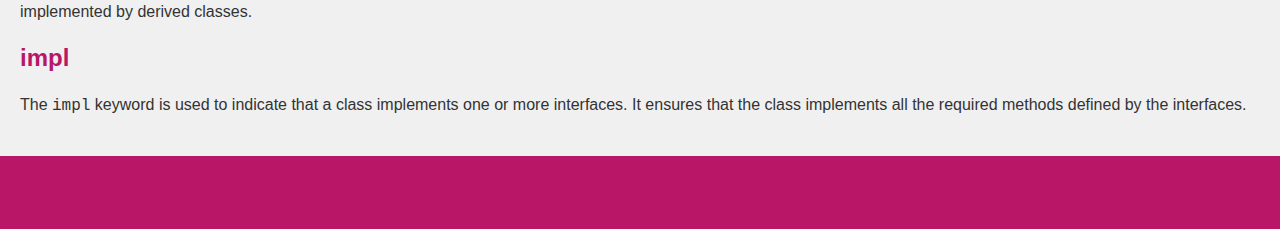
==== commit fbff57e6: "Add files via upload" ====
--- a/doc.html
+++ b/doc.html
@@ -33,6 +33,7 @@
 <ul>
 <li><a href="#lpl-1-functions">LPL 1.0 functions</a></li>
 <li><a href="#lpl-2-functions">LPL 2.0 functions</a></li>
+<li><a href="#lpl-3-functions">LPL 3.0 functions</a></li>
 </ul>
 </nav>
 
@@ -275,7 +276,6 @@
 <!-- Methods on elements - classList -->
 <h3>classList</h3>
 <p>The <code>classList</code> method returns a DOMTokenList object representing the classes of the element.</p>
-<!-- //////////////////////////////////////////////////////////////////////////////////////////////////////// -->
 
 <!-- Methods on elements - className -->
 <h3>className</h3>
@@ -468,6 +468,106 @@
 <p>The <code>title</code> method is used to get or set the element's tooltip.</p>
 </section>
 
+<section id="lpl-3-0-functions">
+    <h1>LPL 3.0 Documentation</h1>
+
+    <!-- print function -->
+    <h2>print(text)</h2>
+    <p>The <code>print()</code> function is used to print text to the console.</p>
+
+    <!-- Example of using print -->
+    <h3>Example:</h3>
+    <pre><code>print("Hello, Server!");</code></pre>
+    <p>This code will output the text "Hello, Server!" to the console.</p>
+
+    <!-- print text function -->
+    <h2>print</h2>
+    <p>The <code>print</code> statement is also used to print text to the console. It's an alternative syntax for <code>print()</code>.</p>
+
+    <!-- Example of using print text -->
+    <h3>Example:</h3>
+    <pre><code>print "Hello, World!";</code></pre>
+    <p>This code will also output the text "Hello, World!" to the console.</p>
+
+    <!-- Variable declaration -->
+    <h2>$a</h2>
+    <p>The <code>$a</code> variable is used to declare and store values. It can hold various data types, including strings, numbers, and more.</p>
+
+    <!-- Constant declaration -->
+    <h2>const(name, value)</h2>
+    <p>The <code>const()</code> function is used to create constants. Constants are values that cannot be changed once defined.</p>
+
+    <!-- Example of using const -->
+    <h3>Example:</h3>
+    <pre><code>const(name, value);;</code></pre>
+    <p>In this example, we define a constant named <code>PI</code> with the value of 3.14159.</p>
+
+    <!-- Conditional statements -->
+    <h2>if/else</h2>
+    <p>The <code>if/else</code> statement is used for conditional execution of code. It allows you to perform different actions based on whether a specified condition is true or false.</p>
+
+    <!-- Looping statements -->
+    <h2>for</h2>
+    <p>The <code>for</code> statement is used for looping through a block of code a specified number of times.</p>
+
+    <!-- Example of using for loop -->
+    <h3>Example:</h3>
+    <pre><code>for ($i = 0; $i < 5; $i++) {
+print("Iteration: " . $i);
+}</code></pre>
+    <p>This code will iterate five times and print the current iteration number.</p>
+
+    <h2>while</h2>
+    <p>The <code>while</code> statement is used for looping through a block of code as long as a specified condition is true.</p>
+
+    <h2>do while</h2>
+    <p>The <code>do while</code> statement is used for looping through a block of code at least once, and then repeating the loop as long as a specified condition is true.</p>
+
+    <!-- Random number generation -->
+    <h2>random(min, max)</h2>
+    <p>The <code>random()</code> function is used to generate a random number within the specified range (inclusive).</p>
+
+    <!-- Function declaration -->
+    <h2>func()</h2>
+    <p>The <code>func()</code> statement is used to declare a function. Functions are blocks of code that can be called and executed later in the program.</p>
+
+    <!-- Translation -->
+    <h2>translate()</h2>
+    <p>The <code>translate()</code> function is used to translate LPL code into PHP. It facilitates interoperability between LPL and PHP.</p>
+
+    <!-- Class declaration -->
+    <h2>class</h2>
+    <p>The <code>class</code> keyword is used to declare a class in LPL. Classes are used to create objects and define their behavior through methods and properties.</p>
+
+    <!-- Example of using class -->
+    <h3>Example:</h3>
+    <pre><code>class MyClass {
+public $property;
+public function method1() {
+    // code
+}
+private function method2() {
+    // code
+}
+}</code></pre>
+    <p>In this example, we declare a class named <code>MyClass</code> with public and private methods and properties.</p>
+
+    <!-- Object instantiation -->
+    <h2>obj = new class()</h2>
+    <p>The <code>obj = new class()</code> statement is used to create an instance of a class. It allows you to work with objects based on the defined class.</p>
+
+    <!-- Interface declaration -->
+    <h2>intrf</h2>
+    <p>The <code>intrf</code> keyword is used to declare an interface in LPL. Interfaces define a contract for classes to implement specific methods.</p>
+
+    <!-- Abstract class declaration -->
+    <h2>abst</h2>
+    <p>The <code>abst</code> keyword is used to declare an abstract class in LPL. Abstract classes provide a blueprint for other classes and can contain abstract methods that must be implemented by derived classes.</p>
+
+    <!-- Implementation of interfaces -->
+    <h2>impl</h2>
+    <p>The <code>impl</code> keyword is used to indicate that a class implements one or more interfaces. It ensures that the class implements all the required methods defined by the interfaces.</p>
+</section>
 </main>
 
 
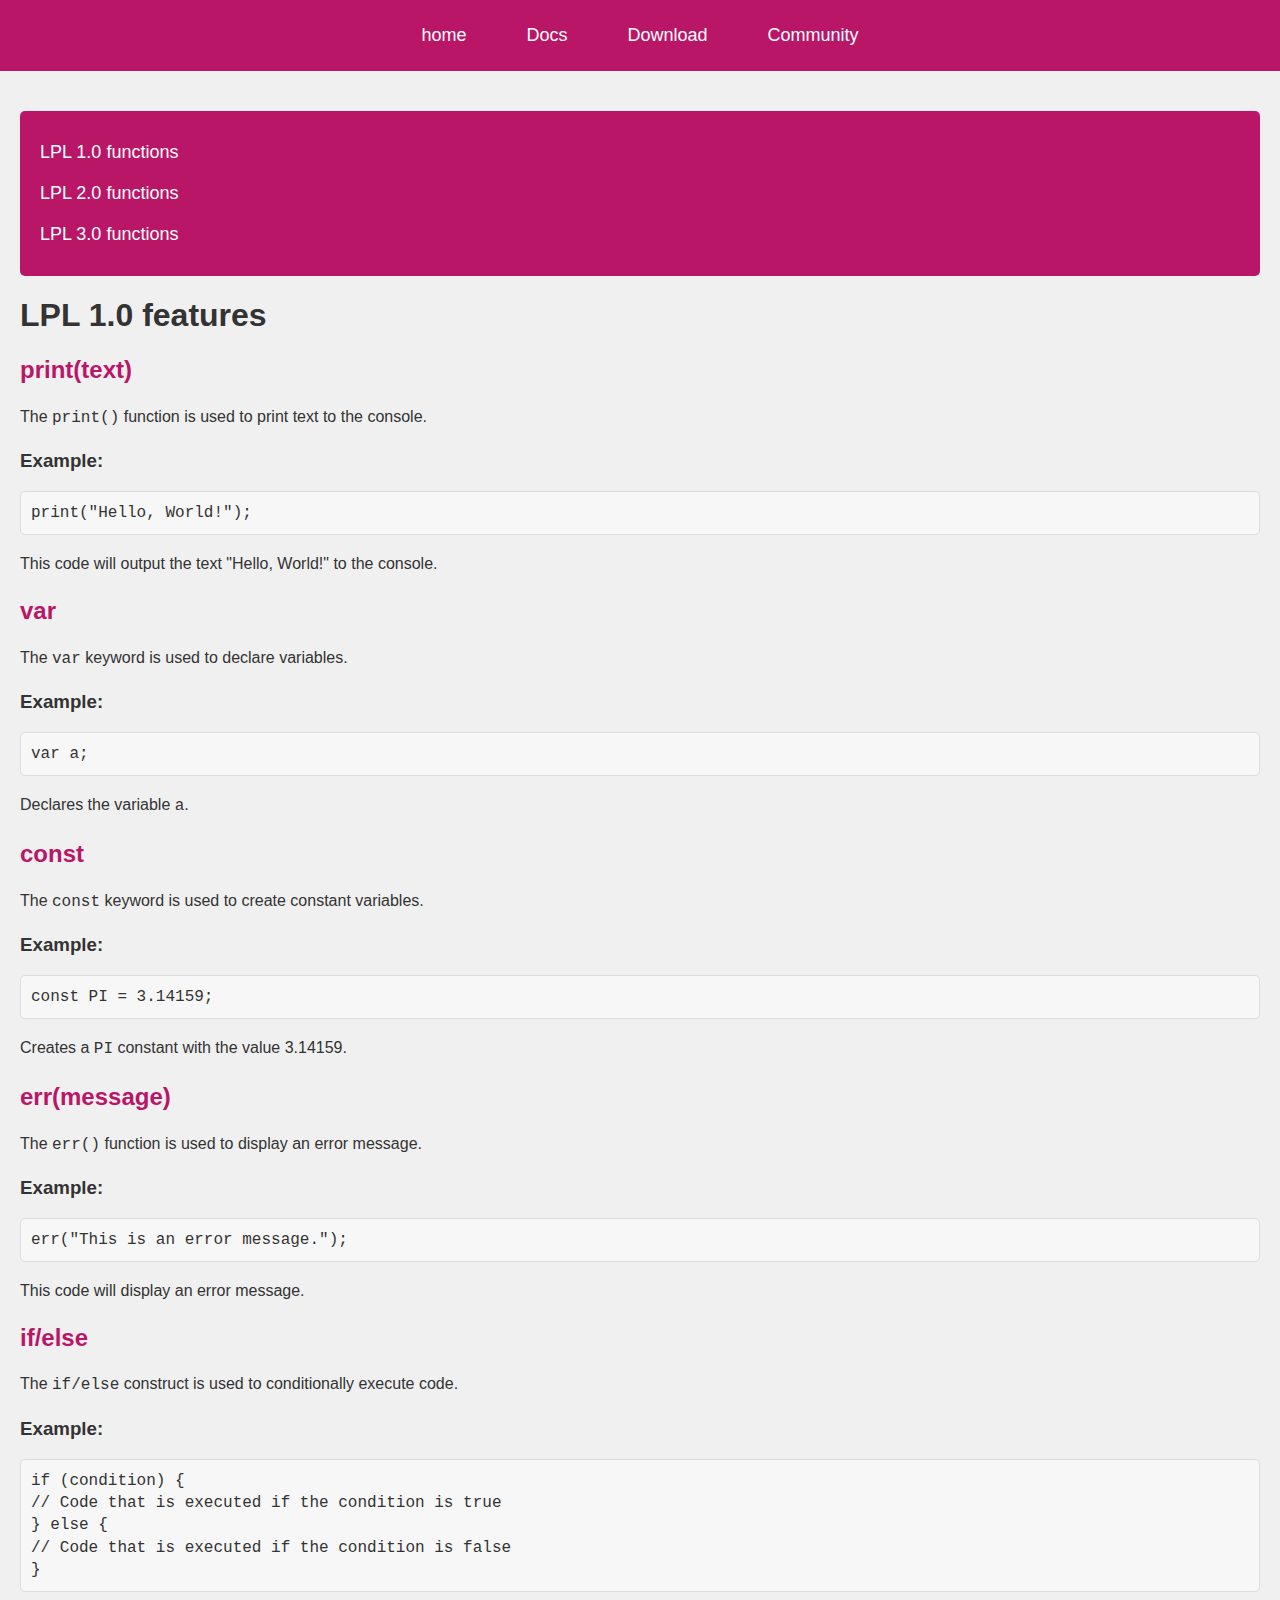
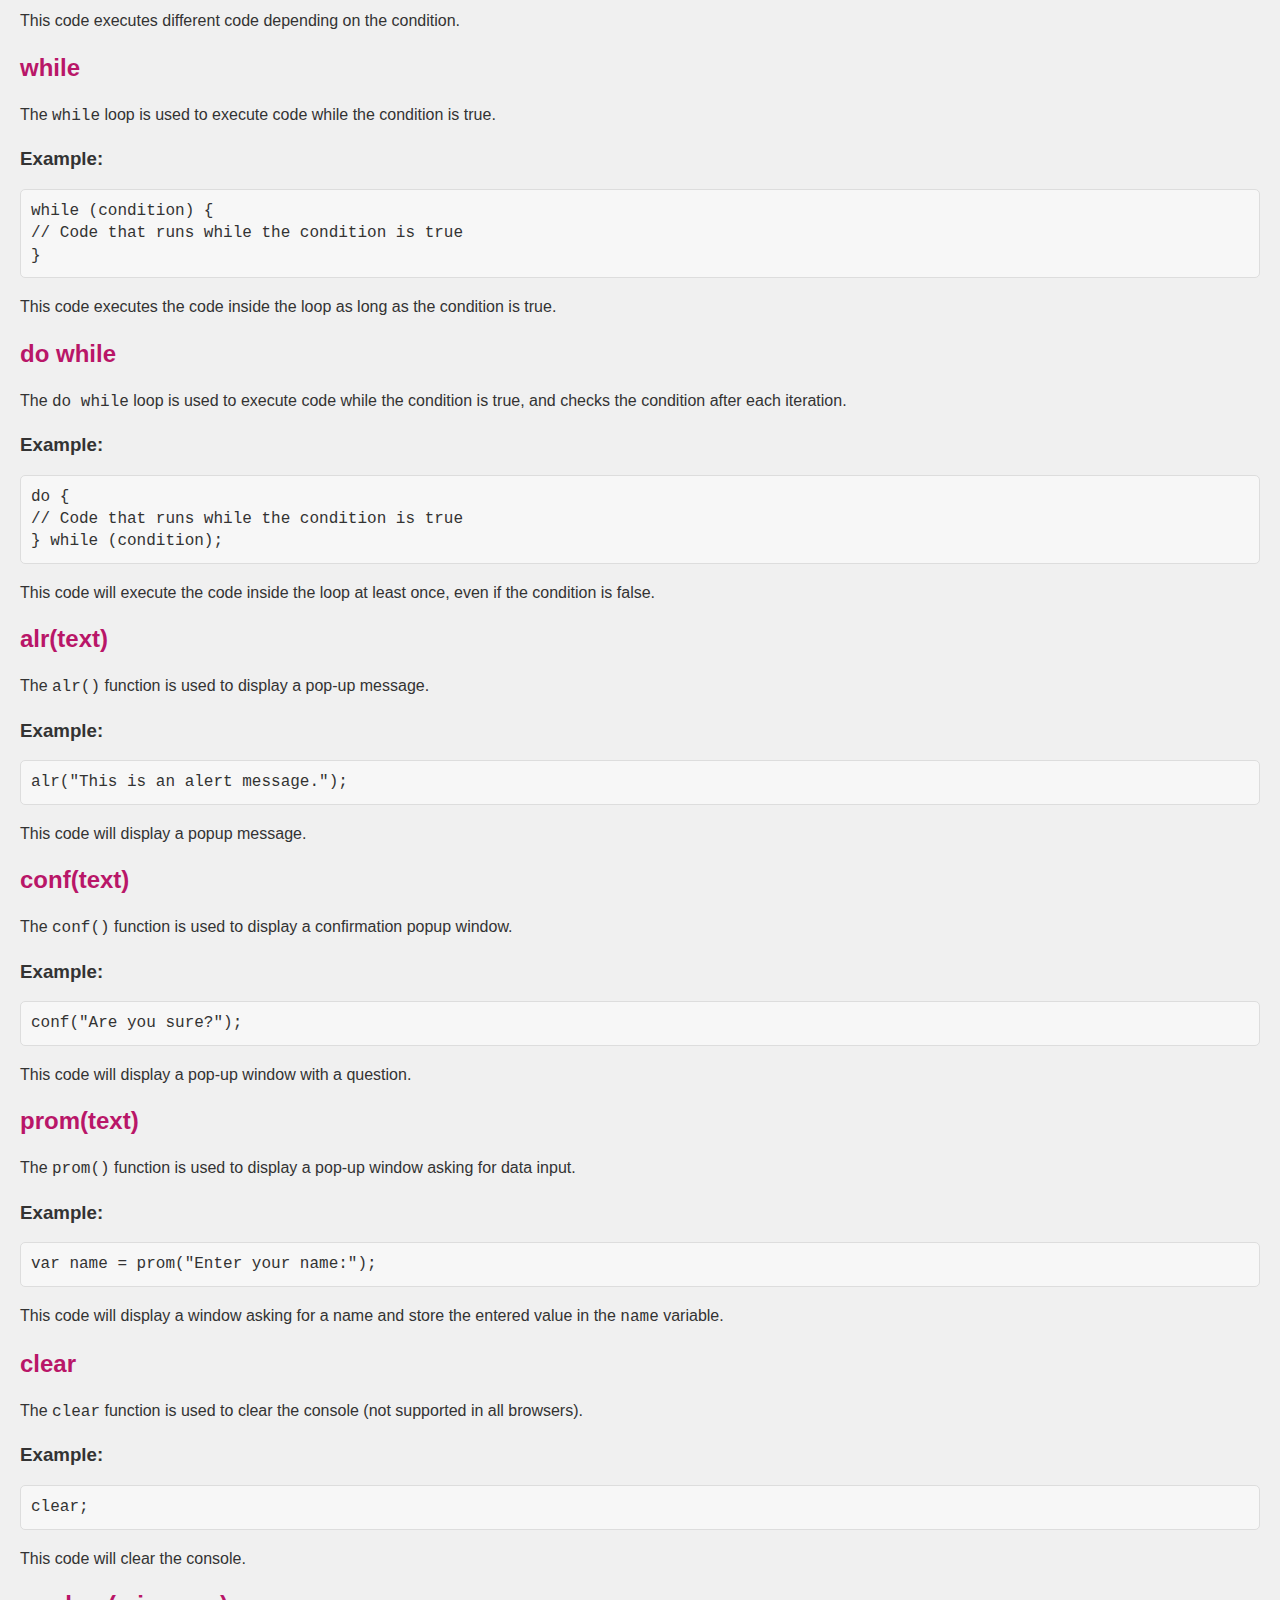
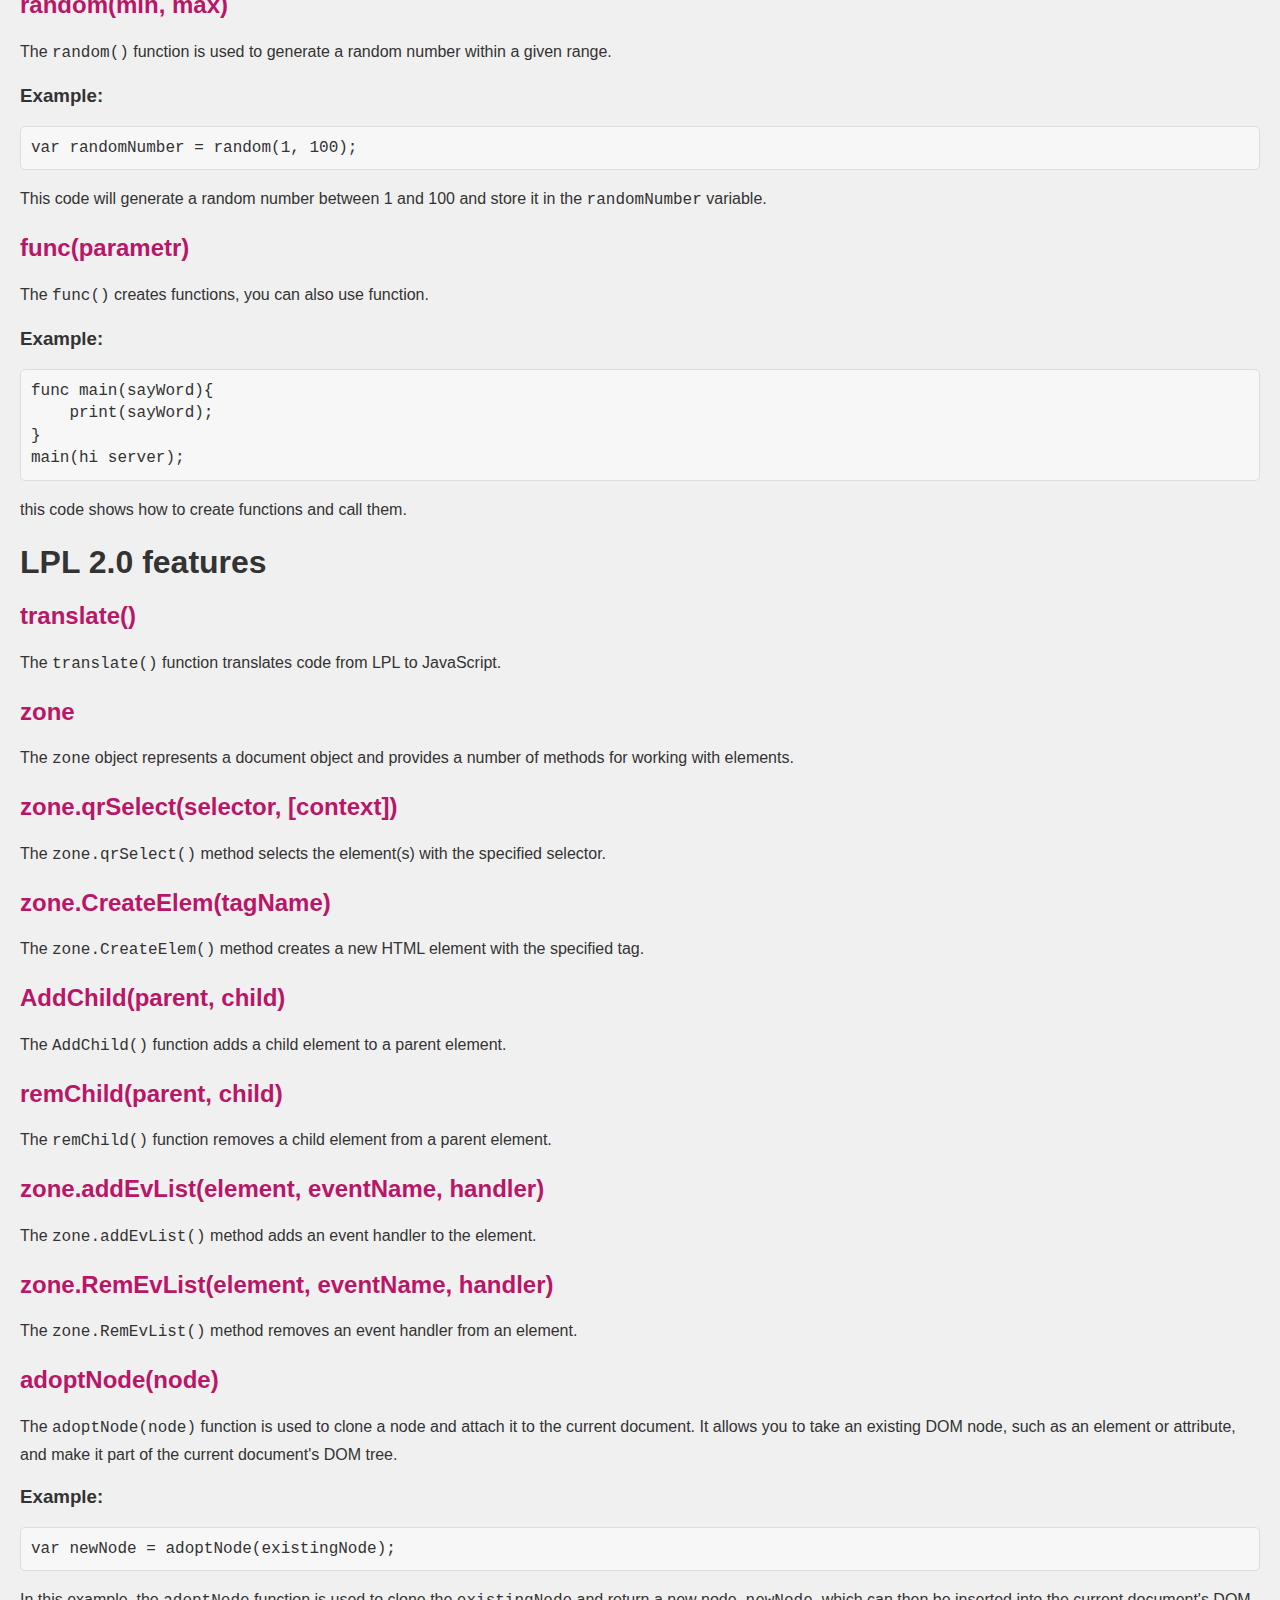
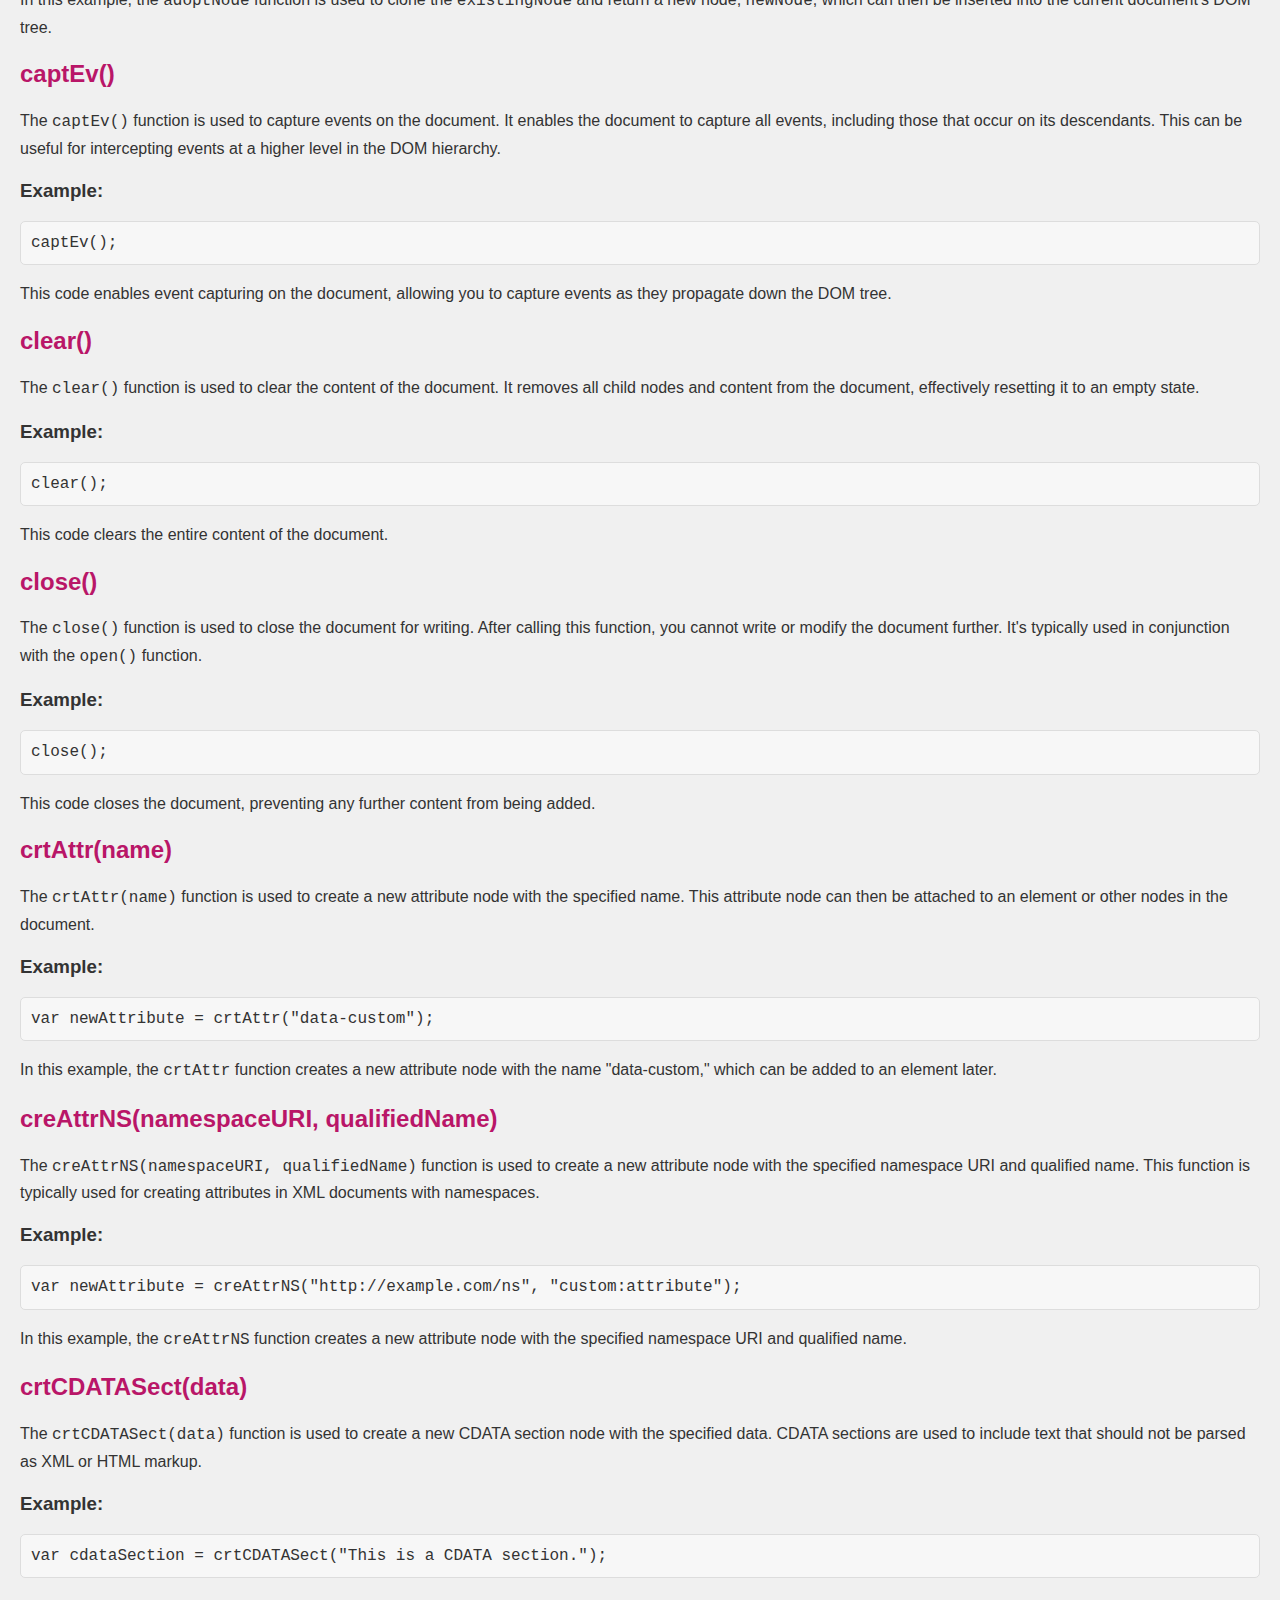
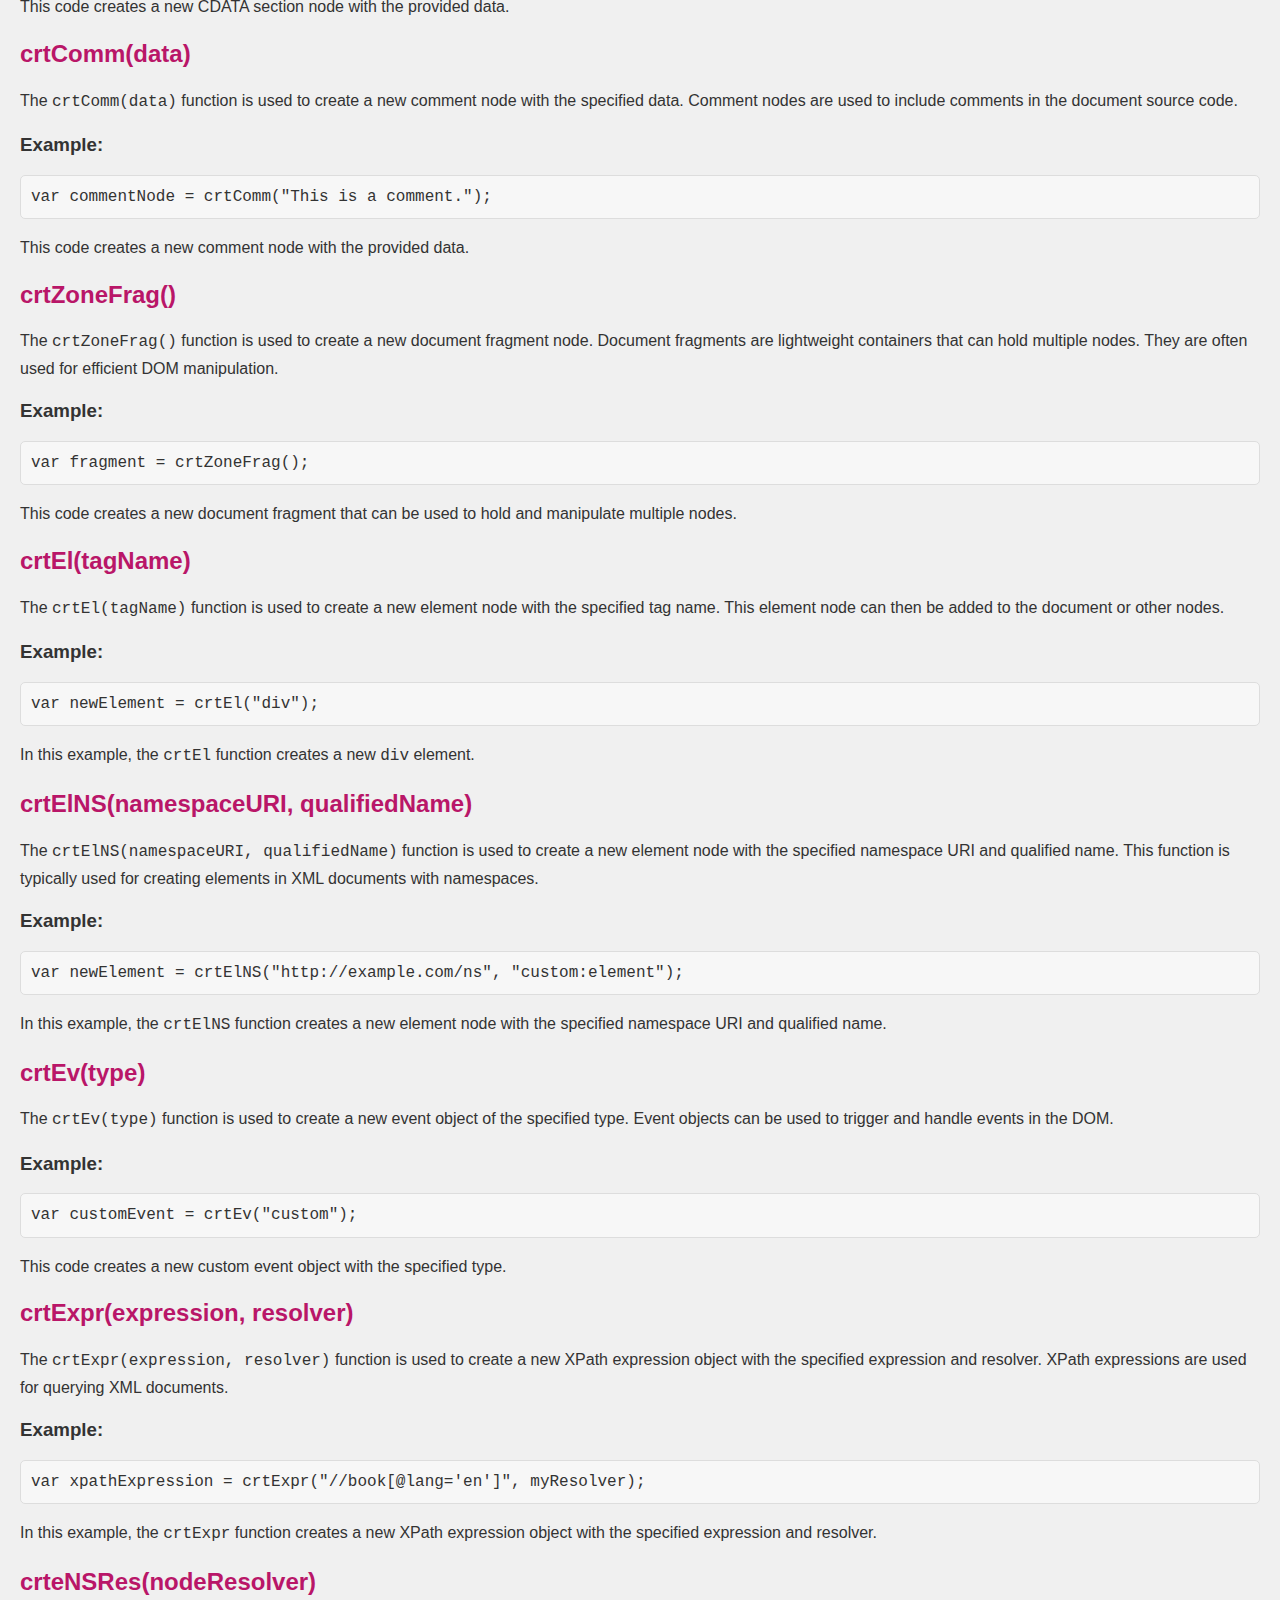
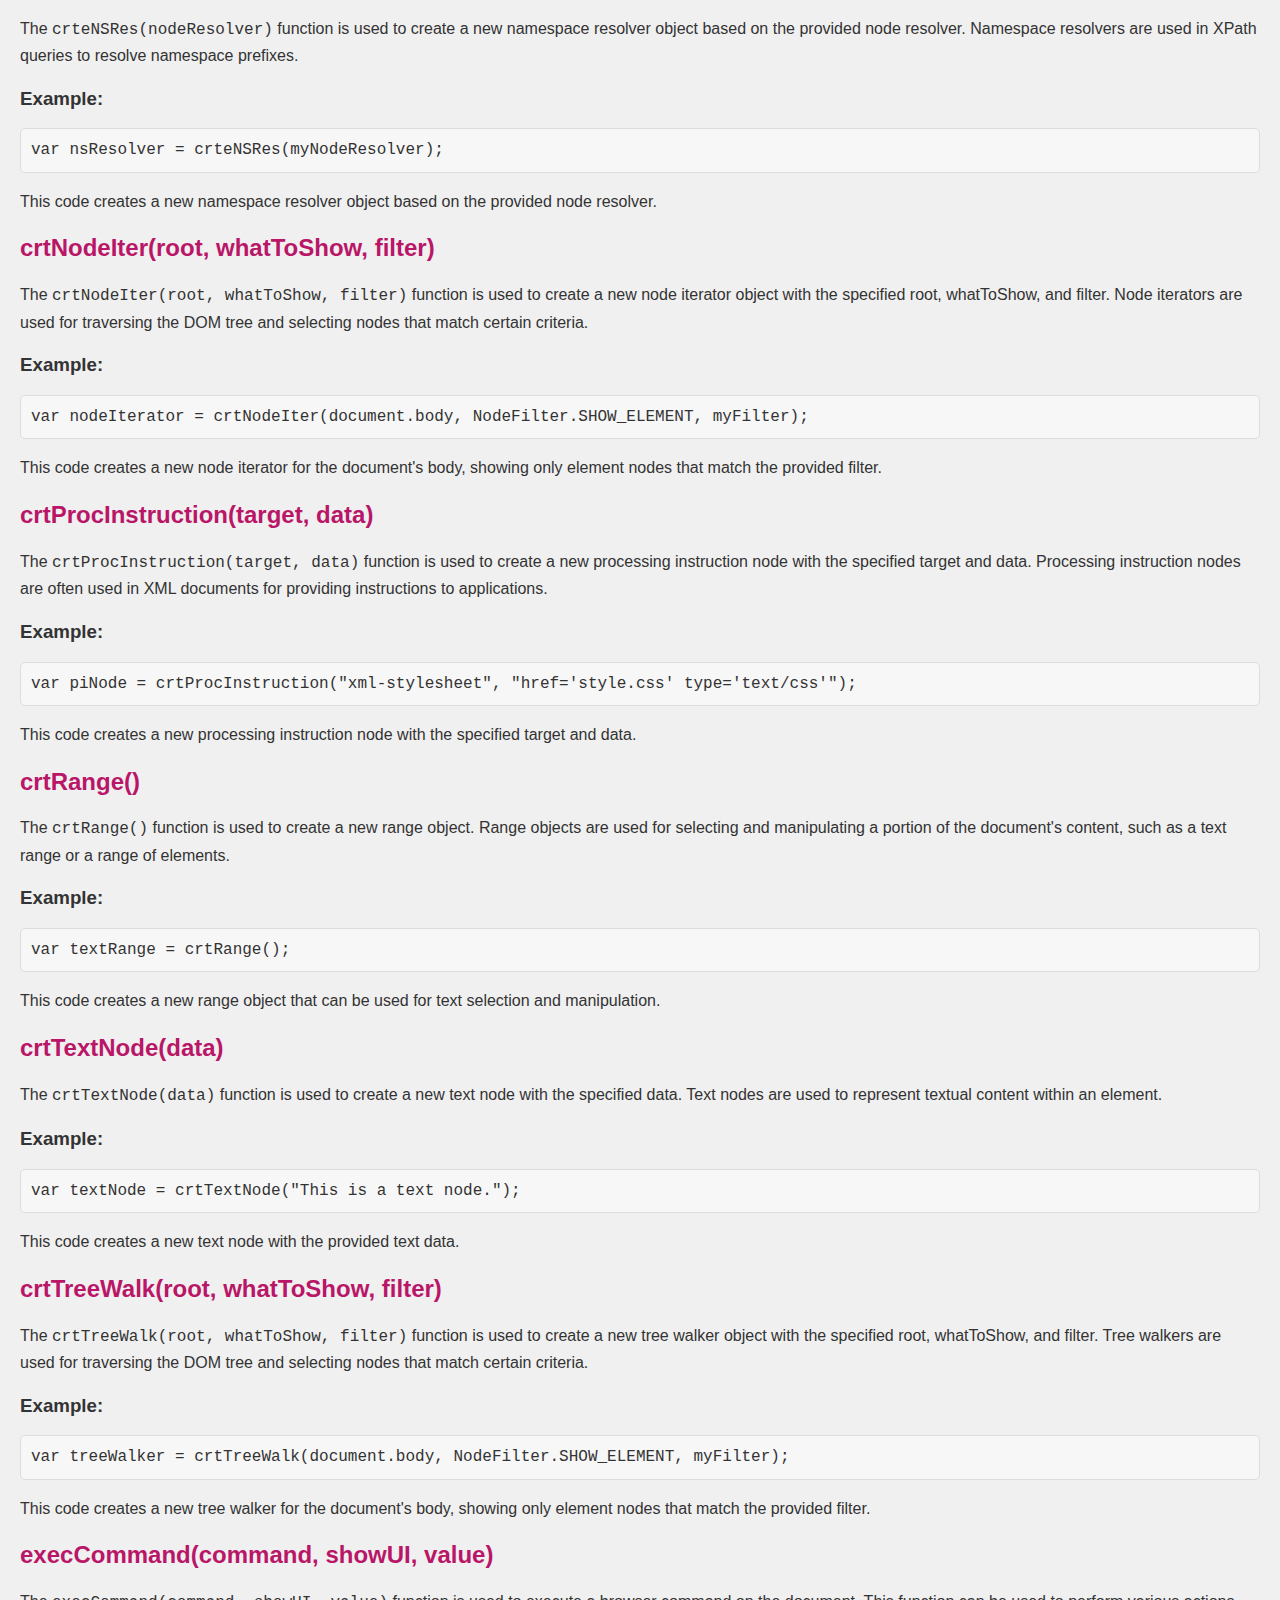
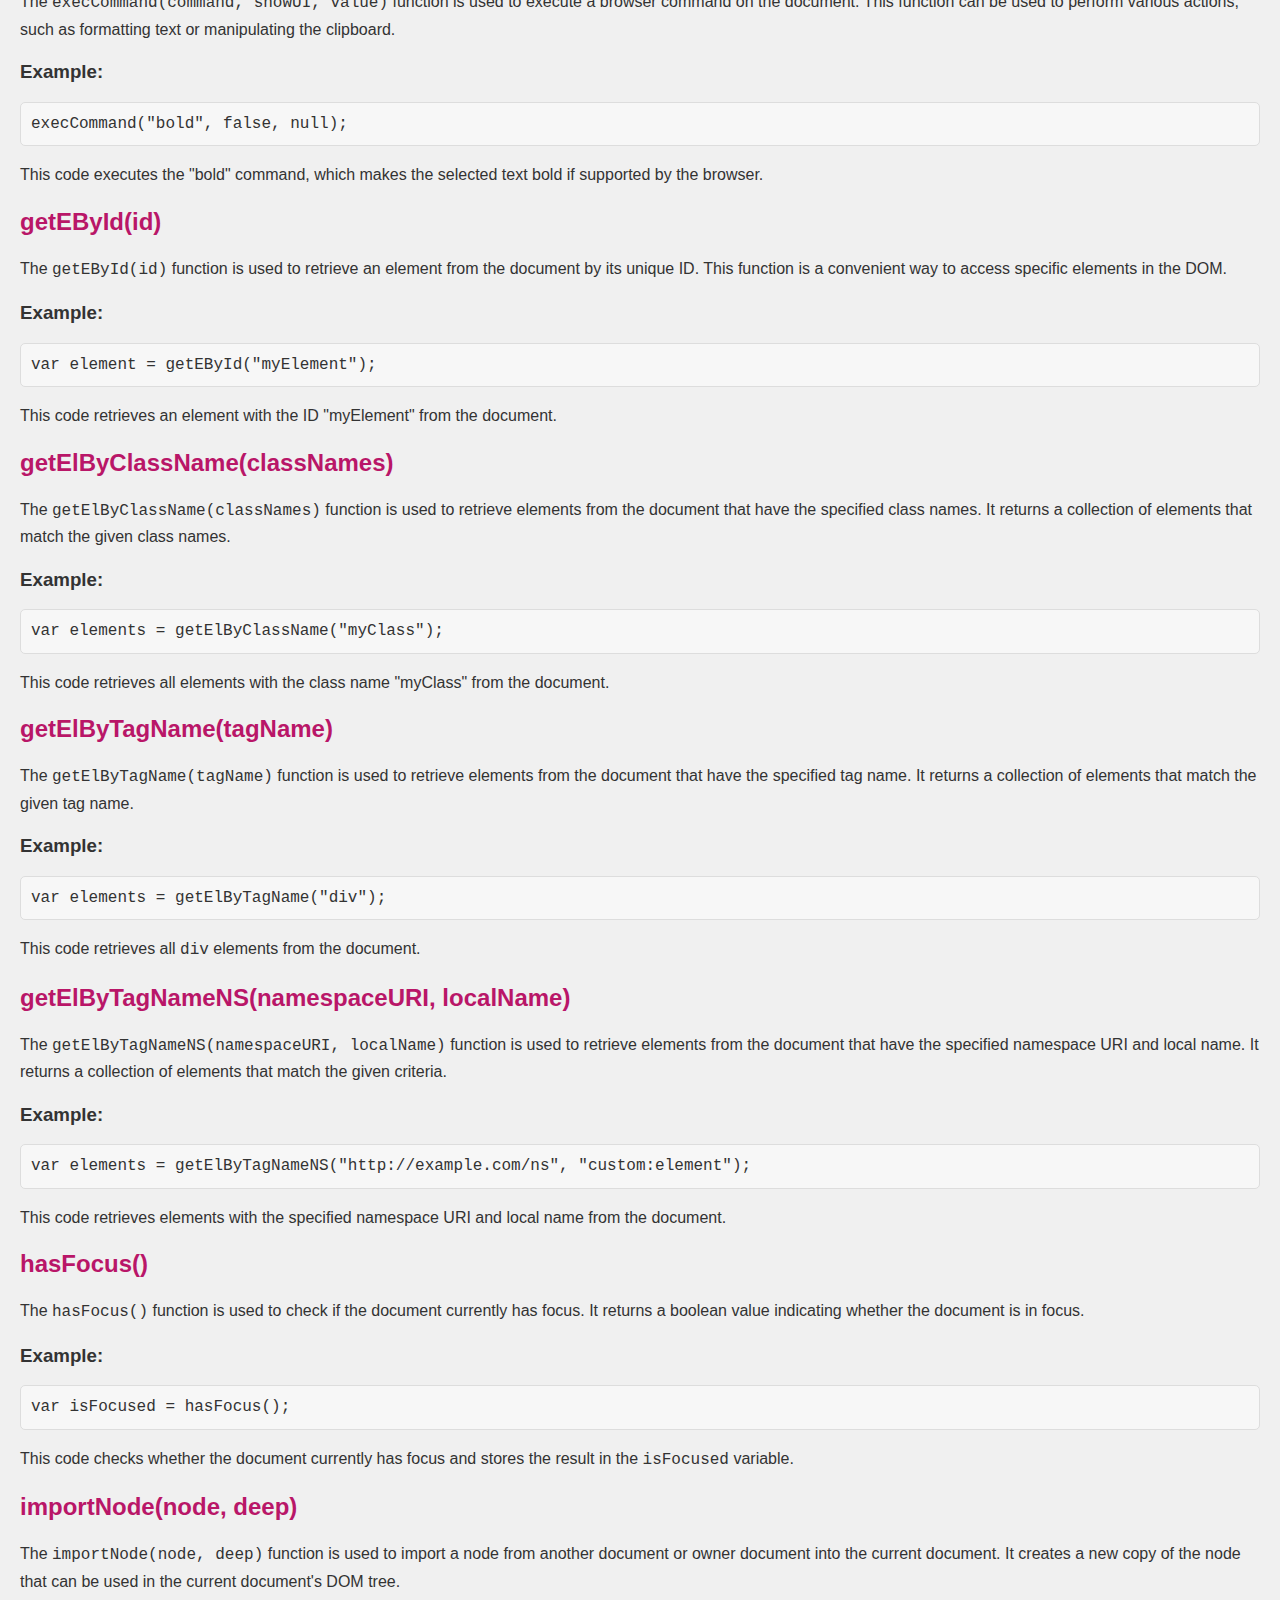
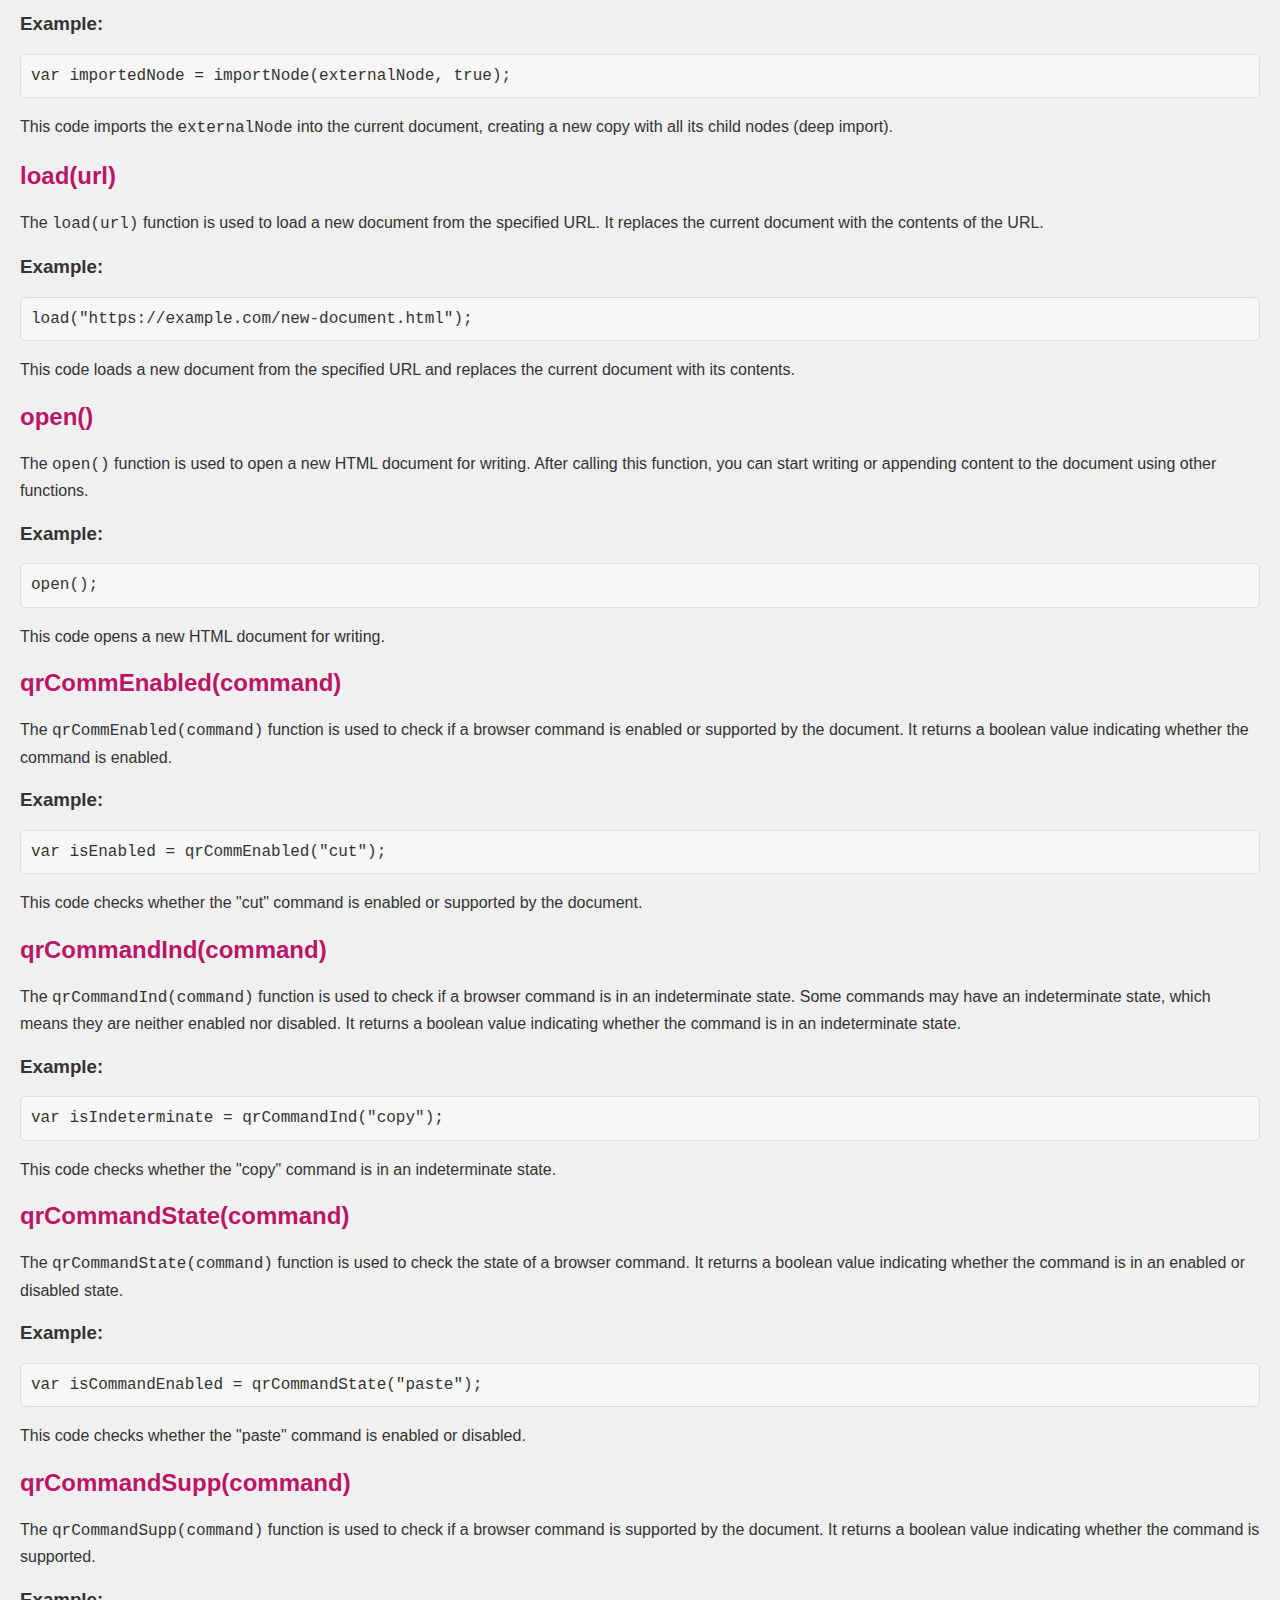
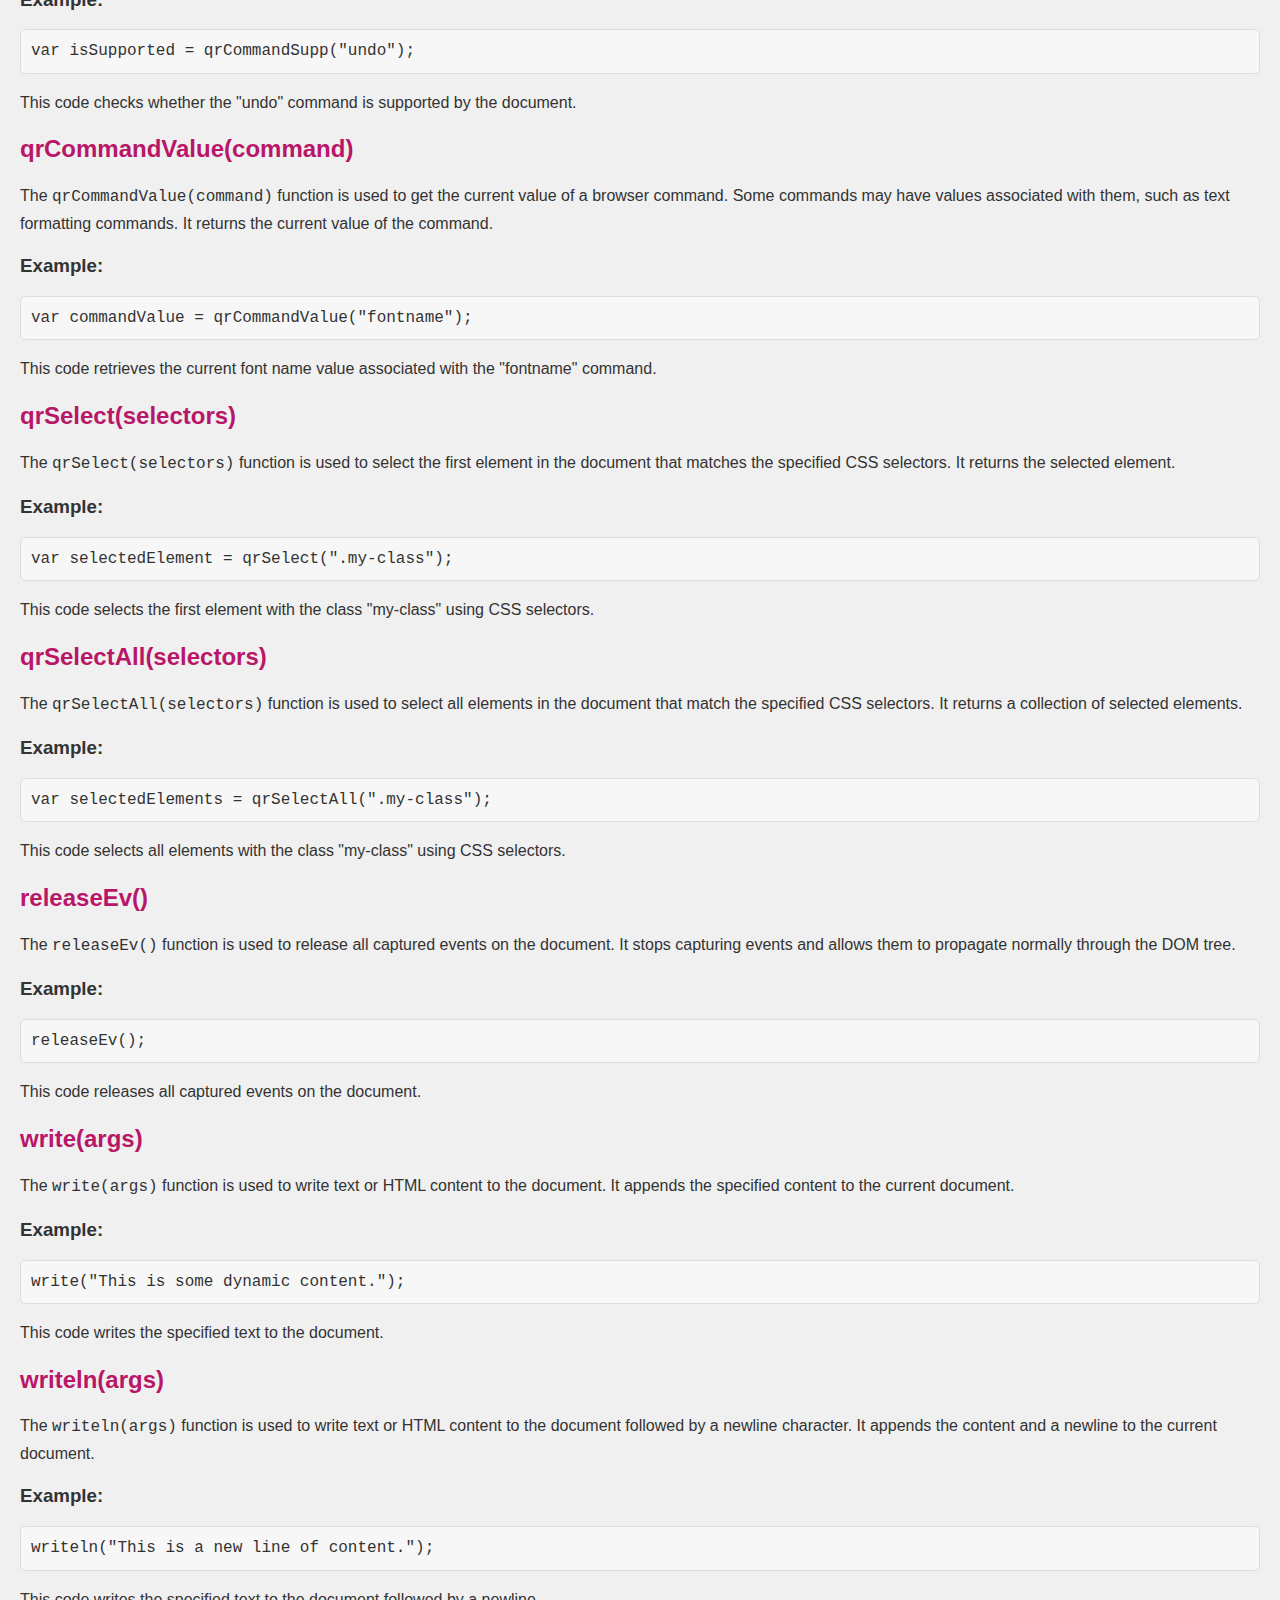
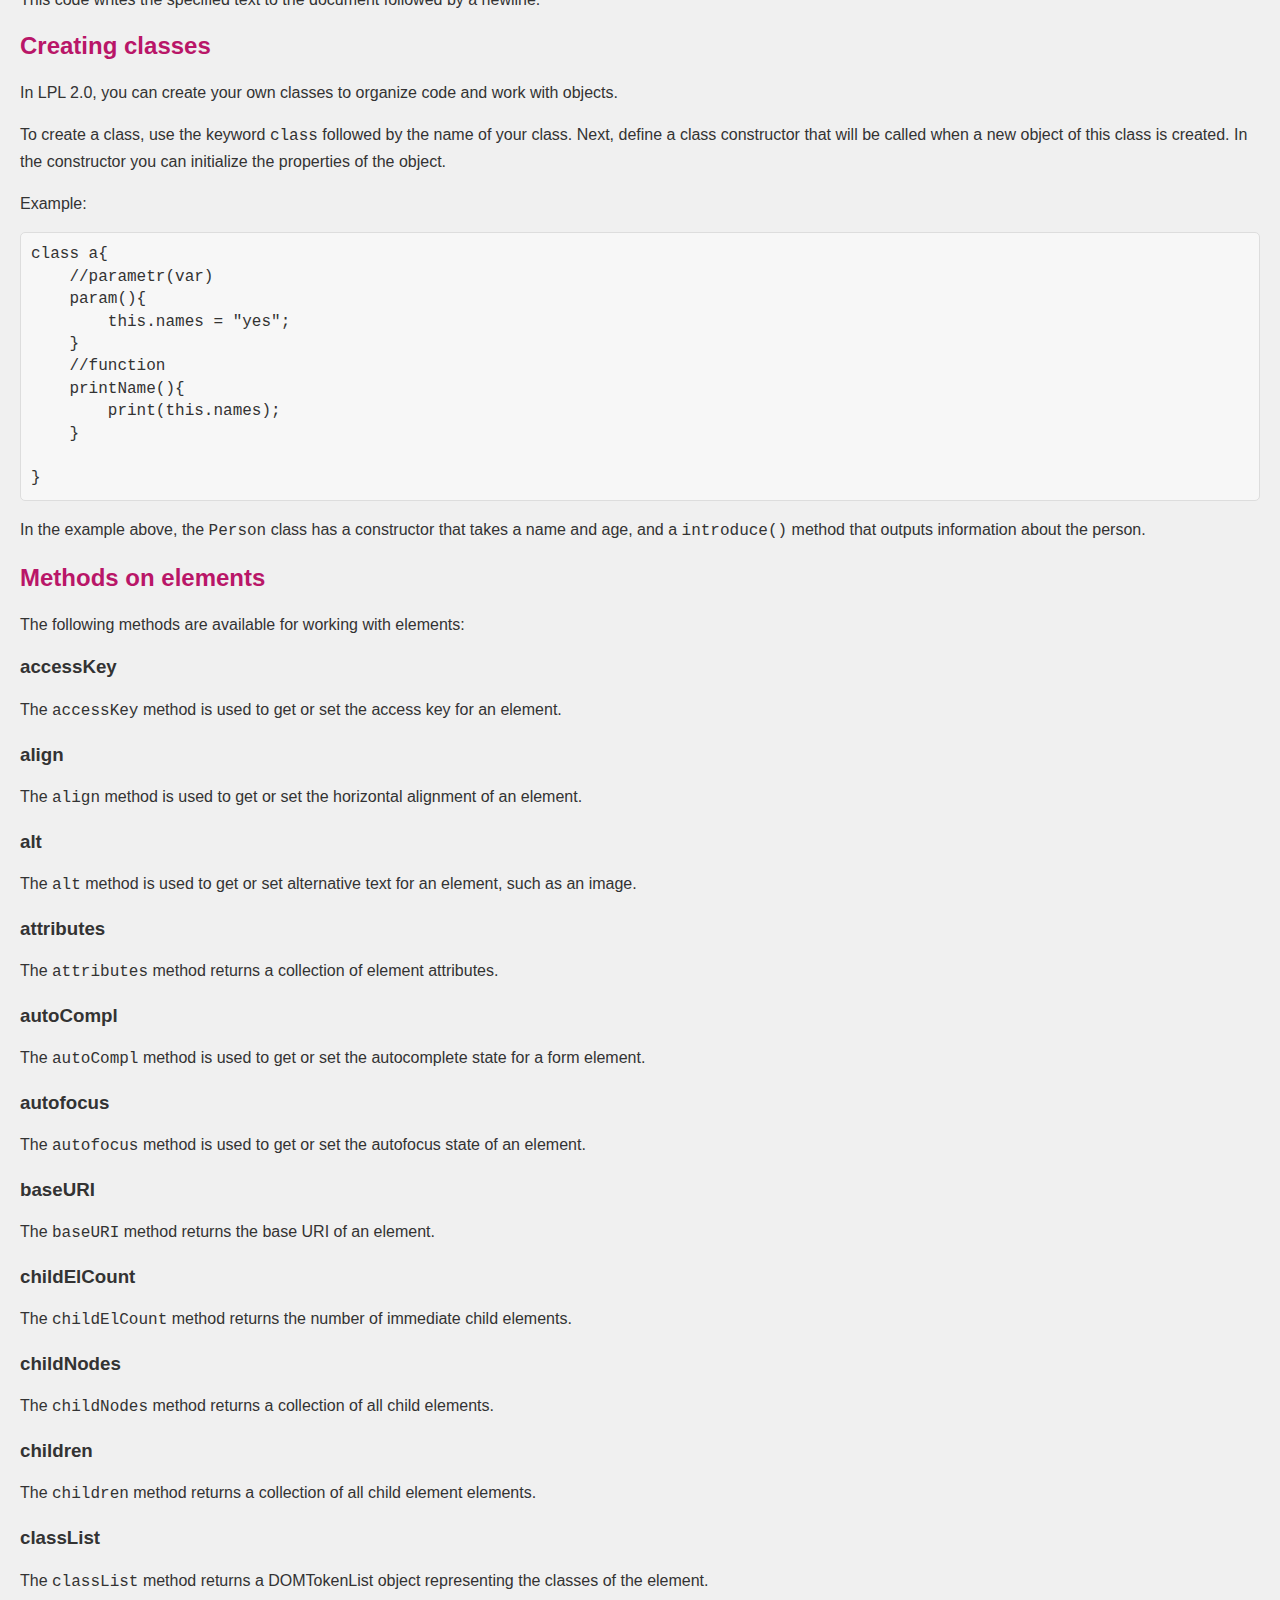
==== commit bfbe3922: "Add files via upload" ====
--- a/doc.html
+++ b/doc.html
@@ -210,23 +210,363 @@
 <h2>zone.RemEvList(element, eventName, handler)</h2>
 <p>The <code>zone.RemEvList()</code> method removes an event handler from an element.</p>
 
+<!-- adoptNode(node) function -->
+<h2>adoptNode(node)</h2>
+<p>The <code>adoptNode(node)</code> function is used to clone a node and attach it to the current document. It allows you to take an existing DOM node, such as an element or attribute, and make it part of the current document's DOM tree.</p>
+
+<!-- Example of using adoptNode -->
+<h3>Example:</h3>
+<pre><code>var newNode = adoptNode(existingNode);</code></pre>
+<p>In this example, the <code>adoptNode</code> function is used to clone the <code>existingNode</code> and return a new node, <code>newNode</code>, which can then be inserted into the current document's DOM tree.</p>
+
+<!-- captEv() function -->
+<h2>captEv()</h2>
+<p>The <code>captEv()</code> function is used to capture events on the document. It enables the document to capture all events, including those that occur on its descendants. This can be useful for intercepting events at a higher level in the DOM hierarchy.</p>
+
+<!-- Example of using captEv -->
+<h3>Example:</h3>
+<pre><code>captEv();</code></pre>
+<p>This code enables event capturing on the document, allowing you to capture events as they propagate down the DOM tree.</p>
+
+<!-- clear() function -->
+<h2>clear()</h2>
+<p>The <code>clear()</code> function is used to clear the content of the document. It removes all child nodes and content from the document, effectively resetting it to an empty state.</p>
+
+<!-- Example of using clear -->
+<h3>Example:</h3>
+<pre><code>clear();</code></pre>
+<p>This code clears the entire content of the document.</p>
+
+<!-- close() function -->
+<h2>close()</h2>
+<p>The <code>close()</code> function is used to close the document for writing. After calling this function, you cannot write or modify the document further. It's typically used in conjunction with the <code>open()</code> function.</p>
+
+<!-- Example of using close -->
+<h3>Example:</h3>
+<pre><code>close();</code></pre>
+<p>This code closes the document, preventing any further content from being added.</p>
+
+<!-- crtAttr(name) function -->
+<h2>crtAttr(name)</h2>
+<p>The <code>crtAttr(name)</code> function is used to create a new attribute node with the specified name. This attribute node can then be attached to an element or other nodes in the document.</p>
+
+<!-- Example of using crtAttr -->
+<h3>Example:</h3>
+<pre><code>var newAttribute = crtAttr("data-custom");</code></pre>
+<p>In this example, the <code>crtAttr</code> function creates a new attribute node with the name "data-custom," which can be added to an element later.</p>
+
+<!-- creAttrNS(namespaceURI, qualifiedName) function -->
+<h2>creAttrNS(namespaceURI, qualifiedName)</h2>
+<p>The <code>creAttrNS(namespaceURI, qualifiedName)</code> function is used to create a new attribute node with the specified namespace URI and qualified name. This function is typically used for creating attributes in XML documents with namespaces.</p>
+
+<!-- Example of using creAttrNS -->
+<h3>Example:</h3>
+<pre><code>var newAttribute = creAttrNS("http://example.com/ns", "custom:attribute");</code></pre>
+<p>In this example, the <code>creAttrNS</code> function creates a new attribute node with the specified namespace URI and qualified name.</p>
+
+<!-- crtCDATASect(data) function -->
+<h2>crtCDATASect(data)</h2>
+<p>The <code>crtCDATASect(data)</code> function is used to create a new CDATA section node with the specified data. CDATA sections are used to include text that should not be parsed as XML or HTML markup.</p>
+
+<!-- Example of using crtCDATASect -->
+<h3>Example:</h3>
+<pre><code>var cdataSection = crtCDATASect("This is a CDATA section.");</code></pre>
+<p>This code creates a new CDATA section node with the provided data.</p>
+
+<!-- crtComm(data) function -->
+<h2>crtComm(data)</h2>
+<p>The <code>crtComm(data)</code> function is used to create a new comment node with the specified data. Comment nodes are used to include comments in the document source code.</p>
+
+<!-- Example of using crtComm -->
+<h3>Example:</h3>
+<pre><code>var commentNode = crtComm("This is a comment.");</code></pre>
+<p>This code creates a new comment node with the provided data.</p>
+
+<!-- crtZoneFrag() function -->
+<h2>crtZoneFrag()</h2>
+<p>The <code>crtZoneFrag()</code> function is used to create a new document fragment node. Document fragments are lightweight containers that can hold multiple nodes. They are often used for efficient DOM manipulation.</p>
+
+<!-- Example of using crtZoneFrag -->
+<h3>Example:</h3>
+<pre><code>var fragment = crtZoneFrag();</code></pre>
+<p>This code creates a new document fragment that can be used to hold and manipulate multiple nodes.</p>
+
+<!-- crtEl(tagName) function -->
+<h2>crtEl(tagName)</h2>
+<p>The <code>crtEl(tagName)</code> function is used to create a new element node with the specified tag name. This element node can then be added to the document or other nodes.</p>
+
+<!-- Example of using crtEl -->
+<h3>Example:</h3>
+<pre><code>var newElement = crtEl("div");</code></pre>
+<p>In this example, the <code>crtEl</code> function creates a new <code>div</code> element.</p>
+
+<!-- crtElNS(namespaceURI, qualifiedName) function -->
+<h2>crtElNS(namespaceURI, qualifiedName)</h2>
+<p>The <code>crtElNS(namespaceURI, qualifiedName)</code> function is used to create a new element node with the specified namespace URI and qualified name. This function is typically used for creating elements in XML documents with namespaces.</p>
+
+<!-- Example of using crtElNS -->
+<h3>Example:</h3>
+<pre><code>var newElement = crtElNS("http://example.com/ns", "custom:element");</code></pre>
+<p>In this example, the <code>crtElNS</code> function creates a new element node with the specified namespace URI and qualified name.</p>
+
+<!-- crtEv(type) function -->
+<h2>crtEv(type)</h2>
+<p>The <code>crtEv(type)</code> function is used to create a new event object of the specified type. Event objects can be used to trigger and handle events in the DOM.</p>
+
+<!-- Example of using crtEv -->
+<h3>Example:</h3>
+<pre><code>var customEvent = crtEv("custom");</code></pre>
+<p>This code creates a new custom event object with the specified type.</p>
+
+<!-- crtExpr(expression, resolver) function -->
+<h2>crtExpr(expression, resolver)</h2>
+<p>The <code>crtExpr(expression, resolver)</code> function is used to create a new XPath expression object with the specified expression and resolver. XPath expressions are used for querying XML documents.</p>
+
+<!-- Example of using crtExpr -->
+<h3>Example:</h3>
+<pre><code>var xpathExpression = crtExpr("//book[@lang='en']", myResolver);</code></pre>
+<p>In this example, the <code>crtExpr</code> function creates a new XPath expression object with the specified expression and resolver.</p>
+
+<!-- crteNSRes(nodeResolver) function -->
+<h2>crteNSRes(nodeResolver)</h2>
+<p>The <code>crteNSRes(nodeResolver)</code> function is used to create a new namespace resolver object based on the provided node resolver. Namespace resolvers are used in XPath queries to resolve namespace prefixes.</p>
+
+<!-- Example of using crteNSRes -->
+<h3>Example:</h3>
+<pre><code>var nsResolver = crteNSRes(myNodeResolver);</code></pre>
+<p>This code creates a new namespace resolver object based on the provided node resolver.</p>
+
+<!-- crtNodeIter(root, whatToShow, filter) function -->
+<h2>crtNodeIter(root, whatToShow, filter)</h2>
+<p>The <code>crtNodeIter(root, whatToShow, filter)</code> function is used to create a new node iterator object with the specified root, whatToShow, and filter. Node iterators are used for traversing the DOM tree and selecting nodes that match certain criteria.</p>
+
+<!-- Example of using crtNodeIter -->
+<h3>Example:</h3>
+<pre><code>var nodeIterator = crtNodeIter(document.body, NodeFilter.SHOW_ELEMENT, myFilter);</code></pre>
+<p>This code creates a new node iterator for the document's body, showing only element nodes that match the provided filter.</p>
+
+<!-- crtProcInstruction(target, data) function -->
+<h2>crtProcInstruction(target, data)</h2>
+<p>The <code>crtProcInstruction(target, data)</code> function is used to create a new processing instruction node with the specified target and data. Processing instruction nodes are often used in XML documents for providing instructions to applications.</p>
+
+<!-- Example of using crtProcInstruction -->
+<h3>Example:</h3>
+<pre><code>var piNode = crtProcInstruction("xml-stylesheet", "href='style.css' type='text/css'");</code></pre>
+<p>This code creates a new processing instruction node with the specified target and data.</p>
+
+<!-- crtRange() function -->
+<h2>crtRange()</h2>
+<p>The <code>crtRange()</code> function is used to create a new range object. Range objects are used for selecting and manipulating a portion of the document's content, such as a text range or a range of elements.</p>
+
+<!-- Example of using crtRange -->
+<h3>Example:</h3>
+<pre><code>var textRange = crtRange();</code></pre>
+<p>This code creates a new range object that can be used for text selection and manipulation.</p>
+
+<!-- crtTextNode(data) function -->
+<h2>crtTextNode(data)</h2>
+<p>The <code>crtTextNode(data)</code> function is used to create a new text node with the specified data. Text nodes are used to represent textual content within an element.</p>
+
+<!-- Example of using crtTextNode -->
+<h3>Example:</h3>
+<pre><code>var textNode = crtTextNode("This is a text node.");</code></pre>
+<p>This code creates a new text node with the provided text data.</p>
+
+<!-- crtTreeWalk(root, whatToShow, filter) function -->
+<h2>crtTreeWalk(root, whatToShow, filter)</h2>
+<p>The <code>crtTreeWalk(root, whatToShow, filter)</code> function is used to create a new tree walker object with the specified root, whatToShow, and filter. Tree walkers are used for traversing the DOM tree and selecting nodes that match certain criteria.</p>
+
+<!-- Example of using crtTreeWalk -->
+<h3>Example:</h3>
+<pre><code>var treeWalker = crtTreeWalk(document.body, NodeFilter.SHOW_ELEMENT, myFilter);</code></pre>
+<p>This code creates a new tree walker for the document's body, showing only element nodes that match the provided filter.</p>
+
+<!-- execCommand(command, showUI, value) function -->
+<h2>execCommand(command, showUI, value)</h2>
+<p>The <code>execCommand(command, showUI, value)</code> function is used to execute a browser command on the document. This function can be used to perform various actions, such as formatting text or manipulating the clipboard.</p>
+
+<!-- Example of using execCommand -->
+<h3>Example:</h3>
+<pre><code>execCommand("bold", false, null);</code></pre>
+<p>This code executes the "bold" command, which makes the selected text bold if supported by the browser.</p>
+
+<!-- getEById(id) function -->
+<h2>getEById(id)</h2>
+<p>The <code>getEById(id)</code> function is used to retrieve an element from the document by its unique ID. This function is a convenient way to access specific elements in the DOM.</p>
+
+<!-- Example of using getEById -->
+<h3>Example:</h3>
+<pre><code>var element = getEById("myElement");</code></pre>
+<p>This code retrieves an element with the ID "myElement" from the document.</p>
+
+<!-- getElByClassName(classNames) function -->
+<h2>getElByClassName(classNames)</h2>
+<p>The <code>getElByClassName(classNames)</code> function is used to retrieve elements from the document that have the specified class names. It returns a collection of elements that match the given class names.</p>
+
+<!-- Example of using getElByClassName -->
+<h3>Example:</h3>
+<pre><code>var elements = getElByClassName("myClass");</code></pre>
+<p>This code retrieves all elements with the class name "myClass" from the document.</p>
+
+<!-- getElByTagName(tagName) function -->
+<h2>getElByTagName(tagName)</h2>
+<p>The <code>getElByTagName(tagName)</code> function is used to retrieve elements from the document that have the specified tag name. It returns a collection of elements that match the given tag name.</p>
+
+<!-- Example of using getElByTagName -->
+<h3>Example:</h3>
+<pre><code>var elements = getElByTagName("div");</code></pre>
+<p>This code retrieves all <code>div</code> elements from the document.</p>
+
+<!-- getElByTagNameNS(namespaceURI, localName) function -->
+<h2>getElByTagNameNS(namespaceURI, localName)</h2>
+<p>The <code>getElByTagNameNS(namespaceURI, localName)</code> function is used to retrieve elements from the document that have the specified namespace URI and local name. It returns a collection of elements that match the given criteria.</p>
+
+<!-- Example of using getElByTagNameNS -->
+<h3>Example:</h3>
+<pre><code>var elements = getElByTagNameNS("http://example.com/ns", "custom:element");</code></pre>
+<p>This code retrieves elements with the specified namespace URI and local name from the document.</p>
+
+<!-- hasFocus() function -->
+<h2>hasFocus()</h2>
+<p>The <code>hasFocus()</code> function is used to check if the document currently has focus. It returns a boolean value indicating whether the document is in focus.</p>
+
+<!-- Example of using hasFocus -->
+<h3>Example:</h3>
+<pre><code>var isFocused = hasFocus();</code></pre>
+<p>This code checks whether the document currently has focus and stores the result in the <code>isFocused</code> variable.</p>
+
+<!-- importNode(node, deep) function -->
+<h2>importNode(node, deep)</h2>
+<p>The <code>importNode(node, deep)</code> function is used to import a node from another document or owner document into the current document. It creates a new copy of the node that can be used in the current document's DOM tree.</p>
+
+<!-- Example of using importNode -->
+<h3>Example:</h3>
+<pre><code>var importedNode = importNode(externalNode, true);</code></pre>
+<p>This code imports the <code>externalNode</code> into the current document, creating a new copy with all its child nodes (deep import).</p>
+
+<!-- load(url) function -->
+<h2>load(url)</h2>
+<p>The <code>load(url)</code> function is used to load a new document from the specified URL. It replaces the current document with the contents of the URL.</p>
+
+<!-- Example of using load -->
+<h3>Example:</h3>
+<pre><code>load("https://example.com/new-document.html");</code></pre>
+<p>This code loads a new document from the specified URL and replaces the current document with its contents.</p>
+
+<!-- open() function -->
+<h2>open()</h2>
+<p>The <code>open()</code> function is used to open a new HTML document for writing. After calling this function, you can start writing or appending content to the document using other functions.</p>
+
+<!-- Example of using open -->
+<h3>Example:</h3>
+<pre><code>open();</code></pre>
+<p>This code opens a new HTML document for writing.</p>
+
+<!-- qrCommEnabled(command) function -->
+<h2>qrCommEnabled(command)</h2>
+<p>The <code>qrCommEnabled(command)</code> function is used to check if a browser command is enabled or supported by the document. It returns a boolean value indicating whether the command is enabled.</p>
+
+<!-- Example of using qrCommEnabled -->
+<h3>Example:</h3>
+<pre><code>var isEnabled = qrCommEnabled("cut");</code></pre>
+<p>This code checks whether the "cut" command is enabled or supported by the document.</p>
+
+<!-- qrCommandInd(command) function -->
+<h2>qrCommandInd(command)</h2>
+<p>The <code>qrCommandInd(command)</code> function is used to check if a browser command is in an indeterminate state. Some commands may have an indeterminate state, which means they are neither enabled nor disabled. It returns a boolean value indicating whether the command is in an indeterminate state.</p>
+
+<!-- Example of using qrCommandInd -->
+<h3>Example:</h3>
+<pre><code>var isIndeterminate = qrCommandInd("copy");</code></pre>
+<p>This code checks whether the "copy" command is in an indeterminate state.</p>
+
+<!-- qrCommandState(command) function -->
+<h2>qrCommandState(command)</h2>
+<p>The <code>qrCommandState(command)</code> function is used to check the state of a browser command. It returns a boolean value indicating whether the command is in an enabled or disabled state.</p>
+
+<!-- Example of using qrCommandState -->
+<h3>Example:</h3>
+<pre><code>var isCommandEnabled = qrCommandState("paste");</code></pre>
+<p>This code checks whether the "paste" command is enabled or disabled.</p>
+
+<!-- qrCommandSupp(command) function -->
+<h2>qrCommandSupp(command)</h2>
+<p>The <code>qrCommandSupp(command)</code> function is used to check if a browser command is supported by the document. It returns a boolean value indicating whether the command is supported.</p>
+
+<!-- Example of using qrCommandSupp -->
+<h3>Example:</h3>
+<pre><code>var isSupported = qrCommandSupp("undo");</code></pre>
+<p>This code checks whether the "undo" command is supported by the document.</p>
+
+<!-- qrCommandValue(command) function -->
+<h2>qrCommandValue(command)</h2>
+<p>The <code>qrCommandValue(command)</code> function is used to get the current value of a browser command. Some commands may have values associated with them, such as text formatting commands. It returns the current value of the command.</p>
+
+<!-- Example of using qrCommandValue -->
+<h3>Example:</h3>
+<pre><code>var commandValue = qrCommandValue("fontname");</code></pre>
+<p>This code retrieves the current font name value associated with the "fontname" command.</p>
+
+<!-- qrSelect(selectors) function -->
+<h2>qrSelect(selectors)</h2>
+<p>The <code>qrSelect(selectors)</code> function is used to select the first element in the document that matches the specified CSS selectors. It returns the selected element.</p>
+
+<!-- Example of using qrSelect -->
+<h3>Example:</h3>
+<pre><code>var selectedElement = qrSelect(".my-class");</code></pre>
+<p>This code selects the first element with the class "my-class" using CSS selectors.</p>
+
+<!-- qrSelectAll(selectors) function -->
+<h2>qrSelectAll(selectors)</h2>
+<p>The <code>qrSelectAll(selectors)</code> function is used to select all elements in the document that match the specified CSS selectors. It returns a collection of selected elements.</p>
+
+<!-- Example of using qrSelectAll -->
+<h3>Example:</h3>
+<pre><code>var selectedElements = qrSelectAll(".my-class");</code></pre>
+<p>This code selects all elements with the class "my-class" using CSS selectors.</p>
+
+<!-- releaseEv() function -->
+<h2>releaseEv()</h2>
+<p>The <code>releaseEv()</code> function is used to release all captured events on the document. It stops capturing events and allows them to propagate normally through the DOM tree.</p>
+
+<!-- Example of using releaseEv -->
+<h3>Example:</h3>
+<pre><code>releaseEv();</code></pre>
+<p>This code releases all captured events on the document.</p>
+
+<!-- write(args) function -->
+<h2>write(args)</h2>
+<p>The <code>write(args)</code> function is used to write text or HTML content to the document. It appends the specified content to the current document.</p>
+
+<!-- Example of using write -->
+<h3>Example:</h3>
+<pre><code>write("This is some dynamic content.");</code></pre>
+<p>This code writes the specified text to the document.</p>
+
+<!-- writeln(args) function -->
+<h2>writeln(args)</h2>
+<p>The <code>writeln(args)</code> function is used to write text or HTML content to the document followed by a newline character. It appends the content and a newline to the current document.</p>
+
+<!-- Example of using writeln -->
+<h3>Example:</h3>
+<pre><code>writeln("This is a new line of content.");</code></pre>
+<p>This code writes the specified text to the document followed by a newline.</p>
+
 <h2>Creating classes</h2>
 <p>In LPL 2.0, you can create your own classes to organize code and work with objects.</p>
 <p>To create a class, use the keyword <code>class</code> followed by the name of your class. Next, define a class constructor that will be called when a new object of this class is created. In the constructor you can initialize the properties of the object.</p>
 <p>Example:</p>
-<pre><code class="code">class Person {
-constructor(name, age) {
-this.name = name;
-this.age = age;
+<pre><code class="code">class a{
+    //parametr(var)
+    param(){ 
+        this.names = "yes";
+    }
+    //function
+    printName(){ 
+        print(this.names);
+    }
+
 }
-
-introduce() {
-print("Hi, my name is " + this.name + " and I'm " + this.age + " years old.");
-}
-}
-
-var person1 = new Person("Alex", 25);
-person1.introduce(); // Outputs: Hi, my name is Alex and I'm 25 years old.
 </code></pre>
 <p>In the example above, the <code>Person</code> class has a constructor that takes a name and age, and a <code>introduce()</code> method that outputs information about the person.</p>
 <!-- Methods on elements -->
@@ -468,7 +808,7 @@
 <p>The <code>title</code> method is used to get or set the element's tooltip.</p>
 </section>
 
-<section id="lpl-3-0-functions">
+<section id="lpl-3-functions">
     <h1>LPL 3.0 Documentation</h1>
 
     <!-- print function -->
